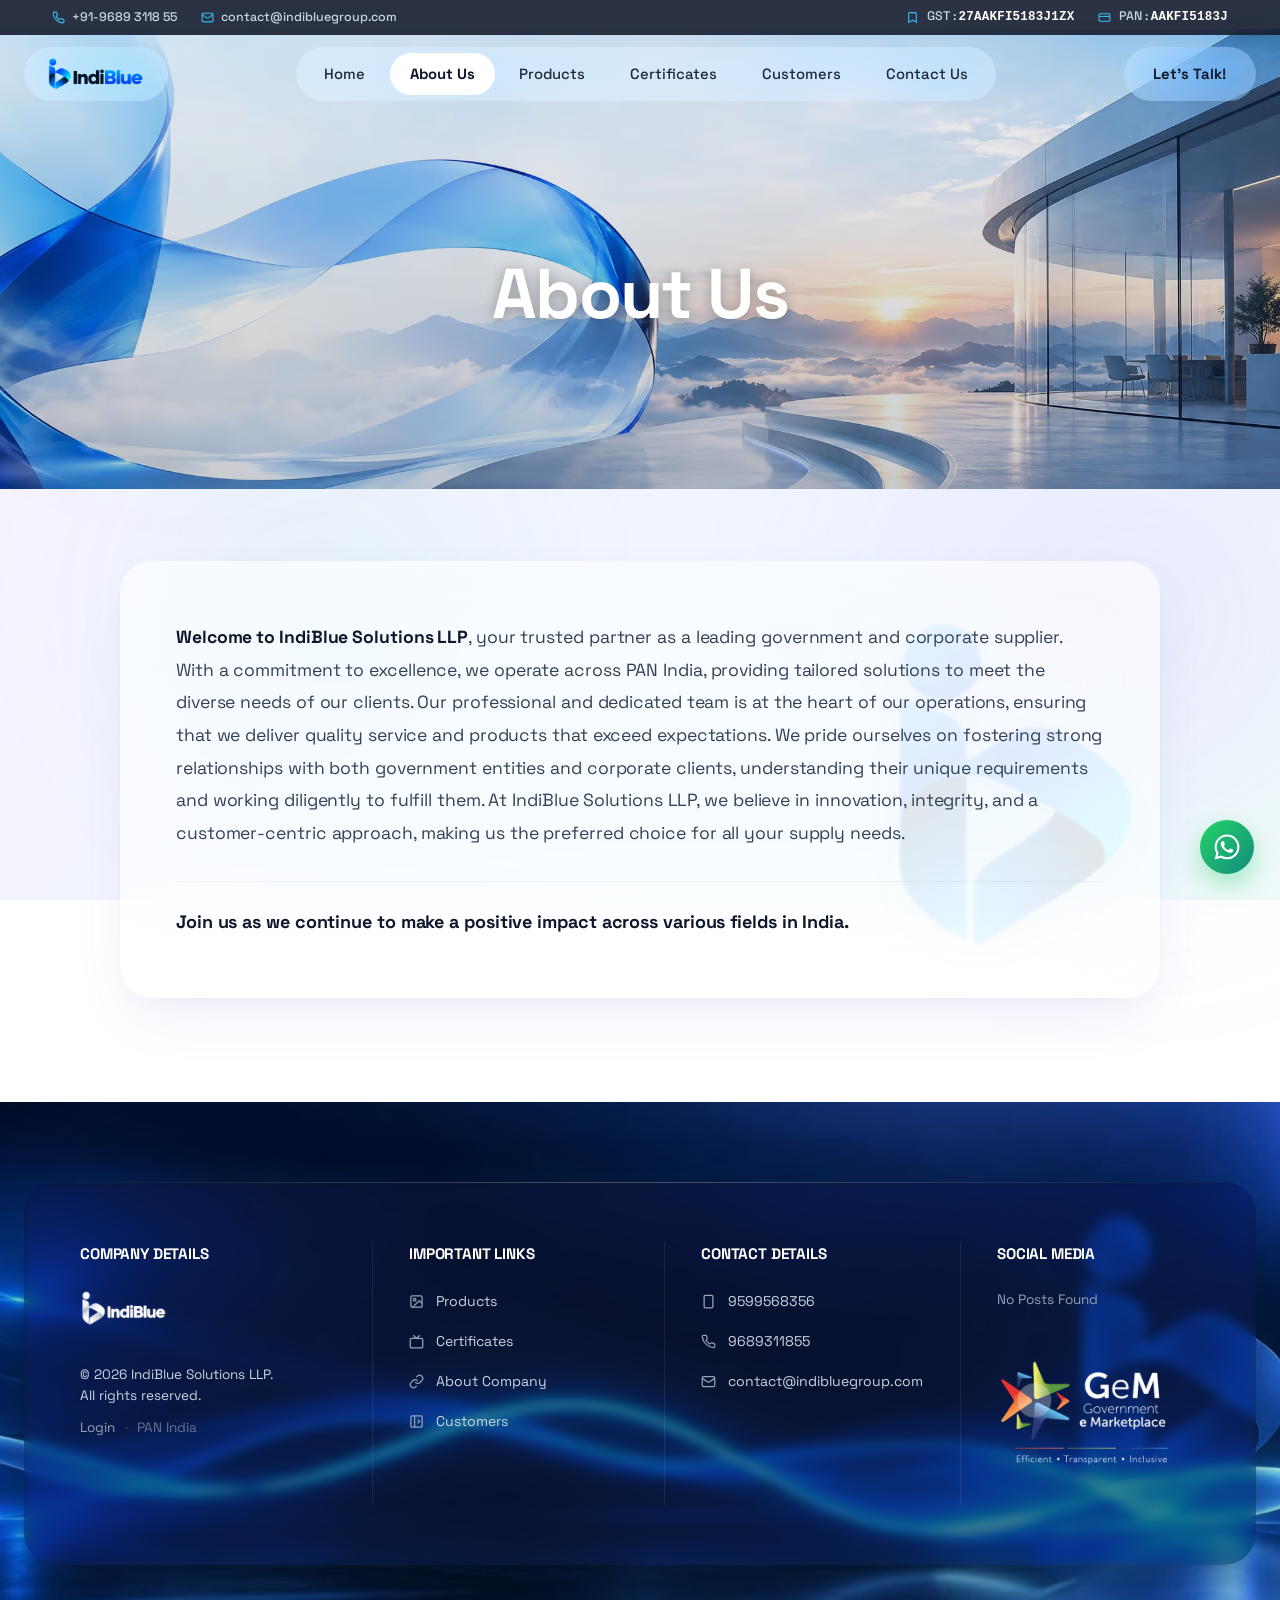
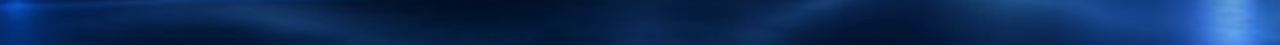
==== index.html @ 988ccf28 "Add files via upload" ====
<!DOCTYPE html>
<html lang="en">
<head>
  <meta charset="UTF-8">
  <meta name="viewport" content="width=device-width, initial-scale=1.0">
  <title>About our business – INDIBLUE SOLUTIONS LLP</title>
  
  <!-- Favicon -->
  <link rel="icon" type="image/png" href="assets/images/favicon.png">
  
  <!-- Modern Fonts: Space Grotesk -->
  <link rel="preconnect" href="https://fonts.googleapis.com">
  <link rel="preconnect" href="https://fonts.gstatic.com" crossorigin>
  <link href="https://fonts.googleapis.com/css2?family=Space+Grotesk:wght@400;500;600;700&display=swap" rel="stylesheet">
  
  <link rel="stylesheet" href="styles.css">
</head>
<body id="top">

  <!-- Ambient Glass Background Glows -->
  <div class="ambient-glow glow-1"></div>
  <div class="ambient-glow glow-2"></div>
  <div class="ambient-glow glow-3"></div>

  <!-- TOP UTILITY BAR (Phone, Email, GST, PAN) -->
  <aside class="top-util-strip" aria-label="Official Contact and Registration">
    <div class="top-util-inner">
      <div class="util-left">
        <a href="tel:+919689311855" class="util-item">
          <svg viewBox="0 0 24 24" fill="none" stroke="currentColor" stroke-width="2"><path d="M22 16.92v3a2 2 0 0 1-2.18 2 19.79 19.79 0 0 1-8.63-3.07 19.5 19.5 0 0 1-6-6 19.79 19.79 0 0 1-3.07-8.67A2 2 0 0 1 4.11 2h3a2 2 0 0 1 2 1.72 12.84 12.84 0 0 0 .7 2.81 2 2 0 0 1-.45 2.11L8.09 9.91a16 16 0 0 0 6 6l1.27-1.27a2 2 0 0 1 2.11-.45 12.84 12.84 0 0 0 2.81.7A2 2 0 0 1 22 16.92z"/></svg>
          <span>+91-9689 3118 55</span>
        </a>
        <a href="mailto:contact@indibluegroup.com" class="util-item">
          <svg viewBox="0 0 24 24" fill="none" stroke="currentColor" stroke-width="2"><rect width="20" height="16" x="2" y="4" rx="2"/><path d="m22 7-8.97 5.7a1.94 1.94 0 0 1-2.06 0L2 7"/></svg>
          <span>contact@indibluegroup.com</span>
        </a>
      </div>

      <div class="util-right">
        <div class="util-item">
          <svg viewBox="0 0 24 24" fill="none" stroke="currentColor" stroke-width="2"><path d="m19 21-7-4-7 4V5a2 2 0 0 1 2-2h10a2 2 0 0 1 2 2v16z"/></svg>
          <span>GST : <strong class="util-bold">27AAKFI5183J1ZX</strong></span>
        </div>
        <div class="util-item">
          <svg viewBox="0 0 24 24" fill="none" stroke="currentColor" stroke-width="2"><rect width="20" height="14" x="2" y="5" rx="2"/><line x1="2" x2="22" y1="10" y2="10"/></svg>
          <span>PAN : <strong class="util-bold">AAKFI5183J</strong></span>
        </div>
      </div>
    </div>
  </aside>

  <!-- FLOATING NAVBAR (Coditas-Style 3-Part Glassmorphic Layout) -->
  <header class="floating-navbar-wrapper">
    <div class="floating-navbar-container">
      
      <!-- 1. Left: Official Logo Pill -->
      <a href="#top" class="logo-pill" aria-label="IndiBlue Solutions LLP Homepage">
        <picture>
          <source media="(max-width: 640px)" srcset="assets/images/logo-icon.png">
          <img src="assets/images/logo-primary.png" alt="IndiBlue Solutions LLP" class="official-logo-img">
        </picture>
      </a>

      <!-- 2. Center: Frosted Glass Navigation Pill -->
      <nav class="center-nav-pill" aria-label="Primary Navigation">
        <ul class="nav-links-list">
          <li>
            <a href="https://indibluegroup.com/" class="nav-link-item">
              <span class="FlipText_flipText__awbnF">
                <span>Home</span>
                <span aria-hidden="true">Home</span>
              </span>
            </a>
          </li>
          <li>
            <a href="#top" class="nav-link-item active">
              <span class="FlipText_flipText__awbnF">
                <span>About Us</span>
                <span aria-hidden="true">About Us</span>
              </span>
            </a>
          </li>
          <li>
            <a href="https://indibluegroup.com/facilities/" class="nav-link-item">
              <span class="FlipText_flipText__awbnF">
                <span>Products</span>
                <span aria-hidden="true">Products</span>
              </span>
            </a>
          </li>
          <li>
            <a href="https://indibluegroup.com/certificates/" class="nav-link-item">
              <span class="FlipText_flipText__awbnF">
                <span>Certificates</span>
                <span aria-hidden="true">Certificates</span>
              </span>
            </a>
          </li>
          <li>
            <a href="https://indibluegroup.com/clients/" class="nav-link-item">
              <span class="FlipText_flipText__awbnF">
                <span>Customers</span>
                <span aria-hidden="true">Customers</span>
              </span>
            </a>
          </li>
          <li>
            <a href="https://indibluegroup.com/contact/" class="nav-link-item">
              <span class="FlipText_flipText__awbnF">
                <span>Contact Us</span>
                <span aria-hidden="true">Contact Us</span>
              </span>
            </a>
          </li>
        </ul>
      </nav>

      <!-- 3. Right: "Let's Talk!" Action Pill & Mobile Toggle -->
      <div class="navbar-right-group">
        <a href="tel:+919689311855" class="lets-talk-pill">
          <span class="FlipText_flipText__awbnF">
            <span>Let's Talk!</span>
            <span aria-hidden="true">Let's Talk!</span>
          </span>
        </a>
        <button class="mobile-hamburger-btn" id="mobileMenuBtn" aria-label="Open mobile menu">
          <span></span>
          <span></span>
          <span></span>
        </button>
      </div>

    </div>

    <!-- Mobile Drawer for smaller devices -->
    <div class="mobile-drawer-glass" id="mobileDropdown">
      <a href="https://indibluegroup.com/" class="mobile-link">Home</a>
      <a href="#top" class="mobile-link active">About Us</a>
      <a href="https://indibluegroup.com/facilities/" class="mobile-link">Products</a>
      <a href="https://indibluegroup.com/certificates/" class="mobile-link">Certificates</a>
      <a href="https://indibluegroup.com/clients/" class="mobile-link">Customers</a>
      <a href="https://indibluegroup.com/contact/" class="mobile-link">Contact Us</a>
    </div>
  </header>

  <!-- HERO BANNER: "About Us" with User's Architectural Glass Ribbon Banner -->
  <section class="hero-banner">
    <div class="hero-image-backdrop">
      <img src="assets/images/banner.avif" alt="IndiBlue Solutions architectural glass ribbon banner" class="hero-img" width="1920" height="768">
      <div class="hero-overlay-tint"></div>
    </div>
    
    <div class="hero-content-wrap">
      <h1 class="hero-title">About Us</h1>
    </div>
  </section>

  <!-- BODY CONTENT: Exact Text Inside Clean Glassmorphic Card -->
  <main class="page-content-wrapper">
    <div class="page-content-container">
      
      <div class="glass-body-card">
        <div class="glass-light-accent"></div>
        
        <!-- Right-Aligned Brand Logo Silhouette Watermark -->
        <div class="card-bg-silhouette" aria-hidden="true">
          <img src="assets/images/blue-logo.png" alt="" class="silhouette-watermark-img" width="169" height="181">
        </div>

        <div class="glass-body-content">
          <p class="content-paragraph">
            <strong>Welcome to IndiBlue Solutions LLP</strong>, your trusted partner as a leading government and corporate supplier. With a commitment to excellence, we operate across PAN India, providing tailored solutions to meet the diverse needs of our clients. Our professional and dedicated team is at the heart of our operations, ensuring that we deliver quality service and products that exceed expectations. We pride ourselves on fostering strong relationships with both government entities and corporate clients, understanding their unique requirements and working diligently to fulfill them. At IndiBlue Solutions LLP, we believe in innovation, integrity, and a customer-centric approach, making us the preferred choice for all your supply needs.
          </p>

          <p class="content-paragraph closing-statement">
            <strong>Join us as we continue to make a positive impact across various fields in India.</strong>
          </p>
        </div>
      </div>

    </div>
  </main>

  <!-- SITE FOOTER: Floating Frosted Glass Island Over Full Background Video -->
  <footer class="clean-footer">
    
    <!-- Full Background WebM Video Backdrop -->
    <div class="footer-video-backdrop" aria-hidden="true">
      <video class="footer-bg-video" autoplay loop muted playsinline poster="assets/videos/footer-bg-poster.jpg" disablepictureinpicture>
        <source src="assets/videos/footer-bg.webm" type="video/webm">
        <source src="assets/videos/footer-bg.mp4" type="video/mp4">
      </video>
      <div class="footer-video-overlay"></div>
    </div>

    <!-- Floating Frosted Glass Footer Island -->
    <div class="footer-glass-island">
      <div class="glass-light-accent"></div>
      
      <div class="clean-footer-container">
        
        <div class="clean-footer-cols">
          
          <!-- Col 1: COMPANY DETAILS -->
          <div class="clean-col">
            <h4 class="clean-col-title">COMPANY DETAILS</h4>
            <a href="#top" class="footer-logo-link" aria-label="IndiBlue Solutions LLP Homepage">
              <img src="assets/images/logo-white.png" alt="IndiBlue Solutions LLP" class="clean-footer-logo">
            </a>
            <div class="clean-footer-copy">
              <p>© 2026 IndiBlue Solutions LLP.</p>
              <p>All rights reserved.</p>
            </div>
            <div class="clean-footer-sublinks">
              <a href="https://indibluegroup.com/login/" class="sublink">Login</a>
              <span class="sublink-sep">·</span>
              <span class="sublink-text">PAN India</span>
            </div>
          </div>

          <!-- Col 2: IMPORTANT LINKS -->
          <div class="clean-col">
            <h4 class="clean-col-title">IMPORTANT LINKS</h4>
            <ul class="clean-link-list">
              <li>
                <a href="https://indibluegroup.com/facilities/">
                  <svg width="15" height="15" viewBox="0 0 24 24" fill="none" stroke="currentColor" stroke-width="2" class="link-icon"><rect width="18" height="18" x="3" y="3" rx="2" ry="2"/><circle cx="9" cy="9" r="2"/><path d="m21 15-3.086-3.086a2 2 0 0 0-2.828 0L6 21"/></svg>
                  <span>Products</span>
                </a>
              </li>
              <li>
                <a href="https://indibluegroup.com/certificates/">
                  <svg width="15" height="15" viewBox="0 0 24 24" fill="none" stroke="currentColor" stroke-width="2" class="link-icon"><rect width="20" height="15" x="2" y="7" rx="2" ry="2"/><polyline points="17 2 12 7 7 2"/></svg>
                  <span>Certificates</span>
                </a>
              </li>
              <li>
                <a href="#top">
                  <svg width="15" height="15" viewBox="0 0 24 24" fill="none" stroke="currentColor" stroke-width="2" class="link-icon"><path d="M10 13a5 5 0 0 0 7.54.54l3-3a5 5 0 0 0-7.07-7.07l-1.72 1.71"/><path d="M14 11a5 5 0 0 0-7.54-.54l-3 3a5 5 0 0 0 7.07 7.07l1.71-1.71"/></svg>
                  <span>About Company</span>
                </a>
              </li>
              <li>
                <a href="https://indibluegroup.com/clients/">
                  <svg width="15" height="15" viewBox="0 0 24 24" fill="none" stroke="currentColor" stroke-width="2" class="link-icon"><rect width="18" height="18" x="3" y="3" rx="2"/><path d="M9 3v18"/><path d="m14 9 3 3-3 3"/></svg>
                  <span>Customers</span>
                </a>
              </li>
            </ul>
          </div>

          <!-- Col 3: CONTACT DETAILS -->
          <div class="clean-col">
            <h4 class="clean-col-title">CONTACT DETAILS</h4>
            <ul class="clean-link-list">
              <li>
                <a href="tel:9599568356">
                  <svg width="15" height="15" viewBox="0 0 24 24" fill="none" stroke="currentColor" stroke-width="2" class="link-icon"><rect width="14" height="20" x="5" y="2" rx="2" ry="2"/><path d="M12 18h.01"/></svg>
                  <span>9599568356</span>
                </a>
              </li>
              <li>
                <a href="tel:9689311855">
                  <svg width="15" height="15" viewBox="0 0 24 24" fill="none" stroke="currentColor" stroke-width="2" class="link-icon"><path d="M22 16.92v3a2 2 0 0 1-2.18 2 19.79 19.79 0 0 1-8.63-3.07 19.5 19.5 0 0 1-6-6 19.79 19.79 0 0 1-3.07-8.67A2 2 0 0 1 4.11 2h3a2 2 0 0 1 2 1.72 12.84 12.84 0 0 0 .7 2.81 2 2 0 0 1-.45 2.11L8.09 9.91a16 16 0 0 0 6 6l1.27-1.27a2 2 0 0 1 2.11-.45 12.84 12.84 0 0 0 2.81.7A2 2 0 0 1 22 16.92z"/></svg>
                  <span>9689311855</span>
                </a>
              </li>
              <li>
                <a href="mailto:contact@indibluegroup.com">
                  <svg width="15" height="15" viewBox="0 0 24 24" fill="none" stroke="currentColor" stroke-width="2" class="link-icon"><rect width="20" height="16" x="2" y="4" rx="2"/><path d="m22 7-8.97 5.7a1.94 1.94 0 0 1-2.06 0L2 7"/></svg>
                  <span>contact@indibluegroup.com</span>
                </a>
              </li>
            </ul>
          </div>

          <!-- Col 4: SOCIAL MEDIA & GeM Logo -->
          <div class="clean-col">
            <h4 class="clean-col-title">SOCIAL MEDIA</h4>
            <p class="clean-subtext">No Posts Found</p>
            <div class="gem-logo-container">
              <a href="https://gem.gov.in/" target="_blank" rel="noopener noreferrer" aria-label="Government e Marketplace (GeM)">
                <img src="assets/images/gem-logo-darkbg.png" alt="GeM Government e Marketplace" class="gem-footer-logo">
              </a>
            </div>
          </div>

        </div>

      </div>
    </div>
  </footer>

  <!-- FLOATING WHATSAPP BUTTON (Glassmorphic) -->
  <aside class="whatsapp-floating-corner" aria-label="WhatsApp Contact">
    <a href="https://wa.me/919599568356" target="_blank" rel="noopener noreferrer" class="whatsapp-glass-btn" aria-label="Chat on WhatsApp">
      <svg viewBox="0 0 24 24" fill="#ffffff" class="wa-icon-svg">
        <path d="M12.04 2c-5.46 0-9.91 4.45-9.91 9.91 0 1.75.46 3.45 1.32 4.95L2.05 22l5.25-1.38c1.45.79 3.08 1.21 4.74 1.21 5.46 0 9.91-4.45 9.91-9.91 0-2.65-1.03-5.14-2.9-7.01A9.816 9.816 0 0 0 12.04 2zm0 18.15c-1.48 0-2.93-.4-4.2-1.15l-.3-.18-3.12.82.83-3.04-.2-.31a8.196 8.196 0 0 1-1.26-4.38c0-4.54 3.7-8.24 8.24-8.24 2.2 0 4.27.86 5.82 2.42a8.18 8.18 0 0 1 2.41 5.83c.01 4.54-3.68 8.23-8.22 8.23zm4.52-6.17c-.25-.12-1.47-.72-1.7-.81-.23-.08-.39-.12-.56.12-.17.25-.64.81-.79.98-.14.17-.29.19-.54.06-.25-.12-1.05-.39-2-1.23-.74-.66-1.24-1.47-1.39-1.72-.14-.25-.02-.38.11-.51.11-.11.25-.29.37-.43.13-.15.17-.25.25-.42.08-.17.04-.31-.02-.43-.06-.12-.56-1.35-.77-1.85-.2-.49-.41-.42-.56-.43h-.48c-.17 0-.43.06-.66.31-.22.25-.86.84-.86 2.06 0 1.21.89 2.39 1.01 2.55.13.17 1.74 2.66 4.22 3.73.59.25 1.05.41 1.41.52.59.19 1.13.16 1.56.1.48-.07 1.47-.6 1.68-1.18.21-.58.21-1.08.14-1.18-.06-.1-.23-.17-.48-.29z"/>
      </svg>
    </a>
  </aside>

  <script src="app.js"></script>
</body>
</html>
---- styles.css ----
/* ==========================================================================
   INDIBLUE SOLUTIONS LLP — CODITAS & APPLE BORDERLESS GLASSMORPHISM
   Soft Frosted Capsules, No Harsh Borders, Diffused Shadows, Pastel Ambient Glow
   ========================================================================== */

/* --------------------------------------------------------------------------
   1. DESIGN TOKENS
   -------------------------------------------------------------------------- */
:root {
  --color-dark: #0f172a;
  --color-body-text: #334155;
  --color-muted: #64748b;
  --color-accent-blue: #0284c7;

  /* True Glass Tokens (ZERO HARSH BORDERS, ZERO SHADOW ON NAVBAR) */
  --glass-nav-bg: rgba(255, 255, 255, 0.28);
  --glass-nav-blur: blur(24px) saturate(190%);
  --glass-nav-shadow: none;

  --glass-card-bg: rgba(255, 255, 255, 0.65);
  --glass-card-blur: blur(32px) saturate(190%);
  --glass-card-shadow: 0 25px 60px -15px rgba(99, 102, 241, 0.12), 
                       0 10px 25px -5px rgba(0, 0, 0, 0.04);

  --glass-dark-bg: rgba(15, 23, 42, 0.92);
  --glass-dark-card: rgba(255, 255, 255, 0.04);

  /* Radii */
  --radius-sm: 8px;
  --radius-md: 14px;
  --radius-lg: 22px;
  --radius-xl: 32px;
  --radius-pill: 9999px;

  /* Typography */
  --font-sans: "Space Grotesk", -apple-system, BlinkMacSystemFont, "SF Pro Text", sans-serif;
  --ease-spring: cubic-bezier(0.16, 1, 0.3, 1);
}

/* --------------------------------------------------------------------------
   2. RESET & PASTEL GRADIENT BACKGROUND (Coditas Aesthetic)
   -------------------------------------------------------------------------- */
*, *::before, *::after {
  box-sizing: border-box;
  margin: 0;
  padding: 0;
}

html {
  font-size: 16px;
  scroll-behavior: smooth;
  -webkit-font-smoothing: antialiased;
  -moz-osx-font-smoothing: grayscale;
}

body {
  font-family: var(--font-sans);
  color: var(--color-body-text);
  /* Soft Coditas-style ambient gradient mesh */
  background: linear-gradient(135deg, #fdf2f8 0%, #f5f3ff 28%, #eff6ff 65%, #f0fdfa 100%);
  background-attachment: fixed;
  line-height: 1.6;
  position: relative;
  overflow-x: hidden;
  min-height: 100vh;
}

a {
  color: inherit;
  text-decoration: none;
  transition: all 180ms var(--ease-spring);
}

img, svg {
  display: block;
  max-width: 100%;
}

button {
  font-family: inherit;
  border: none;
  background: none;
  cursor: pointer;
  outline: none;
}

/* Ambient Radial Glows (Amplifies the frosted glass refraction) */
.ambient-glow {
  position: fixed;
  border-radius: 50%;
  filter: blur(100px);
  pointer-events: none;
  z-index: 0;
  opacity: 0.6;
}

.glow-1 {
  width: 600px;
  height: 600px;
  background: radial-gradient(circle, rgba(14, 165, 233, 0.28) 0%, rgba(56, 189, 248, 0) 70%);
  top: -150px;
  left: -100px;
}

.glow-2 {
  width: 700px;
  height: 700px;
  background: radial-gradient(circle, rgba(192, 132, 252, 0.25) 0%, rgba(168, 85, 247, 0) 70%);
  top: 30%;
  right: -200px;
}

.glow-3 {
  width: 500px;
  height: 500px;
  background: radial-gradient(circle, rgba(52, 211, 153, 0.18) 0%, rgba(16, 185, 129, 0) 70%);
  bottom: 5%;
  left: 5%;
}

/* --------------------------------------------------------------------------
   3. TOP UTILITY STRIP
   -------------------------------------------------------------------------- */
.top-util-strip {
  position: relative;
  z-index: 102;
  background: rgba(15, 23, 42, 0.88);
  backdrop-filter: blur(16px);
  -webkit-backdrop-filter: blur(16px);
  border: none;
  color: #cbd5e1;
  font-size: 0.78rem;
}

.top-util-inner {
  max-width: 1240px;
  margin: 0 auto;
  padding: 0.45rem 2rem;
  display: flex;
  align-items: center;
  justify-content: space-between;
  gap: 1.5rem;
  flex-wrap: wrap;
}

.util-left, .util-right {
  display: flex;
  align-items: center;
  gap: 1.5rem;
  flex-wrap: wrap;
}

.util-item {
  display: inline-flex;
  align-items: center;
  gap: 0.45rem;
  color: #cbd5e1;
  font-weight: 500;
  transition: color 150ms ease;
}

.util-item:hover {
  color: #ffffff;
}

.util-item svg {
  width: 13px;
  height: 13px;
  color: #38bdf8;
  flex-shrink: 0;
}

.util-bold {
  color: #ffffff;
  font-family: ui-monospace, SFMono-Regular, Menlo, monospace;
  font-weight: 700;
  letter-spacing: 0.02em;
}

/* --------------------------------------------------------------------------
   4. CODITAS-STYLE FLOATING NAVBAR (SHADOWLESS BORDERLESS GLASSMORPHISM)
   -------------------------------------------------------------------------- */
.floating-navbar-wrapper {
  position: sticky;
  top: 14px;
  z-index: 100;
  padding: 0 1.5rem;
  margin-top: 12px;
  margin-bottom: -72px; /* Flows seamlessly over the top of the hero banner */
}

.floating-navbar-container {
  max-width: 1240px;
  margin: 0 auto;
  display: flex;
  align-items: center;
  justify-content: space-between;
  gap: 1.25rem;
}

/* 1. Left: Official Logo in Pure Borderless Glass Pill (Uniform 54px Height) */
.logo-pill {
  display: inline-flex;
  align-items: center;
  justify-content: center;
  height: 54px;
  background: var(--glass-nav-bg);
  backdrop-filter: var(--glass-nav-blur);
  -webkit-backdrop-filter: var(--glass-nav-blur);
  border: none;
  border-radius: var(--radius-pill);
  padding: 0 1.5rem;
  box-shadow: none !important;
  transition: all 180ms var(--ease-spring);
  user-select: none;
}

.logo-pill:hover {
  background: rgba(255, 255, 255, 0.42);
  transform: translateY(-1px);
  box-shadow: none !important;
}

.logo-pill:active {
  transform: scale(0.97);
}

.official-logo-img {
  height: 32px;
  width: auto;
  object-fit: contain;
  display: block;
}

/* 2. Center: Borderless Frosted Glass Navigation Pill (Uniform 54px Height) */
.center-nav-pill {
  display: flex;
  align-items: center;
  height: 54px;
  background: var(--glass-nav-bg);
  backdrop-filter: var(--glass-nav-blur);
  -webkit-backdrop-filter: var(--glass-nav-blur);
  border: none;
  border-radius: var(--radius-pill);
  padding: 0 0.5rem;
  box-shadow: none !important;
  transition: all 180ms ease;
}

.nav-links-list {
  display: flex;
  align-items: center;
  gap: 0.3rem;
  list-style: none;
  height: 100%;
}

.nav-link-item {
  display: inline-flex;
  align-items: center;
  justify-content: center;
  height: 42px;
  font-size: 0.925rem;
  font-weight: 500;
  color: #1e293b;
  padding: 0 1.25rem;
  border-radius: var(--radius-pill);
  background: transparent;
  transition: color 180ms ease;
}

.nav-link-item:hover {
  color: #000000;
  background: transparent; /* No button-like background */
}

.nav-link-item.active {
  color: #0f172a;
  font-weight: 700;
  background: #ffffff;
  border: none;
  box-shadow: none !important;
}

.nav-link-item:active {
  transform: scale(0.96);
}

/* FlipText Kinetic Hover Animation */
.FlipText_flipText__awbnF {
  display: inline-flex;
  flex-direction: column;
  overflow: hidden;
  height: 1.25em;
  line-height: 1.25em;
}

.FlipText_flipText__awbnF > * {
  display: block;
  height: 1.25em;
  line-height: 1.25em;
  white-space: nowrap;
}

@media (hover: hover) {
  .FlipText_flipText__awbnF > * {
    display: block;
    transition: transform 0.4s ease-in-out;
    will-change: transform;
  }

  .nav-link-item:hover .FlipText_flipText__awbnF > *,
  .lets-talk-pill:hover .FlipText_flipText__awbnF > * {
    transform: translateY(-100%);
  }
}

/* 3. Right: "Let's Talk!" Borderless Action Pill (Uniform 54px Height) */
.navbar-right-group {
  display: flex;
  align-items: center;
  gap: 0.65rem;
}

.lets-talk-pill {
  display: inline-flex;
  align-items: center;
  justify-content: center;
  height: 54px;
  background: var(--glass-nav-bg);
  backdrop-filter: var(--glass-nav-blur);
  -webkit-backdrop-filter: var(--glass-nav-blur);
  border: none;
  border-radius: var(--radius-pill);
  padding: 0 1.85rem;
  font-size: 0.925rem;
  font-weight: 650;
  color: #0f172a;
  box-shadow: none !important;
  transition: all 180ms var(--ease-spring);
}

.lets-talk-pill:hover {
  background: #ffffff;
  transform: translateY(-1px);
  color: var(--color-accent-blue);
  box-shadow: none !important;
}

.lets-talk-pill:active {
  transform: scale(0.96);
}

/* Mobile Hamburger */
.mobile-hamburger-btn {
  display: none;
  width: 54px;
  height: 54px;
  flex-direction: column;
  justify-content: center;
  align-items: center;
  gap: 5px;
  border-radius: 50%;
  background: var(--glass-nav-bg);
  backdrop-filter: var(--glass-nav-blur);
  border: none;
  box-shadow: none !important;
}

.mobile-hamburger-btn span {
  width: 18px;
  height: 2px;
  background-color: var(--color-dark);
  border-radius: 2px;
  transition: transform 180ms ease;
}

.mobile-drawer-glass {
  display: none;
  max-width: 1240px;
  margin: 0.75rem auto 0;
  background: rgba(255, 255, 255, 0.95);
  backdrop-filter: blur(24px);
  -webkit-backdrop-filter: blur(24px);
  border: none;
  border-radius: var(--radius-lg);
  padding: 1rem 1.5rem;
  box-shadow: 0 16px 40px rgba(0, 0, 0, 0.08);
}

.mobile-drawer-glass.open {
  display: flex;
  flex-direction: column;
  gap: 0.4rem;
}

.mobile-link {
  padding: 0.65rem 0.75rem;
  font-size: 1rem;
  font-weight: 600;
  color: #334155;
  border-radius: var(--radius-sm);
}

.mobile-link.active {
  color: var(--color-accent-blue);
  background: rgba(2, 132, 199, 0.08);
}

/* --------------------------------------------------------------------------
   5. HERO BANNER: "ABOUT US" (Spacious & Beautifully Offset)
   -------------------------------------------------------------------------- */
.hero-banner {
  position: relative;
  width: 100%;
  min-height: 460px;
  display: flex;
  align-items: center;
  justify-content: center;
  overflow: hidden;
  background-color: #dbeafe;
  padding-top: 70px; /* Ensures "About Us" sits comfortably below the floating navbar */
}

.hero-image-backdrop {
  position: absolute;
  inset: 0;
  width: 100%;
  height: 100%;
}

.hero-img {
  width: 100vw;
  height: auto;
  object-fit: cover;
  object-position: center;
}

.hero-overlay-tint {
  position: absolute;
  inset: 0;
  background: linear-gradient(180deg, rgba(15, 23, 42, 0.05) 0%, rgba(15, 23, 42, 0.22) 100%);
}

.hero-content-wrap {
  position: relative;
  z-index: 10;
  text-align: center;
}

/* Frosted Title Capsule (BORDERLESS) */
.hero-glass-capsule {
  display: inline-block;
  background: rgba(255, 255, 255, 0.22);
  backdrop-filter: blur(20px) saturate(180%);
  -webkit-backdrop-filter: blur(20px) saturate(180%);
  border: none; /* NO BORDER */
  padding: 0.95rem 3.8rem;
  border-radius: var(--radius-xl);
  box-shadow: 0 16px 45px rgba(0, 0, 0, 0.15);
}

.hero-title {
  font-size: clamp(3rem, 6.5vw, 4.4rem);
  font-weight: 700;
  letter-spacing: -0.025em;
  color: #ffffff;
  text-shadow: 0 2px 14px rgba(0, 0, 0, 0.3);
  line-height: 1.1;
}

/* --------------------------------------------------------------------------
   6. ABOUT US TEXT SECTION (TRUE BORDERLESS GLASS CARD)
   -------------------------------------------------------------------------- */
.page-content-wrapper {
  position: relative;
  z-index: 10;
  padding: 4.5rem 1.5rem 6.5rem;
}

.page-content-container {
  max-width: 1040px;
  margin: 0 auto;
}

.glass-body-card {
  position: relative;
  background: var(--glass-card-bg);
  backdrop-filter: var(--glass-card-blur);
  -webkit-backdrop-filter: var(--glass-card-blur);
  border: none; /* NO BORDER */
  border-radius: var(--radius-xl);
  padding: 3.75rem 3.5rem;
  box-shadow: var(--glass-card-shadow);
  overflow: hidden;
}

.glass-light-accent {
  position: absolute;
  top: 0;
  left: 0;
  right: 0;
  height: 1px;
  background: linear-gradient(90deg, rgba(255, 255, 255, 0) 0%, rgba(255, 255, 255, 0.8) 50%, rgba(255, 255, 255, 0) 100%);
  opacity: 0.6;
  z-index: 3;
}

/* Watermark Silhouette of IndiBlue Logo (Right-Aligned in Background) */
.card-bg-silhouette {
  position: absolute;
  top: 50%;
  right: -20px;
  transform: translateY(-50%);
  height: 92%;
  max-height: 380px;
  width: auto;
  pointer-events: none;
  user-select: none;
  z-index: 1;
  opacity: 0.085;
  display: flex;
  align-items: center;
  justify-content: center;
  transition: opacity 300ms ease, transform 400ms var(--ease-spring);
}

.glass-body-card:hover .card-bg-silhouette {
  opacity: 0.12;
  transform: translateY(-50%) scale(1.02);
}

.silhouette-watermark-img {
  height: 100%;
  width: auto;
  max-height: 380px;
  object-fit: contain;
  filter: drop-shadow(0 15px 35px rgba(2, 132, 199, 0.22));
}

.glass-body-content {
  position: relative;
  z-index: 2;
}

.content-paragraph {
  font-size: 1.1rem;
  line-height: 1.85;
  color: var(--color-body-text);
  margin-bottom: 2rem;
  letter-spacing: -0.005em;
}

.content-paragraph strong {
  color: var(--color-dark);
  font-weight: 700;
}

.closing-statement {
  font-size: 1.125rem;
  line-height: 1.75;
  color: var(--color-dark);
  margin-bottom: 0;
  padding-top: 1.5rem;
  border-top: 1px solid rgba(0, 0, 0, 0.05);
}

/* --------------------------------------------------------------------------
   7. CLEAN SITE FOOTER WITH FULL BACKGROUND VIDEO & FLOATING GLASS ISLAND
   -------------------------------------------------------------------------- */
.clean-footer {
  position: relative;
  z-index: 10;
  width: 100%;
  overflow: hidden;
  padding: 5rem 1.5rem;
  background-color: #060b17;
  display: flex;
  justify-content: center;
  align-items: center;
}

/* Full Background Video Backdrop */
.footer-video-backdrop {
  position: absolute;
  inset: 0;
  width: 100%;
  height: 100%;
  overflow: hidden;
  pointer-events: none;
  z-index: 1;
}

.footer-bg-video {
  width: 100%;
  height: 100%;
  object-fit: cover;
  object-position: center;
  display: block;
  transform: scale(1.02); /* Prevents subpixel edge fringing */
}



/* Floating Frosted Glass Footer Island */
.footer-glass-island {
  position: relative;
  z-index: 2;
  width: 100%;
  max-width: 1240px;
  margin: 0 auto;
  background: rgba(15, 23, 42, 0.52);
  backdrop-filter: blur(6px) saturate(190%);
  -webkit-backdrop-filter: blur(6px) saturate(190%);
  border: none; /* TRUE BORDERLESS GLASS */
  border-radius: var(--radius-xl);
  padding: 3.75rem 3.5rem;
  box-shadow: 0 35px 80px -15px rgba(0, 0, 0, 0.6),
              0 0 40px rgba(2, 132, 199, 0.12);
  overflow: hidden;
  transition: transform 300ms var(--ease-spring), box-shadow 300ms ease;
}

.footer-glass-island:hover {
  box-shadow: 0 40px 90px -15px rgba(0, 0, 0, 0.7),
              0 0 50px rgba(2, 132, 199, 0.18);
}

.footer-glass-island .glass-light-accent {
  position: absolute;
  top: 0;
  left: 0;
  right: 0;
  height: 1px;
  background: linear-gradient(90deg, rgba(255, 255, 255, 0) 0%, rgba(255, 255, 255, 0.45) 50%, rgba(255, 255, 255, 0) 100%);
  opacity: 0.6;
  z-index: 3;
}

.clean-footer-container {
  width: 100%;
  margin: 0 auto;
  padding: 0;
  display: flex;
  justify-content: space-between;
  gap: 3.5rem;
}

/* Left Branding Column */
.clean-footer-brand {
  max-width: 260px;
  display: flex;
  flex-direction: column;
}

.footer-logo-link {
  display: inline-block;
  margin-bottom: 1.15rem;
}

.clean-footer-logo {
  height: 36px;
  width: auto;
  object-fit: contain;
  display: block;
}

.clean-footer-copy {
  font-size: 0.85rem;
  line-height: 1.55;
  color: #cbd5e1;
  margin-top: 1.25rem;
  margin-bottom: 0.65rem;
}

.clean-footer-sublinks {
  display: flex;
  align-items: center;
  gap: 0.6rem;
  font-size: 0.85rem;
}

.sublink {
  color: #94a3b8;
  transition: color 150ms ease;
}

.sublink:hover {
  color: #ffffff;
}

.sublink-sep {
  color: #475569;
}

.sublink-text {
  color: #64748b;
}

/* Right Directory Columns */
.clean-footer-cols {
  display: grid;
  grid-template-columns: repeat(4, 1fr);
  gap: 3.25rem;
  flex: 1;
}

.clean-col {
  display: flex;
  flex-direction: column;
}

.clean-col-title {
  font-size: 0.95rem;
  font-weight: 700;
  color: #ffffff;
  margin-bottom: 1.5rem;
  letter-spacing: -0.01em;
}

.clean-link-list {
  list-style: none;
  display: flex;
  flex-direction: column;
  gap: 0.85rem;
}

.clean-link-list a {
  font-size: 0.88rem;
  color: #cbd5e1;
  transition: all 150ms ease;
}

.clean-link-list a:hover {
  color: #ffffff;
  text-shadow: 0 0 10px rgba(56, 189, 248, 0.5);
}

.clean-info-block {
  display: flex;
  flex-direction: column;
  gap: 0.45rem;
}

.clean-info-block p {
  font-size: 0.88rem;
  line-height: 1.55;
  color: #cbd5e1;
}

.clean-info-highlight {
  color: #ffffff !important;
  font-weight: 650;
  margin-bottom: 0.2rem;
}

.clean-subtext {
  font-size: 0.85rem;
  color: #94a3b8;
  line-height: 1.45;
}

.clean-text-bold {
  font-size: 0.88rem;
  font-weight: 650;
  color: #f1f5f9;
}

.whatsapp-text-link {
  display: inline-block;
  margin-top: 0.45rem;
  font-weight: 650;
  color: #34d399 !important;
}

.whatsapp-text-link:hover {
  color: #6ee7b7 !important;
}

/* Column Links with Inline Icons */
.clean-link-list a {
  display: inline-flex;
  align-items: center;
  gap: 0.75rem;
}

.clean-link-list a .link-icon {
  flex-shrink: 0;
  color: #94a3b8;
  transition: color 150ms ease;
}

.clean-link-list a:hover .link-icon {
  color: #38bdf8;
}

/* GeM Government e Marketplace Logo */
.gem-logo-container {
  margin-top: 1.25rem;
}

.gem-footer-logo {
  max-width: 175px;
  width: 100%;
  height: auto;
  display: block;
  object-fit: contain;
  transition: transform 200ms ease;
}

.gem-footer-logo:hover {
  transform: scale(1.03);
}

/* Vertical column dividers from reference screenshot */
@media (min-width: 1061px) {
  .clean-footer-cols > .clean-col + .clean-col {
    border-left: 1px solid rgba(255, 255, 255, 0.08);
    padding-left: 2.25rem;
  }
}

/* --------------------------------------------------------------------------
   8. FLOATING WHATSAPP BUTTON (BORDERLESS GLASSMORPHIC GREEN)
   -------------------------------------------------------------------------- */
.whatsapp-floating-corner {
  position: fixed;
  bottom: 26px;
  right: 26px;
  z-index: 1000;
}

.whatsapp-glass-btn {
  display: flex;
  align-items: center;
  justify-content: center;
  width: 54px;
  height: 54px;
  border-radius: 50%;
  background: linear-gradient(135deg, #25d366 0%, #128c7e 100%);
  border: none; /* NO BORDER */
  box-shadow: 0 10px 25px rgba(37, 211, 102, 0.4);
  transition: all 180ms var(--ease-spring);
}

.whatsapp-glass-btn:hover {
  transform: scale(1.1) translateY(-2px);
  box-shadow: 0 14px 30px rgba(37, 211, 102, 0.5);
}

.whatsapp-glass-btn:active {
  transform: scale(0.94);
}

.wa-icon-svg {
  width: 30px;
  height: 30px;
}

/* --------------------------------------------------------------------------
   9. RESPONSIVE DESIGN
   -------------------------------------------------------------------------- */
@media (max-width: 1060px) {
  .center-nav-pill {
    display: none;
  }
  .mobile-hamburger-btn {
    display: flex;
  }
  .footer-glass-island {
    padding: 3rem 2.25rem;
  }
  .clean-footer-container {
    flex-direction: column;
    gap: 3rem;
  }
  .clean-footer-cols {
    grid-template-columns: repeat(2, 1fr);
    gap: 2.5rem;
  }
}

@media (max-width: 768px) {
  .top-util-inner {
    flex-direction: column;
    align-items: flex-start;
    gap: 0.5rem;
    padding: 0.6rem 1.25rem;
  }
  .util-left, .util-right {
    gap: 0.75rem;
  }
  .floating-navbar-wrapper {
    padding: 0 1rem;
    top: 8px;
    margin-bottom: -50px;
  }
  .official-logo-img {
    height: 30px;
  }
  .lets-talk-pill {
    padding: 0.45rem 1.15rem;
    font-size: 0.8rem;
  }
  .hero-banner {
    min-height: 360px;
    padding-top: 50px;
  }
  .hero-glass-capsule {
    padding: 0.65rem 2rem;
  }
  .glass-body-card {
    padding: 2.25rem 1.75rem;
  }
  .card-bg-silhouette {
    right: -10px;
    height: 60%;
    opacity: 0.05;
  }
  .clean-footer {
    padding: 2.5rem 1rem;
  }
  .footer-glass-island {
    padding: 2.25rem 1.5rem;
    border-radius: var(--radius-lg);
  }
  .clean-footer-cols {
    grid-template-columns: 1fr;
    gap: 2rem;
  }
}
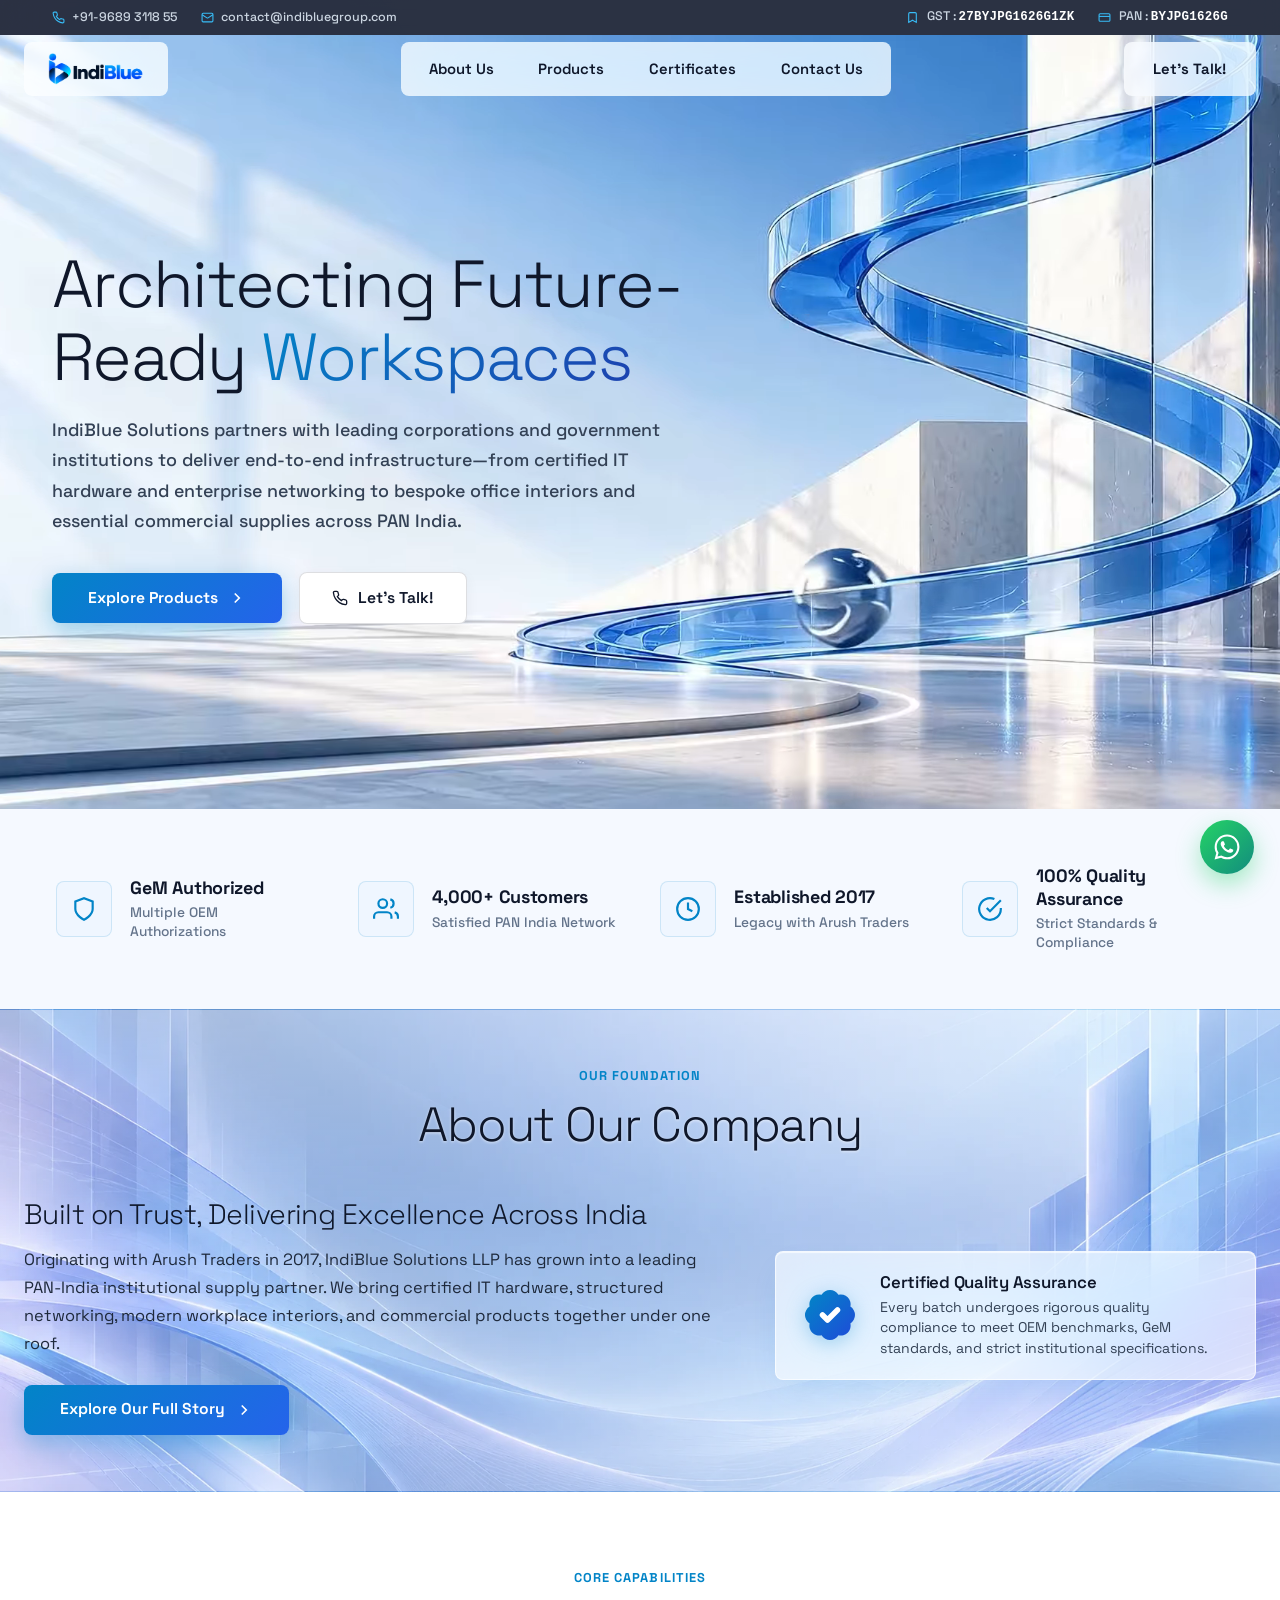
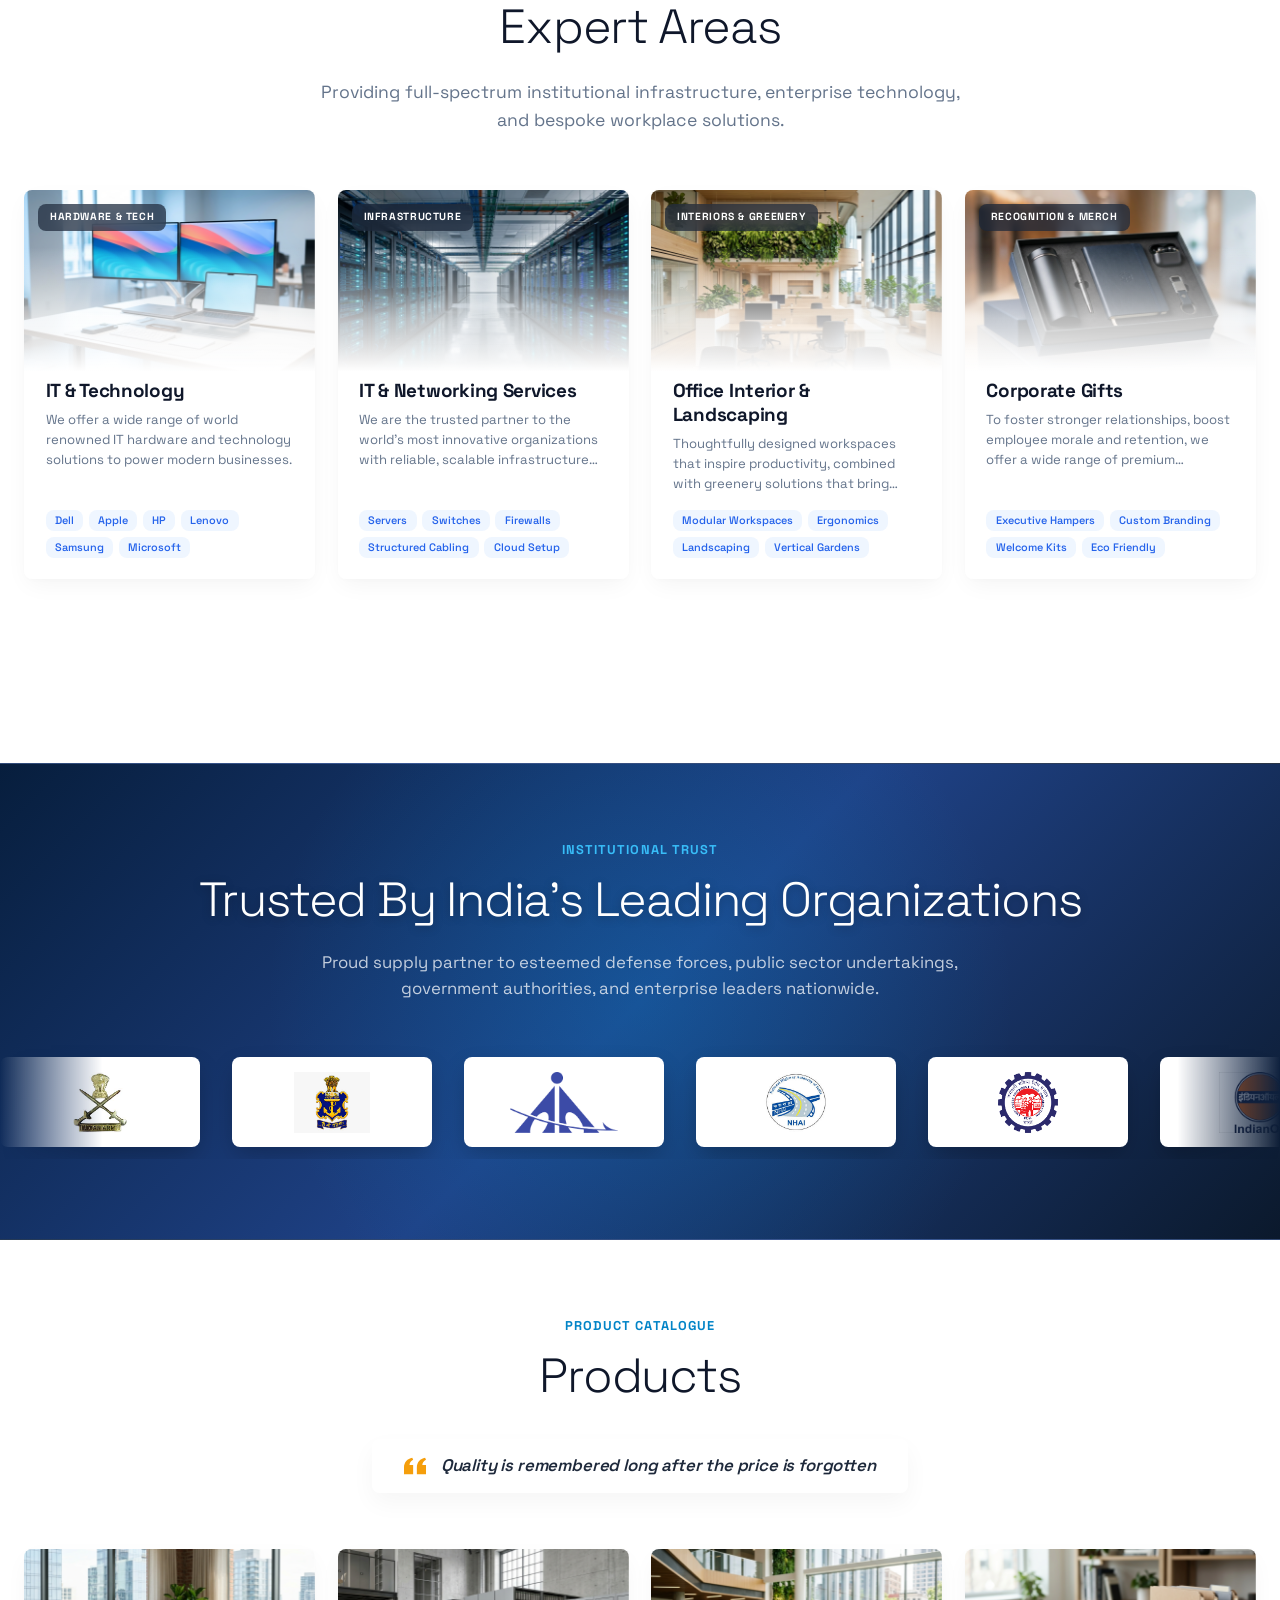
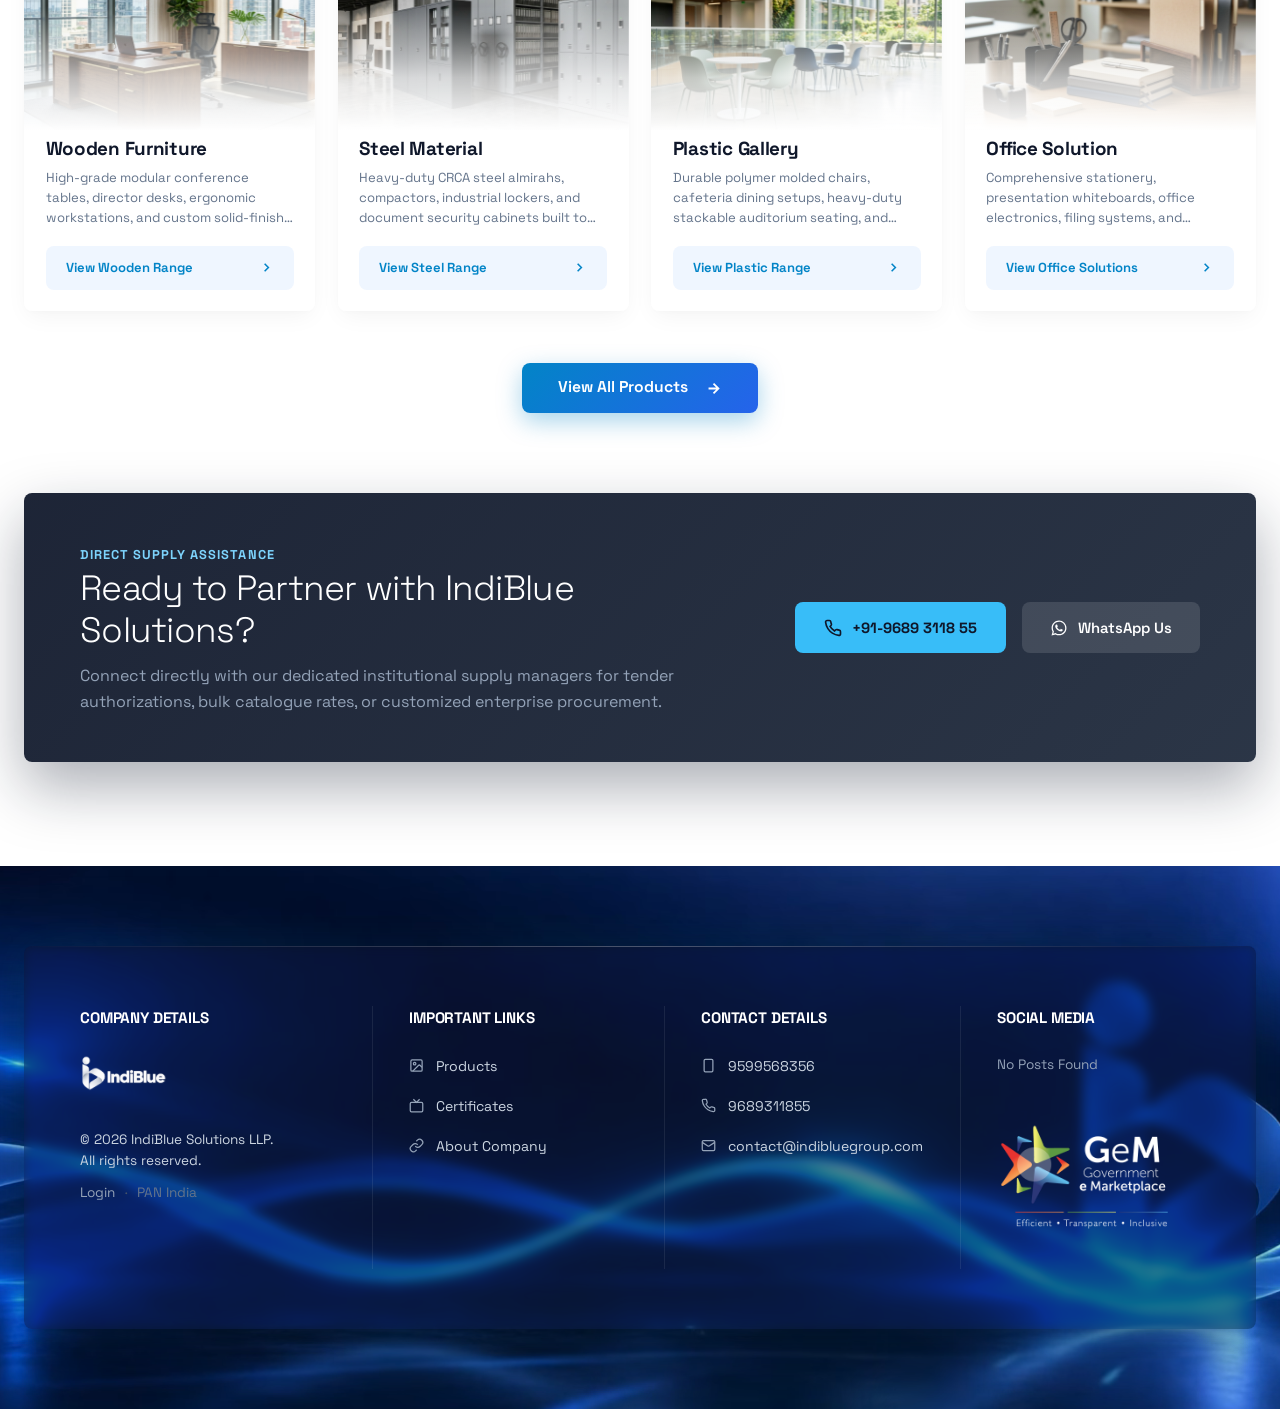
==== commit 5e0d9ce4: "Add files via upload" ====
--- a/index.html
+++ b/index.html
@@ -3,7 +3,8 @@
 <head>
   <meta charset="UTF-8">
   <meta name="viewport" content="width=device-width, initial-scale=1.0">
-  <title>About our business – INDIBLUE SOLUTIONS LLP</title>
+  <title>INDIBLUE SOLUTIONS LLP – Leading Government & Corporate Supplier</title>
+  <meta name="description" content="IndiBlue Solutions LLP (Marketed by Arush Traders) – Leading GeM supplier with multiple authorizations, serving over 4,000+ clients across PAN India with IT, furniture, steel materials, and corporate solutions.">
   
   <!-- Favicon -->
   <link rel="icon" type="image/png" href="assets/images/favicon.png">
@@ -11,7 +12,7 @@
   <!-- Modern Fonts: Space Grotesk -->
   <link rel="preconnect" href="https://fonts.googleapis.com">
   <link rel="preconnect" href="https://fonts.gstatic.com" crossorigin>
-  <link href="https://fonts.googleapis.com/css2?family=Space+Grotesk:wght@400;500;600;700&display=swap" rel="stylesheet">
+  <link href="https://fonts.googleapis.com/css2?family=Space+Grotesk:wght@300;400;500;600;700&display=swap" rel="stylesheet">
   
   <link rel="stylesheet" href="styles.css">
 </head>
@@ -39,11 +40,11 @@
       <div class="util-right">
         <div class="util-item">
           <svg viewBox="0 0 24 24" fill="none" stroke="currentColor" stroke-width="2"><path d="m19 21-7-4-7 4V5a2 2 0 0 1 2-2h10a2 2 0 0 1 2 2v16z"/></svg>
-          <span>GST : <strong class="util-bold">27AAKFI5183J1ZX</strong></span>
+          <span>GST : <strong class="util-bold">27BYJPG1626G1ZK</strong></span>
         </div>
         <div class="util-item">
           <svg viewBox="0 0 24 24" fill="none" stroke="currentColor" stroke-width="2"><rect width="20" height="14" x="2" y="5" rx="2"/><line x1="2" x2="22" y1="10" y2="10"/></svg>
-          <span>PAN : <strong class="util-bold">AAKFI5183J</strong></span>
+          <span>PAN : <strong class="util-bold">BYJPG1626G</strong></span>
         </div>
       </div>
     </div>
@@ -54,7 +55,7 @@
     <div class="floating-navbar-container">
       
       <!-- 1. Left: Official Logo Pill -->
-      <a href="#top" class="logo-pill" aria-label="IndiBlue Solutions LLP Homepage">
+      <a href="index.html" class="logo-pill" aria-label="IndiBlue Solutions LLP Homepage">
         <picture>
           <source media="(max-width: 640px)" srcset="assets/images/logo-icon.png">
           <img src="assets/images/logo-primary.png" alt="IndiBlue Solutions LLP" class="official-logo-img">
@@ -65,15 +66,7 @@
       <nav class="center-nav-pill" aria-label="Primary Navigation">
         <ul class="nav-links-list">
           <li>
-            <a href="https://indibluegroup.com/" class="nav-link-item">
-              <span class="FlipText_flipText__awbnF">
-                <span>Home</span>
-                <span aria-hidden="true">Home</span>
-              </span>
-            </a>
-          </li>
-          <li>
-            <a href="#top" class="nav-link-item active">
+            <a href="about-us.html" class="nav-link-item">
               <span class="FlipText_flipText__awbnF">
                 <span>About Us</span>
                 <span aria-hidden="true">About Us</span>
@@ -81,7 +74,7 @@
             </a>
           </li>
           <li>
-            <a href="https://indibluegroup.com/facilities/" class="nav-link-item">
+            <a href="products.html" class="nav-link-item">
               <span class="FlipText_flipText__awbnF">
                 <span>Products</span>
                 <span aria-hidden="true">Products</span>
@@ -89,7 +82,7 @@
             </a>
           </li>
           <li>
-            <a href="https://indibluegroup.com/certificates/" class="nav-link-item">
+            <a href="certificates.html" class="nav-link-item">
               <span class="FlipText_flipText__awbnF">
                 <span>Certificates</span>
                 <span aria-hidden="true">Certificates</span>
@@ -97,15 +90,7 @@
             </a>
           </li>
           <li>
-            <a href="https://indibluegroup.com/clients/" class="nav-link-item">
-              <span class="FlipText_flipText__awbnF">
-                <span>Customers</span>
-                <span aria-hidden="true">Customers</span>
-              </span>
-            </a>
-          </li>
-          <li>
-            <a href="https://indibluegroup.com/contact/" class="nav-link-item">
+            <a href="#contact" class="nav-link-item">
               <span class="FlipText_flipText__awbnF">
                 <span>Contact Us</span>
                 <span aria-hidden="true">Contact Us</span>
@@ -134,54 +119,484 @@
 
     <!-- Mobile Drawer for smaller devices -->
     <div class="mobile-drawer-glass" id="mobileDropdown">
-      <a href="https://indibluegroup.com/" class="mobile-link">Home</a>
-      <a href="#top" class="mobile-link active">About Us</a>
-      <a href="https://indibluegroup.com/facilities/" class="mobile-link">Products</a>
-      <a href="https://indibluegroup.com/certificates/" class="mobile-link">Certificates</a>
-      <a href="https://indibluegroup.com/clients/" class="mobile-link">Customers</a>
-      <a href="https://indibluegroup.com/contact/" class="mobile-link">Contact Us</a>
+      <nav class="mobile-drawer-nav" aria-label="Mobile Navigation">
+        <a href="about-us.html" class="mobile-link">About Us</a>
+        <a href="products.html" class="mobile-link">Products & Facilities</a>
+        <a href="certificates.html" class="mobile-link">Certificates</a>
+        <a href="#contact" class="mobile-link">Contact Us</a>
+      </nav>
+      <div class="mobile-drawer-divider"></div>
+      <div class="mobile-drawer-actions">
+        <a href="tel:+919689311855" class="mobile-drawer-call-btn">
+          <svg viewBox="0 0 24 24" fill="none" stroke="currentColor" stroke-width="2"><path d="M22 16.92v3a2 2 0 0 1-2.18 2 19.79 19.79 0 0 1-8.63-3.07 19.5 19.5 0 0 1-6-6 19.79 19.79 0 0 1-3.07-8.67A2 2 0 0 1 4.11 2h3a2 2 0 0 1 2 1.72 12.84 12.84 0 0 0 .7 2.81 2 2 0 0 1-.45 2.11L8.09 9.91a16 16 0 0 0 6 6l1.27-1.27a2 2 0 0 1 2.11-.45 12.84 12.84 0 0 0 2.81.7A2 2 0 0 1 22 16.92z"/></svg>
+          <span>Call: +91-9689 3118 55</span>
+        </a>
+        <div class="mobile-drawer-meta">
+          <span>GeM Authorized</span>
+          <span class="meta-dot">•</span>
+          <span>MSME Registered</span>
+        </div>
+      </div>
     </div>
   </header>
 
-  <!-- HERO BANNER: "About Us" with User's Architectural Glass Ribbon Banner -->
-  <section class="hero-banner">
-    <div class="hero-image-backdrop">
-      <img src="assets/images/banner.avif" alt="IndiBlue Solutions architectural glass ribbon banner" class="hero-img" width="1920" height="768">
-      <div class="hero-overlay-tint"></div>
-    </div>
-    
-    <div class="hero-content-wrap">
-      <h1 class="hero-title">About Us</h1>
+  <!-- HERO SECTION: Full Cinematic Background Video (ib-hero.webm) & Authentic Corporate Overview -->
+  <section class="hero-video-section" aria-label="IndiBlue Solutions Hero">
+    <!-- Full Background Video Backdrop -->
+    <div class="hero-video-backdrop">
+      <!-- Desktop Background Video -->
+      <video class="hero-bg-video desktop-only-media" autoplay muted loop playsinline poster="assets/images/hero-home-enterprise.jpg">
+        <source src="assets/videos/ib-hero.webm" type="video/webm">
+      </video>
+      <!-- Mobile Portrait Architectural Banner -->
+      <picture class="mobile-only-media">
+        <img src="assets/images/hero-home-mobile.jpg" alt="IndiBlue Solutions Workspaces" class="hero-mobile-backdrop-img">
+      </picture>
+      <div class="hero-video-overlay"></div>
+    </div>
+
+    <div class="hero-video-container">
+      <div class="hero-video-content">
+        <h1 class="hero-headline">
+          Architecting Future-Ready <span class="text-gradient-blue">Workspaces</span>
+        </h1>
+
+        <p class="hero-description">
+          IndiBlue Solutions partners with leading corporations and government institutions to deliver end-to-end infrastructure—from certified IT hardware and enterprise networking to bespoke office interiors and essential commercial supplies across PAN India.
+        </p>
+
+        <div class="hero-actions">
+          <a href="#products" class="hero-btn-primary">
+            <span class="FlipText_flipText__awbnF">
+              <span>Explore Products</span>
+              <span aria-hidden="true">Explore Products</span>
+            </span>
+            <svg width="18" height="18" viewBox="0 0 24 24" fill="none" stroke="currentColor" stroke-width="2.2"><path d="m9 18 6-6-6-6"/></svg>
+          </a>
+          <a href="tel:+919689311855" class="hero-btn-secondary">
+            <svg width="16" height="16" viewBox="0 0 24 24" fill="none" stroke="currentColor" stroke-width="2"><path d="M22 16.92v3a2 2 0 0 1-2.18 2 19.79 19.79 0 0 1-8.63-3.07 19.5 19.5 0 0 1-6-6 19.79 19.79 0 0 1-3.07-8.67A2 2 0 0 1 4.11 2h3a2 2 0 0 1 2 1.72 12.84 12.84 0 0 0 .7 2.81 2 2 0 0 1-.45 2.11L8.09 9.91a16 16 0 0 0 6 6l1.27-1.27a2 2 0 0 1 2.11-.45 12.84 12.84 0 0 0 2.81.7A2 2 0 0 1 22 16.92z"/></svg>
+            <span class="FlipText_flipText__awbnF">
+              <span>Let's Talk!</span>
+              <span aria-hidden="true">Let's Talk!</span>
+            </span>
+          </a>
+        </div>
+      </div>
     </div>
   </section>
 
-  <!-- BODY CONTENT: Exact Text Inside Clean Glassmorphic Card -->
+  <!-- TRUST RIBBON ISLAND (Floats over the hero edge) -->
+  <section class="trust-ribbon-wrapper" aria-label="Trust Highlights">
+    <div class="trust-ribbon-card">
+      <div class="trust-item">
+        <div class="trust-item-icon">
+          <svg viewBox="0 0 24 24" fill="none" stroke="currentColor" stroke-width="2"><path d="M12 22s8-4 8-10V5l-8-3-8 3v7c0 6 8 10 8 10z"/></svg>
+        </div>
+        <div class="trust-item-text">
+          <span class="trust-item-bold">GeM Authorized</span>
+          <span class="trust-item-sub">Multiple OEM Authorizations</span>
+        </div>
+      </div>
+
+      <div class="trust-item">
+        <div class="trust-item-icon">
+          <svg viewBox="0 0 24 24" fill="none" stroke="currentColor" stroke-width="2"><path d="M17 21v-2a4 4 0 0 0-4-4H5a4 4 0 0 0-4 4v2"/><circle cx="9" cy="7" r="4"/><path d="M23 21v-2a4 4 0 0 0-3-3.87"/><path d="M16 3.13a4 4 0 0 1 0 7.75"/></svg>
+        </div>
+        <div class="trust-item-text">
+          <span class="trust-item-bold">4,000+ Customers</span>
+          <span class="trust-item-sub">Satisfied PAN India Network</span>
+        </div>
+      </div>
+
+      <div class="trust-item">
+        <div class="trust-item-icon">
+          <svg viewBox="0 0 24 24" fill="none" stroke="currentColor" stroke-width="2"><circle cx="12" cy="12" r="10"/><polyline points="12 6 12 12 16 14"/></svg>
+        </div>
+        <div class="trust-item-text">
+          <span class="trust-item-bold">Established 2017</span>
+          <span class="trust-item-sub">Legacy with Arush Traders</span>
+        </div>
+      </div>
+
+      <div class="trust-item">
+        <div class="trust-item-icon">
+          <svg viewBox="0 0 24 24" fill="none" stroke="currentColor" stroke-width="2"><path d="M22 11.08V12a10 10 0 1 1-5.93-9.14"/><polyline points="22 4 12 14.01 9 11.01"/></svg>
+        </div>
+        <div class="trust-item-text">
+          <span class="trust-item-bold">100% Quality Assurance</span>
+          <span class="trust-item-sub">Strict Standards & Compliance</span>
+        </div>
+      </div>
+    </div>
+  </section>
+
+  <!-- SECTION 1: ABOUT OUR COMPANY (Full Width Section with about-home-bg.webp) -->
+  <section id="about-company" class="about-fullwidth-section">
+    <div class="about-fullwidth-container">
+      <header class="home-section-header">
+        <span class="section-pill">Our Foundation</span>
+        <h2 class="home-section-title">About Our Company</h2>
+      </header>
+
+      <div class="about-compact-card">
+        <div class="about-compact-content">
+          <h3 class="about-compact-headline">Built on Trust, Delivering Excellence Across India</h3>
+          <p class="about-compact-text">
+            Originating with Arush Traders in 2017, IndiBlue Solutions LLP has grown into a leading PAN-India institutional supply partner. We bring certified IT hardware, structured networking, modern workplace interiors, and commercial products together under one roof.
+          </p>
+          <div class="about-compact-actions">
+            <a href="about-us.html" class="hero-btn-primary">
+              <span class="FlipText_flipText__awbnF">
+                <span>Explore Our Full Story</span>
+                <span aria-hidden="true">Explore Our Full Story</span>
+              </span>
+              <svg width="18" height="18" viewBox="0 0 24 24" fill="none" stroke="currentColor" stroke-width="2.2"><path d="m9 18 6-6-6-6"/></svg>
+            </a>
+          </div>
+        </div>
+
+        <!-- Certified Quality Assurance with Compact Frosted Glass & Big Verified Icon -->
+        <div class="about-compact-cert">
+          <div class="about-cert-icon">
+            <svg class="verified-big-icon" viewBox="0 0 24 24" fill="none" xmlns="http://www.w3.org/2000/svg">
+              <path d="M3.85 8.62a4 4 0 0 1 4.78-4.77 4 4 0 0 1 6.74 0 4 4 0 0 1 4.78 4.78 4 4 0 0 1 0 6.74 4 4 0 0 1-4.77 4.78 4 4 0 0 1-6.75 0 4 4 0 0 1-4.78-4.77 4 4 0 0 1 0-6.76Z" fill="url(#blueVerifiedGrad)"/>
+              <path d="m9 12 2 2 4-4" stroke="#ffffff" stroke-width="2.2" stroke-linecap="round" stroke-linejoin="round"/>
+              <defs>
+                <linearGradient id="blueVerifiedGrad" x1="3.5" y1="3.5" x2="20.5" y2="20.5" gradientUnits="userSpaceOnUse">
+                  <stop stop-color="#0284c7"/>
+                  <stop offset="100%" stop-color="#1d4ed8"/>
+                </linearGradient>
+              </defs>
+            </svg>
+          </div>
+          <div class="cert-text-wrap">
+            <h4 class="cert-title">Certified Quality Assurance</h4>
+            <p class="cert-desc">
+              Every batch undergoes rigorous quality compliance to meet OEM benchmarks, GeM standards, and strict institutional specifications.
+            </p>
+          </div>
+        </div>
+      </div>
+    </div>
+  </section>
+
+  <!-- MAIN PAGE CONTENT WRAPPER -->
   <main class="page-content-wrapper">
     <div class="page-content-container">
-      
-      <div class="glass-body-card">
-        <div class="glass-light-accent"></div>
+
+      <!-- SECTION 2: EXPERT AREAS -->
+      <section id="expert-areas" class="home-section-wrap" style="margin-bottom: 5rem;">
+        <header class="home-section-header">
+          <span class="section-pill">Core Capabilities</span>
+          <h2 class="home-section-title">Expert Areas</h2>
+          <p class="home-section-subtitle">
+            Providing full-spectrum institutional infrastructure, enterprise technology, and bespoke workplace solutions.
+          </p>
+        </header>
+
+        <div class="expert-grid">
+          
+          <!-- Card 1: IT & Technology -->
+          <article class="expert-card">
+            <div class="expert-img-container">
+              <img src="assets/images/expert-it-new.jpg" alt="Enterprise IT & Technology Workstation" class="expert-img" loading="lazy">
+              <span class="expert-img-badge">Hardware & Tech</span>
+            </div>
+            <div class="expert-body">
+              <h3 class="expert-title">IT & Technology</h3>
+              <p class="expert-caption">
+                We offer a wide range of world renowned IT hardware and technology solutions to power modern businesses.
+              </p>
+              <div class="expert-tags-wrap">
+                <span class="expert-mini-tag">Dell</span>
+                <span class="expert-mini-tag">Apple</span>
+                <span class="expert-mini-tag">HP</span>
+                <span class="expert-mini-tag">Lenovo</span>
+                <span class="expert-mini-tag">Samsung</span>
+                <span class="expert-mini-tag">Microsoft</span>
+              </div>
+            </div>
+          </article>
+
+          <!-- Card 2: IT & Networking Services -->
+          <article class="expert-card">
+            <div class="expert-img-container">
+              <img src="assets/images/expert-networking-new.jpg" alt="Modern Enterprise Data Center Server Racks" class="expert-img" loading="lazy">
+              <span class="expert-img-badge">Infrastructure</span>
+            </div>
+            <div class="expert-body">
+              <h3 class="expert-title">IT & Networking Services</h3>
+              <p class="expert-caption">
+                We are the trusted partner to the world’s most innovative organizations with reliable, scalable infrastructure solutions.
+              </p>
+              <div class="expert-tags-wrap">
+                <span class="expert-mini-tag">Servers</span>
+                <span class="expert-mini-tag">Switches</span>
+                <span class="expert-mini-tag">Firewalls</span>
+                <span class="expert-mini-tag">Structured Cabling</span>
+                <span class="expert-mini-tag">Cloud Setup</span>
+              </div>
+            </div>
+          </article>
+
+          <!-- Card 3: Office Interior & Landscaping -->
+          <article class="expert-card">
+            <div class="expert-img-container">
+              <img src="assets/images/expert-interior-new.jpg" alt="Modern Biophilic Corporate Office Interior" class="expert-img" loading="lazy">
+              <span class="expert-img-badge">Interiors & Greenery</span>
+            </div>
+            <div class="expert-body">
+              <h3 class="expert-title">Office Interior & Landscaping</h3>
+              <p class="expert-caption">
+                Thoughtfully designed workspaces that inspire productivity, combined with greenery solutions that bring nature closer to your workplace.
+              </p>
+              <div class="expert-tags-wrap">
+                <span class="expert-mini-tag">Modular Workspaces</span>
+                <span class="expert-mini-tag">Ergonomics</span>
+                <span class="expert-mini-tag">Landscaping</span>
+                <span class="expert-mini-tag">Vertical Gardens</span>
+              </div>
+            </div>
+          </article>
+
+          <!-- Card 4: Corporate Gifts -->
+          <article class="expert-card">
+            <div class="expert-img-container">
+              <img src="assets/images/expert-gifts-new.jpg" alt="Luxury Executive Corporate Gift Box Set" class="expert-img" loading="lazy">
+              <span class="expert-img-badge">Recognition & Merch</span>
+            </div>
+            <div class="expert-body">
+              <h3 class="expert-title">Corporate Gifts</h3>
+              <p class="expert-caption">
+                To foster stronger relationships, boost employee morale and retention, we offer a wide range of premium corporate gifts.
+              </p>
+              <div class="expert-tags-wrap">
+                <span class="expert-mini-tag">Executive Hampers</span>
+                <span class="expert-mini-tag">Custom Branding</span>
+                <span class="expert-mini-tag">Welcome Kits</span>
+                <span class="expert-mini-tag">Eco Friendly</span>
+              </div>
+            </div>
+          </article>
+
+        </div>
+      </section>
+    </div>
+  </main>
+
+  <!-- SECTION: CLIENTS & INSTITUTIONAL PARTNERS (Full Width Colored Marquee Strip) -->
+  <section id="customers" class="clients-marquee-section">
+    <div class="clients-header-container">
+      <header class="home-section-header" style="margin-bottom: 2.25rem;">
+        <span class="section-pill clients-pill">Institutional Trust</span>
+        <h2 class="home-section-title clients-title">Trusted By India's Leading Organizations</h2>
+        <p class="home-section-subtitle clients-subtitle">
+          Proud supply partner to esteemed defense forces, public sector undertakings, government authorities, and enterprise leaders nationwide.
+        </p>
+      </header>
+    </div>
+
+    <!-- Infinite Scrolling Marquee Track -->
+    <div class="clients-marquee-wrapper">
+      <div class="clients-marquee-track">
+        <!-- Set 1 (10 Institutional Logos) -->
+        <div class="client-logo-card">
+          <img src="assets/images/clients/indian-army.png" alt="Indian Army" class="client-logo-img" loading="lazy">
+        </div>
+        <div class="client-logo-card">
+          <img src="assets/images/clients/indian-navy.png" alt="Indian Navy" class="client-logo-img" loading="lazy">
+        </div>
+        <div class="client-logo-card">
+          <img src="assets/images/clients/aai.png" alt="Airports Authority of India (AAI)" class="client-logo-img" loading="lazy">
+        </div>
+        <div class="client-logo-card">
+          <img src="assets/images/clients/nhai.png" alt="National Highways Authority of India (NHAI)" class="client-logo-img" loading="lazy">
+        </div>
+        <div class="client-logo-card">
+          <img src="assets/images/clients/epfo.png" alt="Employees' Provident Fund Organisation (EPFO)" class="client-logo-img" loading="lazy">
+        </div>
+        <div class="client-logo-card">
+          <img src="assets/images/clients/indianoil.png" alt="IndianOil Corporation" class="client-logo-img" loading="lazy">
+        </div>
+        <div class="client-logo-card">
+          <img src="assets/images/clients/concor.png" alt="Container Corporation of India Limited (CONCOR)" class="client-logo-img" loading="lazy">
+        </div>
+        <div class="client-logo-card">
+          <img src="assets/images/clients/nvs.png" alt="Navodaya Vidyalaya Samiti" class="client-logo-img" loading="lazy">
+        </div>
+        <div class="client-logo-card">
+          <img src="assets/images/clients/aic.png" alt="Agriculture Insurance Company of India (AIC)" class="client-logo-img" loading="lazy">
+        </div>
+        <div class="client-logo-card">
+          <img src="assets/images/clients/iti.png" alt="Industrial Training Institute (ITI)" class="client-logo-img" loading="lazy">
+        </div>
+
+        <!-- Set 2 (10 Institutional Logos for Infinite Loop) -->
+        <div class="client-logo-card">
+          <img src="assets/images/clients/indian-army.png" alt="Indian Army" class="client-logo-img" loading="lazy">
+        </div>
+        <div class="client-logo-card">
+          <img src="assets/images/clients/indian-navy.png" alt="Indian Navy" class="client-logo-img" loading="lazy">
+        </div>
+        <div class="client-logo-card">
+          <img src="assets/images/clients/aai.png" alt="Airports Authority of India (AAI)" class="client-logo-img" loading="lazy">
+        </div>
+        <div class="client-logo-card">
+          <img src="assets/images/clients/nhai.png" alt="National Highways Authority of India (NHAI)" class="client-logo-img" loading="lazy">
+        </div>
+        <div class="client-logo-card">
+          <img src="assets/images/clients/epfo.png" alt="Employees' Provident Fund Organisation (EPFO)" class="client-logo-img" loading="lazy">
+        </div>
+        <div class="client-logo-card">
+          <img src="assets/images/clients/indianoil.png" alt="IndianOil Corporation" class="client-logo-img" loading="lazy">
+        </div>
+        <div class="client-logo-card">
+          <img src="assets/images/clients/concor.png" alt="Container Corporation of India Limited (CONCOR)" class="client-logo-img" loading="lazy">
+        </div>
+        <div class="client-logo-card">
+          <img src="assets/images/clients/nvs.png" alt="Navodaya Vidyalaya Samiti" class="client-logo-img" loading="lazy">
+        </div>
+        <div class="client-logo-card">
+          <img src="assets/images/clients/aic.png" alt="Agriculture Insurance Company of India (AIC)" class="client-logo-img" loading="lazy">
+        </div>
+        <div class="client-logo-card">
+          <img src="assets/images/clients/iti.png" alt="Industrial Training Institute (ITI)" class="client-logo-img" loading="lazy">
+        </div>
+      </div>
+    </div>
+  </section>
+
+  <!-- LOWER PAGE CONTENT WRAPPER -->
+  <main class="page-content-wrapper" style="padding-top: 4.5rem;">
+    <div class="page-content-container">
+
+      <!-- SECTION 3: PRODUCTS ("Quality is remembered long after the price is forgotten") -->
+      <section id="products" class="home-section-wrap" style="margin-bottom: 5rem;">
+        <header class="home-section-header">
+          <span class="section-pill">Product Catalogue</span>
+          <h2 class="home-section-title">Products</h2>
+          
+          <!-- Famous Quote Capsule from indibluegroup.com -->
+          <div class="quote-banner-wrap">
+            <div class="quote-glass-capsule">
+              <svg viewBox="0 0 24 24" fill="currentColor"><path d="M14.017 21v-7.391c0-5.704 3.731-9.57 8.983-10.609l.995 2.151c-2.432.917-3.995 3.638-3.995 5.849h4v10h-9.983zm-14.017 0v-7.391c0-5.704 3.748-9.57 9-10.609l.996 2.151c-2.433.917-3.996 3.638-3.996 5.849h3.983v10h-9.983z"/></svg>
+              <span class="quote-text">Quality is remembered long after the price is forgotten</span>
+            </div>
+          </div>
+        </header>
+
+        <div class="products-grid">
+          
+          <!-- Product 1: Wooden Furniture (New Generated Image) -->
+          <article class="product-card">
+            <div class="product-img-box">
+              <img src="assets/images/prod-wooden-new.jpg" alt="Executive Walnut Director Desk & Seating" class="product-img" loading="lazy">
+            </div>
+            <div class="product-body">
+              <h3 class="product-title">Wooden Furniture</h3>
+              <p class="product-desc">
+                High-grade modular conference tables, director desks, ergonomic workstations, and custom solid-finish cabinetry designed for modern corporate workplaces.
+              </p>
+              <a href="https://indibluegroup.com/facilities/" class="product-action-btn">
+                <span>View Wooden Range</span>
+                <svg viewBox="0 0 24 24" fill="none" stroke="currentColor" stroke-width="2.5"><path d="m9 18 6-6-6-6"/></svg>
+              </a>
+            </div>
+          </article>
+
+          <!-- Product 2: Steel Material (New Generated Image) -->
+          <article class="product-card">
+            <div class="product-img-box">
+              <img src="assets/images/prod-steel-new.jpg" alt="Industrial Steel Storage Cabinets & Modern Lockers" class="product-img" loading="lazy">
+            </div>
+            <div class="product-body">
+              <h3 class="product-title">Steel Material</h3>
+              <p class="product-desc">
+                Heavy-duty CRCA steel almirahs, compactors, industrial lockers, and document security cabinets built to institutional and government specifications.
+              </p>
+              <a href="https://indibluegroup.com/facilities/" class="product-action-btn">
+                <span>View Steel Range</span>
+                <svg viewBox="0 0 24 24" fill="none" stroke="currentColor" stroke-width="2.5"><path d="m9 18 6-6-6-6"/></svg>
+              </a>
+            </div>
+          </article>
+
+          <!-- Product 3: Plastic Gallery (New Generated Image) -->
+          <article class="product-card">
+            <div class="product-img-box">
+              <img src="assets/images/prod-plastic-new.jpg" alt="High-density Polymer Molded Cafeteria Chairs" class="product-img" loading="lazy">
+            </div>
+            <div class="product-body">
+              <h3 class="product-title">Plastic Gallery</h3>
+              <p class="product-desc">
+                Durable polymer molded chairs, cafeteria dining setups, heavy-duty stackable auditorium seating, and industrial handling crates.
+              </p>
+              <a href="https://indibluegroup.com/facilities/" class="product-action-btn">
+                <span>View Plastic Range</span>
+                <svg viewBox="0 0 24 24" fill="none" stroke="currentColor" stroke-width="2.5"><path d="m9 18 6-6-6-6"/></svg>
+              </a>
+            </div>
+          </article>
+
+          <!-- Product 4: Office Solution (New Generated Image) -->
+          <article class="product-card">
+            <div class="product-img-box">
+              <img src="assets/images/prod-office-new.jpg" alt="Curated Executive Office Stationery & Desk Organizers" class="product-img" loading="lazy">
+            </div>
+            <div class="product-body">
+              <h3 class="product-title">Office Solution</h3>
+              <p class="product-desc">
+                Comprehensive stationery, presentation whiteboards, office electronics, filing systems, and everyday consumables for government and private offices.
+              </p>
+              <a href="products.html" class="product-action-btn">
+                <span>View Office Solutions</span>
+                <svg viewBox="0 0 24 24" fill="none" stroke="currentColor" stroke-width="2.5"><path d="m9 18 6-6-6-6"/></svg>
+              </a>
+            </div>
+          </article>
+
+        </div>
+
+        <!-- View All Products Action Button -->
+        <div class="products-action-footer">
+          <a href="products.html" class="hero-btn-primary" style="text-decoration: none;">
+            <span class="FlipText_flipText__awbnF">
+              <span>View All Products</span>
+              <span aria-hidden="true">View All Products</span>
+            </span>
+            <svg viewBox="0 0 24 24" fill="none" stroke="currentColor" stroke-width="2.5" style="width: 17px; height: 17px; margin-left: 0.5rem; transition: transform 0.2s ease;"><path d="M5 12h14M12 5l7 7-7 7"/></svg>
+          </a>
+        </div>
+      </section>
+
+      <!-- SECTION 4: CALL TO ACTION GLASS ISLAND -->
+      <section id="contact" class="callout-glass-card">
+        <div class="callout-info">
+          <span class="section-pill" style="color: #7dd3fc;">Direct Supply Assistance</span>
+          <h2 class="callout-title">Ready to Partner with IndiBlue Solutions?</h2>
+          <p class="callout-text">
+            Connect directly with our dedicated institutional supply managers for tender authorizations, bulk catalogue rates, or customized enterprise procurement.
+          </p>
+        </div>
         
-        <!-- Right-Aligned Brand Logo Silhouette Watermark -->
-        <div class="card-bg-silhouette" aria-hidden="true">
-          <img src="assets/images/blue-logo.png" alt="" class="silhouette-watermark-img" width="169" height="181">
-        </div>
-
-        <div class="glass-body-content">
-          <p class="content-paragraph">
-            <strong>Welcome to IndiBlue Solutions LLP</strong>, your trusted partner as a leading government and corporate supplier. With a commitment to excellence, we operate across PAN India, providing tailored solutions to meet the diverse needs of our clients. Our professional and dedicated team is at the heart of our operations, ensuring that we deliver quality service and products that exceed expectations. We pride ourselves on fostering strong relationships with both government entities and corporate clients, understanding their unique requirements and working diligently to fulfill them. At IndiBlue Solutions LLP, we believe in innovation, integrity, and a customer-centric approach, making us the preferred choice for all your supply needs.
-          </p>
-
-          <p class="content-paragraph closing-statement">
-            <strong>Join us as we continue to make a positive impact across various fields in India.</strong>
-          </p>
-        </div>
-      </div>
+        <div class="callout-actions">
+          <a href="tel:+919689311855" class="callout-btn-primary">
+            <svg width="18" height="18" viewBox="0 0 24 24" fill="none" stroke="currentColor" stroke-width="2.2"><path d="M22 16.92v3a2 2 0 0 1-2.18 2 19.79 19.79 0 0 1-8.63-3.07 19.5 19.5 0 0 1-6-6 19.79 19.79 0 0 1-3.07-8.67A2 2 0 0 1 4.11 2h3a2 2 0 0 1 2 1.72 12.84 12.84 0 0 0 .7 2.81 2 2 0 0 1-.45 2.11L8.09 9.91a16 16 0 0 0 6 6l1.27-1.27a2 2 0 0 1 2.11-.45 12.84 12.84 0 0 0 2.81.7A2 2 0 0 1 22 16.92z"/></svg>
+            <span>+91-9689 3118 55</span>
+          </a>
+          
+          <a href="https://wa.me/919599568356" target="_blank" rel="noopener noreferrer" class="callout-btn-secondary">
+            <svg width="18" height="18" viewBox="0 0 24 24" fill="currentColor"><path d="M12.04 2c-5.46 0-9.91 4.45-9.91 9.91 0 1.75.46 3.45 1.32 4.95L2.05 22l5.25-1.38c1.45.79 3.08 1.21 4.74 1.21 5.46 0 9.91-4.45 9.91-9.91 0-2.65-1.03-5.14-2.9-7.01A9.816 9.816 0 0 0 12.04 2zm0 18.15c-1.48 0-2.93-.4-4.2-1.15l-.3-.18-3.12.82.83-3.04-.2-.31a8.196 8.196 0 0 1-1.26-4.38c0-4.54 3.7-8.24 8.24-8.24 2.2 0 4.27.86 5.82 2.42a8.18 8.18 0 0 1 2.41 5.83c.01 4.54-3.68 8.23-8.22 8.23zm4.52-6.17c-.25-.12-1.47-.72-1.7-.81-.23-.08-.39-.12-.56.12-.17.25-.64.81-.79.98-.14.17-.29.19-.54.06-.25-.12-1.05-.39-2-1.23-.74-.66-1.24-1.47-1.39-1.72-.14-.25-.02-.38.11-.51.11-.11.25-.29.37-.43.13-.15.17-.25.25-.42.08-.17.04-.31-.02-.43-.06-.12-.56-1.35-.77-1.85-.2-.49-.41-.42-.56-.43h-.48c-.17 0-.43.06-.66.31-.22.25-.86.84-.86 2.06 0 1.21.89 2.39 1.01 2.55.13.17 1.74 2.66 4.22 3.73.59.25 1.05.41 1.41.52.59.19 1.13.16 1.56.1.48-.07 1.47-.6 1.68-1.18.21-.58.21-1.08.14-1.18-.06-.1-.23-.17-.48-.29z"/>
+            </svg>
+            <span>WhatsApp Us</span>
+          </a>
+        </div>
+      </section>
 
     </div>
   </main>
 
-  <!-- SITE FOOTER: Floating Frosted Glass Island Over Full Background Video -->
+  <!-- SITE FOOTER: Floating Frosted Glass Island Over Full Background Video (Identical to About-Us) -->
   <footer class="clean-footer">
     
     <!-- Full Background WebM Video Backdrop -->
@@ -204,7 +619,7 @@
           <!-- Col 1: COMPANY DETAILS -->
           <div class="clean-col">
             <h4 class="clean-col-title">COMPANY DETAILS</h4>
-            <a href="#top" class="footer-logo-link" aria-label="IndiBlue Solutions LLP Homepage">
+            <a href="index.html" class="footer-logo-link" aria-label="IndiBlue Solutions LLP Homepage">
               <img src="assets/images/logo-white.png" alt="IndiBlue Solutions LLP" class="clean-footer-logo">
             </a>
             <div class="clean-footer-copy">
@@ -223,27 +638,21 @@
             <h4 class="clean-col-title">IMPORTANT LINKS</h4>
             <ul class="clean-link-list">
               <li>
-                <a href="https://indibluegroup.com/facilities/">
+                <a href="#products">
                   <svg width="15" height="15" viewBox="0 0 24 24" fill="none" stroke="currentColor" stroke-width="2" class="link-icon"><rect width="18" height="18" x="3" y="3" rx="2" ry="2"/><circle cx="9" cy="9" r="2"/><path d="m21 15-3.086-3.086a2 2 0 0 0-2.828 0L6 21"/></svg>
                   <span>Products</span>
                 </a>
               </li>
               <li>
-                <a href="https://indibluegroup.com/certificates/">
+                <a href="certificates.html">
                   <svg width="15" height="15" viewBox="0 0 24 24" fill="none" stroke="currentColor" stroke-width="2" class="link-icon"><rect width="20" height="15" x="2" y="7" rx="2" ry="2"/><polyline points="17 2 12 7 7 2"/></svg>
                   <span>Certificates</span>
                 </a>
               </li>
               <li>
-                <a href="#top">
+                <a href="about-us.html">
                   <svg width="15" height="15" viewBox="0 0 24 24" fill="none" stroke="currentColor" stroke-width="2" class="link-icon"><path d="M10 13a5 5 0 0 0 7.54.54l3-3a5 5 0 0 0-7.07-7.07l-1.72 1.71"/><path d="M14 11a5 5 0 0 0-7.54-.54l-3 3a5 5 0 0 0 7.07 7.07l1.71-1.71"/></svg>
                   <span>About Company</span>
-                </a>
-              </li>
-              <li>
-                <a href="https://indibluegroup.com/clients/">
-                  <svg width="15" height="15" viewBox="0 0 24 24" fill="none" stroke="currentColor" stroke-width="2" class="link-icon"><rect width="18" height="18" x="3" y="3" rx="2"/><path d="M9 3v18"/><path d="m14 9 3 3-3 3"/></svg>
-                  <span>Customers</span>
                 </a>
               </li>
             </ul>
@@ -300,6 +709,8 @@
     </a>
   </aside>
 
+  <!-- Smooth Scroll (Lenis) -->
+  <script src="assets/js/lenis.min.js"></script>
   <script src="app.js"></script>
 </body>
 </html>
--- a/styles.css
+++ b/styles.css
@@ -13,24 +13,24 @@
   --color-accent-blue: #0284c7;
 
   /* True Glass Tokens (ZERO HARSH BORDERS, ZERO SHADOW ON NAVBAR) */
-  --glass-nav-bg: rgba(255, 255, 255, 0.28);
-  --glass-nav-blur: blur(24px) saturate(190%);
-  --glass-nav-shadow: none;
+  --glass-nav-bg: rgba(255, 255, 255, 0.78);
+  --glass-nav-blur: blur(28px) saturate(210%);
+  --glass-nav-shadow: 0 4px 20px rgba(0, 0, 0, 0.08);
 
   --glass-card-bg: rgba(255, 255, 255, 0.65);
   --glass-card-blur: blur(32px) saturate(190%);
-  --glass-card-shadow: 0 25px 60px -15px rgba(99, 102, 241, 0.12), 
-                       0 10px 25px -5px rgba(0, 0, 0, 0.04);
+  --glass-card-shadow: 0 25px 60px -15px rgba(99, 102, 241, 0.12),
+    0 10px 25px -5px rgba(0, 0, 0, 0.04);
 
   --glass-dark-bg: rgba(15, 23, 42, 0.92);
   --glass-dark-card: rgba(255, 255, 255, 0.04);
 
-  /* Radii */
+  /* Radii - 8px matching header and footer throughout site */
   --radius-sm: 8px;
-  --radius-md: 14px;
-  --radius-lg: 22px;
-  --radius-xl: 32px;
-  --radius-pill: 9999px;
+  --radius-md: 8px;
+  --radius-lg: 8px;
+  --radius-xl: 8px;
+  --radius-pill: 8px;
 
   /* Typography */
   --font-sans: "Space Grotesk", -apple-system, BlinkMacSystemFont, "SF Pro Text", sans-serif;
@@ -40,7 +40,9 @@
 /* --------------------------------------------------------------------------
    2. RESET & PASTEL GRADIENT BACKGROUND (Coditas Aesthetic)
    -------------------------------------------------------------------------- */
-*, *::before, *::after {
+*,
+*::before,
+*::after {
   box-sizing: border-box;
   margin: 0;
   padding: 0;
@@ -48,9 +50,36 @@
 
 html {
   font-size: 16px;
-  scroll-behavior: smooth;
   -webkit-font-smoothing: antialiased;
   -moz-osx-font-smoothing: grayscale;
+}
+
+/* Lenis Smooth Scroll Core Styles */
+html.lenis,
+html.lenis body {
+  height: auto;
+}
+
+.lenis.lenis-smooth {
+  scroll-behavior: auto !important;
+}
+
+.lenis.lenis-smooth [data-lenis-prevent] {
+  overscroll-behavior: contain;
+}
+
+.lenis.lenis-stopped {
+  overflow: hidden;
+}
+
+.lenis.lenis-smooth iframe {
+  pointer-events: none;
+}
+
+html {
+  overflow-x: hidden;
+  max-width: 100vw;
+  width: 100%;
 }
 
 body {
@@ -62,6 +91,8 @@
   line-height: 1.6;
   position: relative;
   overflow-x: hidden;
+  max-width: 100vw;
+  width: 100%;
   min-height: 100vh;
 }
 
@@ -71,7 +102,8 @@
   transition: all 180ms var(--ease-spring);
 }
 
-img, svg {
+img,
+svg {
   display: block;
   max-width: 100%;
 }
@@ -143,7 +175,8 @@
   flex-wrap: wrap;
 }
 
-.util-left, .util-right {
+.util-left,
+.util-right {
   display: flex;
   align-items: center;
   gap: 1.5rem;
@@ -181,12 +214,23 @@
    4. CODITAS-STYLE FLOATING NAVBAR (SHADOWLESS BORDERLESS GLASSMORPHISM)
    -------------------------------------------------------------------------- */
 .floating-navbar-wrapper {
-  position: sticky;
-  top: 14px;
-  z-index: 100;
+  position: fixed;
+  top: 42px;
+  left: 0;
+  right: 0;
+  z-index: 999;
   padding: 0 1.5rem;
-  margin-top: 12px;
-  margin-bottom: -72px; /* Flows seamlessly over the top of the hero banner */
+  pointer-events: none;
+  transition: top 240ms cubic-bezier(0.16, 1, 0.3, 1);
+}
+
+.floating-navbar-wrapper.is-scrolled {
+  top: 12px;
+}
+
+.floating-navbar-container,
+.mobile-drawer-glass {
+  pointer-events: auto;
 }
 
 .floating-navbar-container {
@@ -217,7 +261,7 @@
 
 .logo-pill:hover {
   background: rgba(255, 255, 255, 0.42);
-  transform: translateY(-1px);
+
   box-shadow: none !important;
 }
 
@@ -261,8 +305,8 @@
   justify-content: center;
   height: 42px;
   font-size: 0.925rem;
-  font-weight: 500;
-  color: #1e293b;
+  font-weight: 600;
+  color: #0f172a;
   padding: 0 1.25rem;
   border-radius: var(--radius-pill);
   background: transparent;
@@ -270,16 +314,13 @@
 }
 
 .nav-link-item:hover {
-  color: #000000;
-  background: transparent; /* No button-like background */
+  color: #0284c7;
+  background: transparent;
 }
 
 .nav-link-item.active {
-  color: #0f172a;
+  color: #0284c7;
   font-weight: 700;
-  background: #ffffff;
-  border: none;
-  box-shadow: none !important;
 }
 
 .nav-link-item:active {
@@ -290,27 +331,35 @@
 .FlipText_flipText__awbnF {
   display: inline-flex;
   flex-direction: column;
-  overflow: hidden;
-  height: 1.25em;
-  line-height: 1.25em;
+  overflow: hidden !important;
+  height: 1.25em !important;
+  max-height: 1.25em !important;
+  line-height: 1.25em !important;
+  vertical-align: middle;
+  contain: paint;
 }
 
 .FlipText_flipText__awbnF > * {
   display: block;
-  height: 1.25em;
-  line-height: 1.25em;
+  height: 1.25em !important;
+  max-height: 1.25em !important;
+  line-height: 1.25em !important;
   white-space: nowrap;
+  flex-shrink: 0;
 }
 
 @media (hover: hover) {
   .FlipText_flipText__awbnF > * {
     display: block;
-    transition: transform 0.4s ease-in-out;
+    transition: transform 0.35s cubic-bezier(0.16, 1, 0.3, 1);
     will-change: transform;
   }
 
   .nav-link-item:hover .FlipText_flipText__awbnF > *,
-  .lets-talk-pill:hover .FlipText_flipText__awbnF > * {
+  .lets-talk-pill:hover .FlipText_flipText__awbnF > *,
+  .hero-btn-primary:hover .FlipText_flipText__awbnF > *,
+  .hero-btn-secondary:hover .FlipText_flipText__awbnF > *,
+  .product-action-btn:hover .FlipText_flipText__awbnF > * {
     transform: translateY(-100%);
   }
 }
@@ -342,7 +391,7 @@
 
 .lets-talk-pill:hover {
   background: #ffffff;
-  transform: translateY(-1px);
+
   color: var(--color-accent-blue);
   box-shadow: none !important;
 }
@@ -372,44 +421,165 @@
   height: 2px;
   background-color: var(--color-dark);
   border-radius: 2px;
-  transition: transform 180ms ease;
+  transition: transform 220ms var(--ease-spring), opacity 180ms ease;
+}
+
+.mobile-hamburger-btn.active span:nth-child(1) {
+  transform: translateY(7px) rotate(45deg);
+}
+
+.mobile-hamburger-btn.active span:nth-child(2) {
+  opacity: 0;
+  transform: scaleX(0);
+}
+
+.mobile-hamburger-btn.active span:nth-child(3) {
+  transform: translateY(-7px) rotate(-45deg);
 }
 
 .mobile-drawer-glass {
-  display: none;
-  max-width: 1240px;
-  margin: 0.75rem auto 0;
-  background: rgba(255, 255, 255, 0.95);
-  backdrop-filter: blur(24px);
-  -webkit-backdrop-filter: blur(24px);
-  border: none;
-  border-radius: var(--radius-lg);
-  padding: 1rem 1.5rem;
-  box-shadow: 0 16px 40px rgba(0, 0, 0, 0.08);
+  position: absolute;
+  top: calc(100% + 10px);
+  left: 0.85rem;
+  right: 0.85rem;
+  max-width: 480px;
+  margin: 0 auto;
+  background: rgba(255, 255, 255, 0.96);
+  backdrop-filter: blur(28px) saturate(190%);
+  -webkit-backdrop-filter: blur(28px) saturate(190%);
+  border: 1px solid rgba(255, 255, 255, 0.95);
+  border-radius: 20px;
+  padding: 0.85rem;
+  box-shadow: 0 20px 45px -10px rgba(15, 23, 42, 0.22), 0 0 0 1px rgba(255, 255, 255, 0.6) inset, 0 4px 16px rgba(0, 0, 0, 0.05);
+  display: flex;
+  flex-direction: column;
+  gap: 0.25rem;
+  opacity: 0;
+  visibility: hidden;
+  transform: translateY(-8px) scale(0.98);
+  transition: opacity 220ms ease, transform 240ms cubic-bezier(0.16, 1, 0.3, 1), visibility 220ms;
+  pointer-events: none;
+  z-index: 1000;
 }
 
 .mobile-drawer-glass.open {
+  opacity: 1;
+  visibility: visible;
+  transform: translateY(0) scale(1);
+  pointer-events: auto;
+}
+
+.mobile-drawer-nav {
   display: flex;
   flex-direction: column;
-  gap: 0.4rem;
+  gap: 0.25rem;
 }
 
 .mobile-link {
-  padding: 0.65rem 0.75rem;
-  font-size: 1rem;
+  display: flex;
+  align-items: center;
+  justify-content: space-between;
+  padding: 0.8rem 1rem;
+  font-size: 0.98rem;
   font-weight: 600;
-  color: #334155;
-  border-radius: var(--radius-sm);
+  color: #1e293b;
+  border-radius: 12px;
+  transition: all 160ms ease;
+  text-decoration: none;
+}
+
+.mobile-link::after {
+  content: '›';
+  font-size: 1.35rem;
+  font-weight: 300;
+  color: #94a3b8;
+  line-height: 1;
+  transition: transform 160ms ease, color 160ms ease;
+}
+
+.mobile-link:hover,
+.mobile-link:active {
+  background: rgba(2, 132, 199, 0.08);
+  color: var(--color-accent-blue);
+}
+
+.mobile-link:hover::after,
+.mobile-link:active::after {
+  transform: translateX(3px);
+  color: var(--color-accent-blue);
 }
 
 .mobile-link.active {
   color: var(--color-accent-blue);
-  background: rgba(2, 132, 199, 0.08);
+  background: rgba(2, 132, 199, 0.1);
+  font-weight: 700;
+}
+
+.mobile-link.active::after {
+  color: var(--color-accent-blue);
+}
+
+.mobile-drawer-divider {
+  height: 1px;
+  background: rgba(226, 232, 240, 0.85);
+  margin: 0.5rem 0.25rem;
+}
+
+.mobile-drawer-actions {
+  display: flex;
+  flex-direction: column;
+  gap: 0.5rem;
+  padding: 0.25rem 0.25rem 0.15rem;
+}
+
+.mobile-drawer-call-btn {
+  display: inline-flex;
+  align-items: center;
+  justify-content: center;
+  gap: 0.55rem;
+  padding: 0.75rem 1rem;
+  background: linear-gradient(135deg, #0284c7 0%, #0369a1 100%);
+  color: #ffffff;
+  border-radius: 12px;
+  font-size: 0.88rem;
+  font-weight: 650;
+  text-decoration: none;
+  box-shadow: 0 4px 14px rgba(2, 132, 199, 0.3);
+  transition: transform 160ms ease, box-shadow 160ms ease;
+}
+
+.mobile-drawer-call-btn:active {
+  transform: scale(0.98);
+}
+
+.mobile-drawer-call-btn svg {
+  width: 16px;
+  height: 16px;
+  stroke: currentColor;
+}
+
+.mobile-drawer-meta {
+  display: flex;
+  align-items: center;
+  justify-content: center;
+  gap: 0.45rem;
+  font-size: 0.74rem;
+  color: #64748b;
+  font-weight: 550;
+  margin-top: 0.15rem;
+}
+
+.mobile-drawer-meta .meta-dot {
+  color: #94a3b8;
 }
 
 /* --------------------------------------------------------------------------
    5. HERO BANNER: "ABOUT US" (Spacious & Beautifully Offset)
    -------------------------------------------------------------------------- */
+.mobile-only-media {
+  display: none;
+}
+
 .hero-banner {
   position: relative;
   width: 100%;
@@ -419,7 +589,8 @@
   justify-content: center;
   overflow: hidden;
   background-color: #dbeafe;
-  padding-top: 70px; /* Ensures "About Us" sits comfortably below the floating navbar */
+  padding-top: 70px;
+  /* Ensures "About Us" sits comfortably below the floating navbar */
 }
 
 .hero-image-backdrop {
@@ -439,13 +610,23 @@
 .hero-overlay-tint {
   position: absolute;
   inset: 0;
-  background: linear-gradient(180deg, rgba(15, 23, 42, 0.05) 0%, rgba(15, 23, 42, 0.22) 100%);
+  /* Dual gradient: dark protective shade at top for navbar legibility, rich cinema scrim in center & base */
+  background: linear-gradient(
+    180deg,
+    rgba(10, 17, 32, 0.62) 0%,
+    rgba(15, 23, 42, 0.45) 35%,
+    rgba(15, 23, 42, 0.58) 70%,
+    rgba(10, 17, 32, 0.72) 100%
+  );
+  backdrop-filter: brightness(0.92);
+  -webkit-backdrop-filter: brightness(0.92);
 }
 
 .hero-content-wrap {
   position: relative;
   z-index: 10;
   text-align: center;
+  padding: 0 1.5rem;
 }
 
 /* Frosted Title Capsule (BORDERLESS) */
@@ -454,7 +635,8 @@
   background: rgba(255, 255, 255, 0.22);
   backdrop-filter: blur(20px) saturate(180%);
   -webkit-backdrop-filter: blur(20px) saturate(180%);
-  border: none; /* NO BORDER */
+  border: none;
+  /* NO BORDER */
   padding: 0.95rem 3.8rem;
   border-radius: var(--radius-xl);
   box-shadow: 0 16px 45px rgba(0, 0, 0, 0.15);
@@ -462,10 +644,14 @@
 
 .hero-title {
   font-size: clamp(3rem, 6.5vw, 4.4rem);
-  font-weight: 700;
-  letter-spacing: -0.025em;
+  font-weight: 400;
+  letter-spacing: -0.02em;
   color: #ffffff;
-  text-shadow: 0 2px 14px rgba(0, 0, 0, 0.3);
+  /* Multi-stage crisp contrast shadow for crystal-clear readability against complex backgrounds */
+  text-shadow: 
+    0 2px 4px rgba(0, 0, 0, 0.75),
+    0 8px 24px rgba(0, 0, 0, 0.65),
+    0 16px 48px rgba(2, 132, 199, 0.25);
   line-height: 1.1;
 }
 
@@ -479,7 +665,7 @@
 }
 
 .page-content-container {
-  max-width: 1040px;
+  max-width: 1240px;
   margin: 0 auto;
 }
 
@@ -488,7 +674,8 @@
   background: var(--glass-card-bg);
   backdrop-filter: var(--glass-card-blur);
   -webkit-backdrop-filter: var(--glass-card-blur);
-  border: none; /* NO BORDER */
+  border: none;
+  /* NO BORDER */
   border-radius: var(--radius-xl);
   padding: 3.75rem 3.5rem;
   box-shadow: var(--glass-card-shadow);
@@ -527,7 +714,7 @@
 
 .glass-body-card:hover .card-bg-silhouette {
   opacity: 0.12;
-  transform: translateY(-50%) scale(1.02);
+  
 }
 
 .silhouette-watermark-img {
@@ -595,9 +782,10 @@
   width: 100%;
   height: 100%;
   object-fit: cover;
-  object-position: center;
+  object-position: right center;
   display: block;
-  transform: scale(1.02); /* Prevents subpixel edge fringing */
+  transform: scale(1.02);
+  /* Prevents subpixel edge fringing */
 }
 
 
@@ -612,18 +800,19 @@
   background: rgba(15, 23, 42, 0.52);
   backdrop-filter: blur(6px) saturate(190%);
   -webkit-backdrop-filter: blur(6px) saturate(190%);
-  border: none; /* TRUE BORDERLESS GLASS */
+  border: none;
+  /* TRUE BORDERLESS GLASS */
   border-radius: var(--radius-xl);
   padding: 3.75rem 3.5rem;
   box-shadow: 0 35px 80px -15px rgba(0, 0, 0, 0.6),
-              0 0 40px rgba(2, 132, 199, 0.12);
+    0 0 40px rgba(2, 132, 199, 0.12);
   overflow: hidden;
   transition: transform 300ms var(--ease-spring), box-shadow 300ms ease;
 }
 
 .footer-glass-island:hover {
   box-shadow: 0 40px 90px -15px rgba(0, 0, 0, 0.7),
-              0 0 50px rgba(2, 132, 199, 0.18);
+    0 0 50px rgba(2, 132, 199, 0.18);
 }
 
 .footer-glass-island .glass-light-accent {
@@ -814,7 +1003,7 @@
 
 /* Vertical column dividers from reference screenshot */
 @media (min-width: 1061px) {
-  .clean-footer-cols > .clean-col + .clean-col {
+  .clean-footer-cols>.clean-col+.clean-col {
     border-left: 1px solid rgba(255, 255, 255, 0.08);
     padding-left: 2.25rem;
   }
@@ -838,13 +1027,14 @@
   height: 54px;
   border-radius: 50%;
   background: linear-gradient(135deg, #25d366 0%, #128c7e 100%);
-  border: none; /* NO BORDER */
+  border: none;
+  /* NO BORDER */
   box-shadow: 0 10px 25px rgba(37, 211, 102, 0.4);
   transition: all 180ms var(--ease-spring);
 }
 
 .whatsapp-glass-btn:hover {
-  transform: scale(1.1) translateY(-2px);
+
   box-shadow: 0 14px 30px rgba(37, 211, 102, 0.5);
 }
 
@@ -864,16 +1054,20 @@
   .center-nav-pill {
     display: none;
   }
+
   .mobile-hamburger-btn {
     display: flex;
   }
+
   .footer-glass-island {
     padding: 3rem 2.25rem;
   }
+
   .clean-footer-container {
     flex-direction: column;
     gap: 3rem;
   }
+
   .clean-footer-cols {
     grid-template-columns: repeat(2, 1fr);
     gap: 2.5rem;
@@ -884,48 +1078,2095 @@
   .top-util-inner {
     flex-direction: column;
     align-items: flex-start;
-    gap: 0.5rem;
-    padding: 0.6rem 1.25rem;
-  }
-  .util-left, .util-right {
-    gap: 0.75rem;
-  }
+    gap: 0.35rem;
+    padding: 0.4rem 0.85rem;
+    width: 100%;
+    box-sizing: border-box;
+  }
+
+  .util-left,
+  .util-right {
+    display: flex;
+    flex-wrap: wrap;
+    align-items: center;
+    gap: 0.35rem 0.85rem;
+    width: 100%;
+    font-size: 0.72rem;
+  }
+
+  .util-item {
+    font-size: 0.72rem;
+  }
+
   .floating-navbar-wrapper {
-    padding: 0 1rem;
+    top: 66px;
+    padding: 0 0.85rem;
+  }
+
+  .floating-navbar-wrapper.is-scrolled {
     top: 8px;
-    margin-bottom: -50px;
-  }
+  }
+
+  .logo-pill {
+    height: 48px;
+    padding: 0 1.15rem;
+  }
+
   .official-logo-img {
-    height: 30px;
-  }
+    height: 28px;
+  }
+
+  .navbar-right-group {
+    gap: 0.45rem;
+  }
+
   .lets-talk-pill {
-    padding: 0.45rem 1.15rem;
+    height: 48px;
+    padding: 0 1.15rem;
     font-size: 0.8rem;
   }
+
+  .mobile-hamburger-btn {
+    width: 48px;
+    height: 48px;
+  }
+
   .hero-banner {
-    min-height: 360px;
+    min-height: 380px;
+    height: 52vh;
+    max-height: 500px;
     padding-top: 50px;
   }
+
+  .hero-image-backdrop picture,
+  .hero-img {
+    width: 100%;
+    height: 100%;
+    object-fit: cover;
+    object-position: center center;
+    display: block;
+  }
+
+  .desktop-only-media {
+    display: none !important;
+  }
+
+  .mobile-only-media {
+    display: block !important;
+    position: absolute;
+    inset: 0;
+    width: 100%;
+    height: 100%;
+  }
+
+  .hero-mobile-backdrop-img {
+    width: 100%;
+    height: 100%;
+    object-fit: cover;
+    object-position: center top;
+    display: block;
+  }
+
+  .hero-video-overlay {
+    display: block !important;
+    position: absolute;
+    inset: 0;
+    background: linear-gradient(180deg, rgba(255, 255, 255, 0.72) 0%, rgba(255, 255, 255, 0.45) 55%, rgba(255, 255, 255, 0.85) 100%);
+    pointer-events: none;
+    z-index: 2;
+  }
+
   .hero-glass-capsule {
     padding: 0.65rem 2rem;
   }
+
   .glass-body-card {
     padding: 2.25rem 1.75rem;
   }
+
   .card-bg-silhouette {
     right: -10px;
     height: 60%;
     opacity: 0.05;
   }
+
   .clean-footer {
-    padding: 2.5rem 1rem;
-  }
+    padding: 2.5rem 0.85rem;
+  }
+
   .footer-glass-island {
-    padding: 2.25rem 1.5rem;
+    padding: 2.25rem 1.25rem;
     border-radius: var(--radius-lg);
   }
+
+  .footer-bg-video {
+    object-position: right center !important;
+  }
+
   .clean-footer-cols {
     grid-template-columns: 1fr;
     gap: 2rem;
   }
-}
+
+  .clean-footer-brand {
+    max-width: 100%;
+  }
+
+  .whatsapp-floating-corner {
+    bottom: 18px;
+    right: 18px;
+  }
+
+  .whatsapp-glass-btn {
+    width: 48px;
+    height: 48px;
+  }
+
+  .whatsapp-glass-btn svg {
+    width: 24px;
+    height: 24px;
+  }
+}
+
+/* --------------------------------------------------------------------------
+   10. HOMEPAGE SPECIFIC STYLES (Apple & Coditas Glassmorphism)
+   -------------------------------------------------------------------------- */
+
+/* --- Hero Video Section (ib-hero.webm) --- */
+.hero-video-section {
+  position: relative;
+  width: 100%;
+  min-height: clamp(620px, 86vh, 860px);
+  overflow: hidden;
+  background-color: #0b1329;
+  display: flex;
+  align-items: center;
+  justify-content: center;
+  padding-top: 100px;
+  /* Offset floating navbar */
+  padding-bottom: 5.5rem;
+}
+
+.hero-video-backdrop {
+  position: absolute;
+  inset: 0;
+  width: 100%;
+  height: 100%;
+  overflow: hidden;
+  pointer-events: none;
+  z-index: 1;
+}
+
+.hero-bg-video {
+  width: 100%;
+  height: 100%;
+  object-fit: cover;
+  object-position: center;
+  display: block;
+  transform: scale(1.02);
+  /* Prevents subpixel edge fringing */
+}
+
+.hero-video-overlay {
+  display: none;
+}
+
+.hero-video-container {
+  position: relative;
+  z-index: 10;
+  max-width: 1240px;
+  width: 100%;
+  margin: 0 auto;
+  padding: 4rem 2rem 3rem;
+  display: flex;
+  justify-content: flex-start;
+  align-items: center;
+}
+
+.hero-video-content {
+  position: relative;
+  display: flex;
+  flex-direction: column;
+  align-items: flex-start;
+  text-align: left;
+  max-width: 740px;
+}
+
+.hero-headline {
+  font-size: clamp(2.5rem, 5.2vw, 4.4rem);
+  font-weight: 300;
+  line-height: 1.1;
+  letter-spacing: -0.025em;
+  color: #0f172a;
+  /* Deep crisp black */
+  margin-bottom: 1.25rem;
+}
+
+.hero-headline .text-gradient-blue {
+  background: linear-gradient(135deg, #0284c7 0%, #1e40af 100%);
+  -webkit-background-clip: text;
+  -webkit-text-fill-color: transparent;
+}
+
+.hero-description {
+  font-size: clamp(1.05rem, 1.4vw, 1.22rem);
+  line-height: 1.7;
+  color: #334155;
+  /* Crisp dark slate for high visibility */
+  font-weight: 500;
+  margin-bottom: 2.25rem;
+  max-width: 660px;
+}
+
+.hero-actions {
+  display: flex;
+  align-items: center;
+  justify-content: flex-start;
+  gap: 1.1rem;
+  flex-wrap: wrap;
+}
+
+.hero-btn-primary {
+  display: inline-flex;
+  align-items: center;
+  justify-content: center;
+  gap: 0.6rem;
+  background: linear-gradient(135deg, #0284c7 0%, #2563eb 100%);
+  color: #ffffff;
+  padding: 0.95rem 2.25rem;
+  border-radius: 8px;
+  font-weight: 650;
+  font-size: 0.98rem;
+  border: none;
+  box-shadow: 0 8px 25px rgba(2, 132, 199, 0.35);
+  transition: all 180ms var(--ease-spring);
+}
+
+.hero-btn-primary:hover {
+
+  box-shadow: 0 14px 32px rgba(2, 132, 199, 0.5);
+  background: linear-gradient(135deg, #0369a1 0%, #1d4ed8 100%);
+  color: #ffffff;
+}
+
+.hero-btn-secondary {
+  display: inline-flex;
+  align-items: center;
+  justify-content: center;
+  gap: 0.6rem;
+  background: #ffffff;
+  border: 1px solid rgba(15, 23, 42, 0.14);
+  color: #0f172a;
+  padding: 0.95rem 2rem;
+  border-radius: 8px;
+  font-weight: 600;
+  font-size: 0.98rem;
+  box-shadow: 0 4px 14px rgba(0, 0, 0, 0.05);
+  transition: all 180ms var(--ease-spring);
+}
+
+.hero-btn-secondary:hover {
+  background: #f8fafc;
+  border-color: #0284c7;
+  color: #0284c7;
+
+}
+
+/* --- Trust Highlights Section Strip --- */
+.trust-ribbon-wrapper {
+  position: relative;
+  z-index: 25;
+  width: 100%;
+  padding: 3.5rem;
+  background: #f5f9ff;
+}
+
+.trust-ribbon-card {
+  max-width: 1240px;
+  margin: 0 auto;
+  /* background: #ffffff; */
+  /* border: 1px solid rgba(15, 23, 42, 0.08); */
+  border-radius: var(--radius-sm);
+  /* padding: 2.25rem 2.75rem; */
+  /* box-shadow: 0 16px 40px -8px rgba(15, 23, 42, 0.07),
+              0 2px 8px rgba(0, 0, 0, 0.02); */
+  display: grid;
+  grid-template-columns: repeat(4, 1fr);
+  gap: 2.5rem;
+  align-items: center;
+}
+
+.trust-item {
+  display: flex;
+  align-items: center;
+  gap: 1.15rem;
+}
+
+.trust-item-icon {
+  width: 56px;
+  height: 56px;
+  border-radius: var(--radius-sm);
+  /* 8px */
+  background: #eff6ff;
+  border: 1px solid rgba(2, 132, 199, 0.15);
+  display: flex;
+  align-items: center;
+  justify-content: center;
+  flex-shrink: 0;
+  color: var(--color-accent-blue);
+  transition: all 180ms ease;
+}
+
+.trust-item:hover .trust-item-icon {
+  background: #0284c7;
+  color: #ffffff;
+  transform: scale(1.05);
+}
+
+.trust-item-icon svg {
+  width: 26px;
+  height: 26px;
+}
+
+.trust-item-text {
+  display: flex;
+  flex-direction: column;
+  gap: 0.25rem;
+}
+
+.trust-item-bold {
+  font-size: 1.12rem;
+  font-weight: 700;
+  color: #0f172a;
+  letter-spacing: -0.015em;
+  line-height: 1.25;
+}
+
+.trust-item-sub {
+  font-size: 0.86rem;
+  color: #64748b;
+  font-weight: 500;
+  line-height: 1.4;
+}
+
+/* --- Section Headers --- */
+.home-section-header {
+  text-align: center;
+  margin-bottom: 3.5rem;
+}
+
+.section-pill {
+  display: inline-flex;
+  align-items: center;
+  gap: 0.4rem;
+  color: #0284c7;
+  border-radius: var(--radius-pill);
+  font-size: 0.8rem;
+  font-weight: 700;
+  letter-spacing: 0.08em;
+  text-transform: uppercase;
+}
+
+.home-section-title {
+  font-size: clamp(2rem, 4vw, 3rem);
+  font-weight: 300;
+  color: #0f172a;
+  letter-spacing: -0.025em;
+  margin-bottom: 0.75rem;
+}
+
+.home-section-subtitle {
+  font-size: 1.1rem;
+  color: #64748b;
+  max-width: 650px;
+  margin: 0 auto;
+}
+
+/* --- Quote Banner Capsule --- */
+.quote-banner-wrap {
+  text-align: center;
+  margin: 1.5rem auto 3rem;
+  max-width: 820px;
+}
+
+.quote-glass-capsule {
+  display: inline-flex;
+  align-items: center;
+  gap: 0.9rem;
+  background: rgba(255, 255, 255, 0.65);
+  backdrop-filter: blur(24px);
+  -webkit-backdrop-filter: blur(24px);
+  border: none;
+  padding: 0.85rem 2rem;
+  border-radius: var(--radius-pill);
+  box-shadow: 0 10px 25px rgba(0, 0, 0, 0.04);
+}
+
+.quote-glass-capsule svg {
+  width: 22px;
+  height: 22px;
+  color: #f59e0b;
+  flex-shrink: 0;
+}
+
+.quote-text {
+  font-size: 1.05rem;
+  font-style: italic;
+  font-weight: 600;
+  color: #1e293b;
+  letter-spacing: -0.01em;
+}
+
+/* --- SECTION 1: ABOUT OUR COMPANY (Full Width Section Strip with about-home-bg.webp) --- */
+.about-fullwidth-section {
+  position: relative;
+  width: 100%;
+  overflow: hidden;
+  padding: 3.25rem 1.5rem 3.5rem;
+  background-image: url('assets/images/about-home-bg.webp');
+  background-position: center center;
+  background-size: cover;
+  background-repeat: no-repeat;
+  border-top: 1px solid rgba(2, 132, 199, 0.14);
+  border-bottom: 1px solid rgba(2, 132, 199, 0.14);
+}
+
+/* Atmospheric luminous overlay: lets the vibrant glass wave & architectural towers show through with maximum legibility */
+.about-fullwidth-section::before {
+  content: '';
+  position: absolute;
+  inset: 0;
+  background: linear-gradient(180deg, rgba(255, 255, 255, 0.38) 0%, rgba(240, 248, 255, 0.12) 45%, rgba(255, 255, 255, 0.32) 100%);
+  pointer-events: none;
+  z-index: 1;
+}
+
+.about-fullwidth-container {
+  position: relative;
+  z-index: 2;
+  max-width: 1240px;
+  margin: 0 auto;
+  width: 100%;
+}
+
+.about-fullwidth-section .home-section-header {
+  margin-bottom: 2rem;
+  text-align: center;
+}
+
+
+.about-fullwidth-section .home-section-title {
+  color: #0f172a;
+  font-weight: 300;
+  letter-spacing: -0.025em;
+  text-shadow: 0 1px 3px rgba(255, 255, 255, 0.6);
+}
+
+.about-compact-card {
+  max-width: 1240px;
+  margin: 0 auto;
+  background: transparent;
+  border: none;
+  padding: 0;
+  box-shadow: none;
+  display: grid;
+  grid-template-columns: 1.25fr 0.85fr;
+  gap: 2.75rem;
+  align-items: center;
+}
+
+.about-compact-content {
+  display: flex;
+  flex-direction: column;
+  align-items: flex-start;
+}
+
+.about-compact-headline {
+  font-size: clamp(1.4rem, 2.2vw, 1.85rem);
+  font-weight: 300;
+  color: #0f172a;
+  letter-spacing: -0.02em;
+  line-height: 1.3;
+  margin-bottom: 0.85rem;
+}
+
+.about-compact-text {
+  font-size: 1.02rem;
+  line-height: 1.72;
+  color: #1e293b;
+  margin-bottom: 1.65rem;
+  font-weight: 400;
+}
+
+.about-compact-actions {
+  display: flex;
+  align-items: center;
+  gap: 1rem;
+}
+
+/* Certified Quality Assurance with Compact Frosted Glass (Zero Hover Jump) */
+.about-compact-cert {
+  background: var(--glass-card-bg);
+  backdrop-filter: var(--glass-card-blur);
+  -webkit-backdrop-filter: var(--glass-card-blur);
+  border: 1px solid rgba(255, 255, 255, 0.65);
+  border-radius: var(--radius-sm);
+  /* 8px */
+  padding: 1.25rem 1.5rem;
+  display: flex;
+  align-items: center;
+  gap: 1.25rem;
+  box-shadow: 0 12px 32px -10px rgba(2, 132, 199, 0.12),
+    inset 0 1px 1px rgba(255, 255, 255, 0.7);
+}
+
+/* Big Verified Icon (No outer box, no hover effect) */
+.about-cert-icon {
+  width: 60px;
+  height: 60px;
+  flex-shrink: 0;
+  display: flex;
+  align-items: center;
+  justify-content: center;
+  filter: drop-shadow(0 4px 10px rgba(2, 132, 199, 0.3));
+}
+
+.verified-big-icon {
+  width: 100%;
+  height: 100%;
+  display: block;
+}
+
+.cert-text-wrap {
+  display: flex;
+  flex-direction: column;
+  gap: 0.25rem;
+}
+
+.cert-title {
+  font-size: 1.05rem;
+  font-weight: 600;
+  color: #0f172a;
+  letter-spacing: -0.015em;
+  line-height: 1.25;
+}
+
+.cert-desc {
+  font-size: 0.88rem;
+  color: #334155;
+  line-height: 1.48;
+}
+
+/* --- Expert Areas Grid --- */
+.expert-grid {
+  display: grid;
+  grid-template-columns: repeat(4, 1fr);
+  gap: 1.4rem;
+  align-items: stretch;
+}
+
+.expert-card {
+  background: #ffffff;
+  border: none;
+  border-radius: var(--radius-sm);
+  overflow: hidden;
+  box-shadow: 0 8px 25px -4px rgba(0, 0, 0, 0.05), 0 2px 6px rgba(0, 0, 0, 0.02);
+  display: flex;
+  flex-direction: column;
+  transition: transform 260ms cubic-bezier(0.16, 1, 0.3, 1), box-shadow 260ms cubic-bezier(0.16, 1, 0.3, 1);
+  position: relative;
+  height: 100%;
+  -webkit-backface-visibility: hidden;
+  backface-visibility: hidden;
+  transform: translateZ(0);
+}
+
+.expert-card:hover {
+
+  box-shadow: 0 18px 40px -6px rgba(37, 99, 235, 0.12), 0 4px 10px rgba(0, 0, 0, 0.03);
+}
+
+.expert-img-container {
+  position: relative;
+  width: 100%;
+  height: 185px;
+  /* Compact, balanced proportion */
+  overflow: hidden;
+  background: #ffffff;
+  -webkit-backface-visibility: hidden;
+  backface-visibility: hidden;
+  transform: translateZ(0);
+}
+
+/* Seamless Image-to-Card Gradient Fade with anti-seam overhang */
+.expert-img-container::after {
+  content: "";
+  position: absolute;
+  top: 0;
+  left: 0;
+  right: 0;
+  bottom: -4px;
+  /* Extends past container edge to prevent subpixel rounding gaps */
+  background: linear-gradient(180deg, rgba(255, 255, 255, 0) 30%, rgba(255, 255, 255, 0.72) 68%, #ffffff 96%, #ffffff 100%);
+  pointer-events: none;
+  z-index: 1;
+}
+
+.expert-img {
+  display: block;
+  width: 100%;
+  height: 100%;
+  object-fit: cover;
+  transition: transform 600ms cubic-bezier(0.16, 1, 0.3, 1);
+  -webkit-backface-visibility: hidden;
+  backface-visibility: hidden;
+  will-change: transform;
+}
+
+.expert-card:hover .expert-img {
+  transform: scale(1.05);
+}
+
+.expert-img-badge {
+  position: absolute;
+  top: 14px;
+  left: 14px;
+  z-index: 2;
+  background: rgba(30, 41, 59, 0.72);
+  backdrop-filter: blur(8px);
+  -webkit-backdrop-filter: blur(8px);
+  color: #ffffff;
+  padding: 0.3rem 0.75rem;
+  border-radius: var(--radius-sm);
+  font-size: 0.65rem;
+  font-weight: 700;
+  letter-spacing: 0.06em;
+  text-transform: uppercase;
+}
+
+.expert-body {
+  position: relative;
+  z-index: 2;
+  margin-top: -3px;
+  /* Seamless overlap eliminates any split-second subpixel line */
+  background: #ffffff;
+  padding: 0.4rem 1.35rem 1.35rem;
+  display: flex;
+  flex-direction: column;
+  flex: 1;
+}
+
+.expert-title {
+  font-size: 1.18rem;
+  font-weight: 700;
+  color: #0f172a;
+  letter-spacing: -0.015em;
+  margin-bottom: 0.4rem;
+  line-height: 1.3;
+}
+
+.expert-caption {
+  font-size: 0.82rem;
+  line-height: 1.52;
+  color: #64748b;
+  margin-bottom: 1rem;
+  display: -webkit-box;
+  -webkit-line-clamp: 3;
+  -webkit-box-orient: vertical;
+  overflow: hidden;
+  text-overflow: ellipsis;
+  min-height: 3.75em;
+  /* Guarantees identical height alignment across all 4 cards */
+}
+
+.expert-tags-wrap {
+  display: flex;
+  flex-wrap: wrap;
+  gap: 0.35rem;
+  margin-top: auto;
+}
+
+.expert-mini-tag {
+  background: #eff6ff;
+  color: #2563eb;
+  font-size: 0.68rem;
+  font-weight: 550;
+  padding: 0.25rem 0.58rem;
+  border-radius: var(--radius-sm);
+  line-height: 1.2;
+  white-space: nowrap;
+  transition: all 150ms ease;
+}
+
+/* --- CLIENTS & INSTITUTIONAL PARTNERS (Full Width Colored Marquee Strip) --- */
+.clients-marquee-section {
+  position: relative;
+  width: 100%;
+  overflow: hidden;
+  padding: 4.5rem 0 5rem;
+  background: linear-gradient(135deg, #071e3d 0%, #1f4287 50%, #0b192c 100%);
+  border-top: 1px solid rgba(255, 255, 255, 0.12);
+  border-bottom: 1px solid rgba(255, 255, 255, 0.12);
+}
+
+.clients-marquee-section::before {
+  content: '';
+  position: absolute;
+  top: -40%;
+  left: 20%;
+  width: 60%;
+  height: 180%;
+  background: radial-gradient(circle, rgba(2, 132, 199, 0.28) 0%, transparent 65%);
+  pointer-events: none;
+  z-index: 1;
+}
+
+.clients-header-container {
+  position: relative;
+  z-index: 2;
+  max-width: 1240px;
+  margin: 0 auto;
+  padding: 0 1.5rem;
+  text-align: center;
+  margin-bottom: 2.75rem;
+}
+
+.clients-pill {
+
+  color: #38bdf8 !important;
+}
+
+.clients-title {
+  color: #ffffff !important;
+  font-weight: 300 !important;
+  letter-spacing: -0.025em;
+  margin-bottom: 0.65rem;
+  text-shadow: 0 2px 10px rgba(0, 0, 0, 0.25);
+}
+
+.clients-subtitle {
+  color: rgba(226, 232, 240, 0.85) !important;
+  font-size: 1.05rem;
+  max-width: 680px;
+  margin: 0 auto;
+  line-height: 1.55;
+}
+
+/* Infinite Scrolling Marquee Track */
+.clients-marquee-wrapper {
+  position: relative;
+  z-index: 2;
+  width: 100%;
+  overflow: hidden;
+  padding: 0.75rem 0;
+  -webkit-mask-image: linear-gradient(90deg, transparent 0%, black 8%, black 92%, transparent 100%);
+  mask-image: linear-gradient(90deg, transparent 0%, black 8%, black 92%, transparent 100%);
+}
+
+.clients-marquee-track {
+  display: flex;
+  align-items: center;
+  gap: 2rem;
+  width: max-content;
+  animation: clientsMarqueeScroll 26s linear infinite;
+}
+
+.clients-marquee-track:hover {
+  animation-play-state: paused;
+}
+
+@keyframes clientsMarqueeScroll {
+  0% {
+    transform: translateX(0);
+  }
+
+  100% {
+    transform: translateX(calc(-1 * (10 * (200px + 2rem))));
+  }
+}
+
+/* Individual Client Logo Card (8px radius enforced) */
+.client-logo-card {
+  width: 200px;
+  height: 90px;
+  background: #ffffff;
+  border-radius: var(--radius-sm);
+  /* 8px */
+  padding: 0.85rem 1.6rem;
+  display: flex;
+  align-items: center;
+  justify-content: center;
+  box-shadow: 0 10px 25px -4px rgba(0, 0, 0, 0.25);
+  border: 1px solid rgba(255, 255, 255, 0.8);
+  flex-shrink: 0;
+  transition: transform 220ms var(--ease-spring), box-shadow 220ms var(--ease-spring);
+}
+
+.client-logo-card:hover {
+
+  box-shadow: 0 16px 36px rgba(0, 0, 0, 0.35);
+}
+
+.client-logo-img {
+  max-width: 100%;
+  max-height: 100%;
+  object-fit: contain;
+  display: block;
+}
+
+/* --- Products Grid --- */
+.products-grid {
+  display: grid;
+  grid-template-columns: repeat(4, 1fr);
+  gap: 1.4rem;
+  align-items: stretch;
+}
+
+.product-card {
+  background: #ffffff;
+  border: none;
+  border-radius: var(--radius-sm);
+  overflow: hidden;
+  box-shadow: 0 8px 25px -4px rgba(0, 0, 0, 0.05), 0 2px 6px rgba(0, 0, 0, 0.02);
+  display: flex;
+  flex-direction: column;
+  transition: transform 260ms var(--ease-spring), box-shadow 260ms var(--ease-spring);
+  height: 100%;
+  -webkit-backface-visibility: hidden;
+  backface-visibility: hidden;
+  transform: translateZ(0);
+}
+
+.product-card:hover {
+
+  box-shadow: 0 18px 40px -6px rgba(2, 132, 199, 0.14), 0 4px 10px rgba(0, 0, 0, 0.03);
+}
+
+.product-img-box {
+  position: relative;
+  width: 100%;
+  height: 185px;
+  /* Compact, balanced proportion */
+  overflow: hidden;
+  background: #ffffff;
+  -webkit-backface-visibility: hidden;
+  backface-visibility: hidden;
+  transform: translateZ(0);
+}
+
+.product-img-box::after {
+  content: "";
+  position: absolute;
+  top: 0;
+  left: 0;
+  right: 0;
+  bottom: -4px;
+  background: linear-gradient(180deg, rgba(255, 255, 255, 0) 30%, rgba(255, 255, 255, 0.72) 68%, #ffffff 96%, #ffffff 100%);
+  pointer-events: none;
+  z-index: 1;
+}
+
+.product-img {
+  display: block;
+  width: 100%;
+  height: 100%;
+  object-fit: cover;
+  transition: transform 600ms cubic-bezier(0.16, 1, 0.3, 1);
+  -webkit-backface-visibility: hidden;
+  backface-visibility: hidden;
+  will-change: transform;
+}
+
+.product-card:hover .product-img {
+  transform: scale(1.05);
+}
+
+.product-body {
+  position: relative;
+  z-index: 2;
+  margin-top: -3px;
+  background: #ffffff;
+  padding: 0.4rem 1.35rem 1.35rem;
+  display: flex;
+  flex-direction: column;
+  flex: 1;
+}
+
+.product-title {
+  font-size: 1.18rem;
+  font-weight: 700;
+  color: #0f172a;
+  margin-bottom: 0.4rem;
+  letter-spacing: -0.015em;
+  line-height: 1.3;
+}
+
+.product-desc {
+  font-size: 0.82rem;
+  line-height: 1.52;
+  color: #64748b;
+  margin-bottom: 1.15rem;
+  display: -webkit-box;
+  -webkit-line-clamp: 3;
+  -webkit-box-orient: vertical;
+  overflow: hidden;
+  text-overflow: ellipsis;
+  min-height: 3.75em;
+  /* Guarantees identical height alignment across all 4 product cards */
+}
+
+.product-action-btn {
+  display: inline-flex;
+  align-items: center;
+  justify-content: space-between;
+  width: 100%;
+  padding: 0.7rem 1.25rem;
+  background: #eff6ff;
+  border-radius: var(--radius-sm);
+  font-size: 0.82rem;
+  font-weight: 650;
+  color: #0284c7;
+  transition: all 180ms ease;
+  margin-top: auto;
+}
+
+.product-card:hover .product-action-btn {
+  background: #0284c7;
+  color: #ffffff;
+}
+
+.product-action-btn svg {
+  width: 15px;
+  height: 15px;
+  transition: transform 180ms ease;
+}
+
+.product-card:hover .product-action-btn svg {
+  transform: translateX(4px);
+}
+
+/* --- Callout Island --- */
+.callout-glass-card {
+  margin-top: 4rem;
+  background: linear-gradient(135deg, rgba(15, 23, 42, 0.94) 0%, rgba(30, 41, 59, 0.94) 100%);
+  backdrop-filter: blur(28px);
+  -webkit-backdrop-filter: blur(28px);
+  border: none;
+  border-radius: var(--radius-xl);
+  padding: 3rem 3.5rem;
+  color: #ffffff;
+  display: flex;
+  align-items: center;
+  justify-content: space-between;
+  gap: 2.5rem;
+  box-shadow: 0 25px 60px rgba(15, 23, 42, 0.35);
+}
+
+.callout-info {
+  max-width: 680px;
+}
+
+.callout-title {
+  font-size: clamp(1.6rem, 3vw, 2.2rem);
+  font-weight: 300;
+  letter-spacing: -0.02em;
+  margin-bottom: 0.75rem;
+  line-height: 1.2;
+}
+
+.callout-text {
+  font-size: 1rem;
+  color: #94a3b8;
+  line-height: 1.6;
+}
+
+.callout-actions {
+  display: flex;
+  align-items: center;
+  gap: 1rem;
+  flex-shrink: 0;
+  flex-wrap: wrap;
+}
+
+.callout-btn-primary {
+  display: inline-flex;
+  align-items: center;
+  gap: 0.6rem;
+  background: #38bdf8;
+  color: #0f172a;
+  font-weight: 700;
+  font-size: 0.925rem;
+  padding: 0.85rem 1.85rem;
+  border-radius: var(--radius-pill);
+  transition: all 180ms var(--ease-spring);
+  text-decoration: none;
+  white-space: nowrap;
+}
+
+.callout-btn-primary svg {
+  width: 18px;
+  height: 18px;
+  flex-shrink: 0;
+  display: block;
+}
+
+.callout-btn-primary:hover {
+  background: #7dd3fc;
+  box-shadow: 0 8px 25px rgba(56, 189, 248, 0.4);
+}
+
+.callout-btn-secondary {
+  display: inline-flex;
+  align-items: center;
+  gap: 0.6rem;
+  background: rgba(255, 255, 255, 0.12);
+  color: #ffffff;
+  font-weight: 600;
+  font-size: 0.925rem;
+  padding: 0.85rem 1.75rem;
+  border-radius: var(--radius-pill);
+  transition: all 180ms ease;
+  text-decoration: none;
+  white-space: nowrap;
+}
+
+.callout-btn-secondary svg {
+  width: 18px;
+  height: 18px;
+  flex-shrink: 0;
+  display: block;
+}
+
+.callout-btn-secondary:hover {
+  background: rgba(255, 255, 255, 0.22);
+}
+
+/* --- Responsive Adjustments for Homepage Elements --- */
+@media (max-width: 1200px) {
+  .hero-showcase-container {
+    gap: 2rem;
+  }
+
+  .trust-ribbon-card {
+    grid-template-columns: repeat(2, 1fr);
+    gap: 1.25rem;
+    padding: 1.5rem;
+  }
+
+  .expert-grid,
+  .products-grid {
+    grid-template-columns: repeat(2, 1fr);
+  }
+
+  .about-compact-card {
+    grid-template-columns: 1fr;
+    gap: 2.25rem;
+  }
+
+  .callout-glass-card {
+    flex-direction: column;
+    align-items: flex-start;
+    padding: 2.5rem;
+  }
+}
+
+@media (max-width: 1060px) {
+  .hero-video-section {
+    min-height: auto;
+    padding-top: 85px;
+    padding-bottom: 4.5rem;
+  }
+}
+
+@media (max-width: 768px) {
+  .hero-video-section {
+    padding-top: 110px;
+    padding-bottom: 3.5rem;
+  }
+
+  .hero-video-container {
+    padding: 1.5rem 1rem 2rem;
+  }
+
+  .hero-headline {
+    font-size: clamp(1.85rem, 6vw, 2.3rem);
+    line-height: 1.18;
+    margin-bottom: 1rem;
+  }
+
+  .hero-description {
+    font-size: 0.95rem;
+    line-height: 1.6;
+    margin-bottom: 1.65rem;
+  }
+
+  .hero-actions {
+    flex-direction: column;
+    width: 100%;
+    gap: 0.75rem;
+  }
+
+  .hero-btn-primary,
+  .hero-btn-secondary {
+    width: 100%;
+    justify-content: center;
+    padding: 0.85rem 1.5rem;
+    font-size: 0.925rem;
+  }
+
+  .trust-ribbon-wrapper {
+    padding: 1.25rem 0.85rem 2rem;
+  }
+
+  .trust-ribbon-card {
+    grid-template-columns: 1fr;
+    padding: 1.25rem;
+    gap: 1.15rem;
+  }
+
+  .home-section-wrap {
+    margin-bottom: 3.5rem !important;
+  }
+
+  .home-section-header {
+    margin-bottom: 1.75rem;
+  }
+
+  .home-section-title {
+    font-size: clamp(1.5rem, 5vw, 1.95rem);
+    letter-spacing: -0.02em;
+  }
+
+  .home-section-subtitle {
+    font-size: 0.92rem;
+    line-height: 1.55;
+  }
+
+  .expert-grid,
+  .products-grid {
+    grid-template-columns: 1fr;
+    gap: 1.5rem;
+  }
+
+  .expert-card {
+    border-radius: var(--radius-sm);
+  }
+
+  .expert-img-container {
+    height: 200px;
+  }
+
+  .expert-body {
+    padding: 1.25rem;
+  }
+
+  .expert-title {
+    font-size: 1.15rem;
+  }
+
+  .expert-caption {
+    font-size: 0.9rem;
+    margin-bottom: 0.85rem;
+  }
+
+  .expert-tags-wrap {
+    gap: 0.35rem;
+  }
+
+  .expert-mini-tag {
+    font-size: 0.72rem;
+    padding: 0.2rem 0.55rem;
+  }
+
+  .about-fullwidth-section {
+    padding: 3rem 0.85rem 3.5rem;
+  }
+
+  .about-compact-headline {
+    font-size: clamp(1.3rem, 4.5vw, 1.65rem);
+  }
+
+  .about-compact-text {
+    font-size: 0.95rem;
+    line-height: 1.65;
+    margin-bottom: 1.35rem;
+  }
+
+  .about-compact-actions {
+    width: 100%;
+  }
+
+  .about-compact-actions .hero-btn-primary {
+    width: 100%;
+    justify-content: center;
+  }
+
+  .about-compact-cert {
+    padding: 1.25rem;
+    gap: 1rem;
+  }
+
+  .about-cert-icon {
+    width: 52px;
+    height: 52px;
+  }
+
+  .cert-title {
+    font-size: 1rem;
+  }
+
+  .cert-desc {
+    font-size: 0.88rem;
+    line-height: 1.5;
+  }
+
+  .clients-marquee-section {
+    padding: 3rem 0 3.5rem;
+  }
+
+  .clients-header-container {
+    padding: 0 1rem;
+    margin-bottom: 1.75rem;
+  }
+
+  .clients-title {
+    font-size: clamp(1.4rem, 4.5vw, 1.85rem) !important;
+  }
+
+  .clients-subtitle {
+    font-size: 0.92rem;
+    line-height: 1.5;
+  }
+
+  .client-logo-card {
+    width: 140px;
+    height: 68px;
+    padding: 0.5rem 1rem;
+  }
+
+  .clients-marquee-track {
+    gap: 1rem;
+    animation: clientsMarqueeMobile 18s linear infinite;
+  }
+
+  .quote-glass-capsule {
+    padding: 0.65rem 1.15rem;
+    font-size: 0.85rem;
+    line-height: 1.4;
+  }
+
+  .product-card {
+    border-radius: var(--radius-sm);
+  }
+
+  .product-img-box {
+    height: 200px;
+  }
+
+  .product-body {
+    padding: 1.25rem;
+  }
+
+  .product-title {
+    font-size: 1.15rem;
+  }
+
+  .product-desc {
+    font-size: 0.9rem;
+    margin-bottom: 1.15rem;
+  }
+
+  .product-action-btn {
+    width: 100%;
+    justify-content: center;
+    padding: 0.75rem 1.25rem;
+  }
+
+  .products-action-footer {
+    margin-top: 2rem;
+    width: 100%;
+  }
+
+  .products-action-footer .hero-btn-primary {
+    width: 100%;
+    justify-content: center;
+  }
+
+  .callout-glass-card {
+    margin-top: 3rem;
+    padding: 1.85rem 1.25rem;
+    border-radius: var(--radius-lg);
+    flex-direction: column;
+    align-items: flex-start;
+    gap: 1.5rem;
+  }
+
+  .callout-title {
+    font-size: clamp(1.45rem, 5vw, 1.85rem);
+  }
+
+  .callout-text {
+    font-size: 0.92rem;
+    line-height: 1.55;
+  }
+
+  .callout-actions {
+    width: 100%;
+    flex-direction: column;
+    gap: 0.75rem;
+  }
+
+  .callout-btn-primary,
+  .callout-btn-secondary {
+    width: 100%;
+    justify-content: center;
+    padding: 0.85rem 1.5rem;
+    font-size: 0.925rem;
+  }
+}
+
+@keyframes clientsMarqueeMobile {
+  0% {
+    transform: translateX(0);
+  }
+
+  100% {
+    transform: translateX(calc(-1 * (10 * (140px + 1rem))));
+  }
+}
+
+@media (max-width: 500px) {
+  .hero-video-section {
+    padding-top: 105px;
+    padding-bottom: 2.75rem;
+  }
+
+  .about-fullwidth-section {
+    padding: 2.5rem 0.75rem 3rem;
+  }
+
+  .about-compact-cert {
+    padding: 1.15rem 1rem;
+    gap: 0.85rem;
+  }
+
+  .about-cert-icon {
+    width: 44px;
+    height: 44px;
+  }
+
+  .clients-marquee-section {
+    padding: 2.5rem 0 3rem;
+  }
+}
+
+/* ==========================================================================
+   PRODUCTS CATALOGUE & POPUP MODAL STYLES (Apple & Coditas Design System)
+   ========================================================================== */
+
+/* Products Action Footer ("View All Products" Button Container) */
+.products-action-footer {
+  display: flex;
+  justify-content: center;
+  align-items: center;
+  margin-top: 3.25rem;
+}
+
+.products-action-footer .hero-btn-primary {
+  padding: 0.95rem 2.25rem;
+  font-size: 0.98rem;
+  border-radius: var(--radius-sm); /* Strictly 8px */
+}
+
+/* Clickable Product Cards in Catalogue */
+.product-item-clickable {
+  cursor: pointer;
+  user-select: none;
+}
+
+.product-item-clickable .product-action-btn {
+  border: none;
+  cursor: pointer;
+  font-family: inherit;
+}
+
+/* Modal Popup Backdrop */
+.product-modal-backdrop {
+  position: fixed;
+  inset: 0;
+  z-index: 9999;
+  background: rgba(15, 23, 42, 0.65);
+  backdrop-filter: blur(16px);
+  -webkit-backdrop-filter: blur(16px);
+  display: flex;
+  align-items: center;
+  justify-content: center;
+  padding: 1.5rem;
+  opacity: 0;
+  visibility: hidden;
+  pointer-events: none;
+  transition: opacity 280ms ease, visibility 280ms ease;
+}
+
+.product-modal-backdrop.active {
+  opacity: 1;
+  visibility: visible;
+  pointer-events: auto;
+}
+
+/* Modal Outer Container & Card */
+.product-modal-container {
+  width: 100%;
+  max-width: 860px;
+  max-height: 90vh;
+  overflow-y: auto;
+  scrollbar-width: thin;
+  position: relative;
+}
+
+.product-modal-card {
+  background: rgba(255, 255, 255, 0.94);
+  backdrop-filter: blur(30px);
+  -webkit-backdrop-filter: blur(30px);
+  border: 1px solid rgba(255, 255, 255, 0.9);
+  border-radius: var(--radius-sm); /* Strictly 8px */
+  box-shadow: 0 25px 60px -15px rgba(2, 132, 199, 0.25), 0 10px 30px rgba(0, 0, 0, 0.15);
+  position: relative;
+  overflow: hidden;
+  transform: translateY(20px) scale(0.97);
+  transition: transform 320ms var(--ease-spring);
+}
+
+.product-modal-backdrop.active .product-modal-card {
+  transform: translateY(0) scale(1);
+}
+
+/* Certificate Lightbox Scroll Pane */
+.cert-modal-scroll {
+  overscroll-behavior: contain !important;
+  -webkit-overflow-scrolling: touch;
+  scrollbar-width: thin;
+  scrollbar-color: #cbd5e1 #f1f5f9;
+}
+
+.cert-modal-scroll::-webkit-scrollbar {
+  width: 8px;
+}
+
+.cert-modal-scroll::-webkit-scrollbar-track {
+  background: #f1f5f9;
+  border-radius: 4px;
+}
+
+.cert-modal-scroll::-webkit-scrollbar-thumb {
+  background: #cbd5e1;
+  border-radius: 4px;
+}
+
+.cert-modal-scroll::-webkit-scrollbar-thumb:hover {
+  background: #94a3b8;
+}
+
+/* Close Button */
+.product-modal-close-btn {
+  position: absolute;
+  top: 1.25rem;
+  right: 1.25rem;
+  z-index: 10;
+  width: 38px;
+  height: 38px;
+  border-radius: var(--radius-sm);
+  background: rgba(241, 245, 249, 0.9);
+  border: 1px solid rgba(203, 213, 225, 0.6);
+  display: flex;
+  align-items: center;
+  justify-content: center;
+  color: #475569;
+  cursor: pointer;
+  transition: all 180ms ease;
+}
+
+.product-modal-close-btn:hover {
+  background: #0284c7;
+  color: #ffffff;
+  border-color: #0284c7;
+  transform: rotate(90deg);
+}
+
+.product-modal-close-btn svg {
+  width: 18px;
+  height: 18px;
+}
+
+/* Modal Layout */
+.product-modal-layout {
+  display: grid;
+  grid-template-columns: 340px 1fr;
+  align-items: stretch;
+}
+
+/* Modal Media Side */
+.product-modal-media {
+  background: #f8fafc;
+  padding: 2.25rem 1.75rem;
+  display: flex;
+  flex-direction: column;
+  align-items: center;
+  justify-content: center;
+  border-right: 1px solid rgba(226, 232, 240, 0.8);
+  position: relative;
+}
+
+.product-modal-img-wrap {
+  width: 100%;
+  height: 250px;
+  border-radius: var(--radius-sm);
+  overflow: hidden;
+  background: #ffffff;
+  box-shadow: 0 8px 24px -4px rgba(0, 0, 0, 0.08);
+  display: flex;
+  align-items: center;
+  justify-content: center;
+}
+
+.product-modal-img {
+  width: 100%;
+  height: 100%;
+  object-fit: cover;
+  display: block;
+}
+
+.product-modal-badge {
+  display: inline-flex;
+  align-items: center;
+  gap: 0.45rem;
+  background: #eff6ff;
+  color: #0284c7;
+  border: 1px solid rgba(186, 230, 253, 0.8);
+  border-radius: var(--radius-sm);
+  padding: 0.45rem 0.95rem;
+  font-size: 0.8rem;
+  font-weight: 650;
+  margin-top: 1.5rem;
+}
+
+.product-modal-badge svg {
+  width: 15px;
+  height: 15px;
+}
+
+/* Modal Info Side */
+.product-modal-info {
+  padding: 2.75rem 2.5rem;
+  display: flex;
+  flex-direction: column;
+}
+
+.product-modal-title {
+  font-size: 1.75rem;
+  font-weight: 300; /* Consistency with H1/H2 Apple aesthetic */
+  color: #0f172a;
+  letter-spacing: -0.02em;
+  margin-top: 0.6rem;
+  margin-bottom: 0.85rem;
+  line-height: 1.25;
+}
+
+.product-modal-divider {
+  width: 48px;
+  height: 3px;
+  background: linear-gradient(90deg, #0284c7, #38bdf8);
+  border-radius: 2px;
+  margin-bottom: 1.25rem;
+}
+
+.product-modal-description {
+  font-size: 0.95rem;
+  line-height: 1.65;
+  color: #475569;
+  margin-bottom: 1.75rem;
+}
+
+/* Feature bullets */
+.product-modal-features {
+  display: flex;
+  flex-direction: column;
+  gap: 0.65rem;
+  margin-bottom: 2.25rem;
+}
+
+.modal-feature-item {
+  display: flex;
+  align-items: center;
+  gap: 0.65rem;
+  font-size: 0.86rem;
+  color: #334155;
+  font-weight: 500;
+}
+
+.modal-feature-item svg {
+  width: 17px;
+  height: 17px;
+  color: #0284c7;
+  flex-shrink: 0;
+}
+
+/* Modal Action Buttons */
+.product-modal-actions {
+  display: flex;
+  flex-wrap: wrap;
+  gap: 0.85rem;
+  margin-top: auto;
+}
+
+.modal-action-btn {
+  display: inline-flex;
+  align-items: center;
+  justify-content: center;
+  padding: 0.8rem 1.6rem;
+  font-size: 0.88rem;
+  border-radius: var(--radius-sm);
+  text-decoration: none;
+}
+
+.modal-call-btn {
+  width: auto;
+  flex: 1;
+  text-align: center;
+  justify-content: center;
+}
+
+/* Responsive Modal Adjustments */
+@media (max-width: 768px) {
+  .product-modal-layout {
+    grid-template-columns: 1fr;
+  }
+
+  .product-modal-media {
+    border-right: none;
+    border-bottom: 1px solid rgba(226, 232, 240, 0.8);
+    padding: 2.5rem 1.5rem 1.75rem;
+  }
+
+  .product-modal-img-wrap {
+    height: 200px;
+  }
+
+  .product-modal-info {
+    padding: 1.75rem 1.5rem;
+  }
+
+  .product-modal-title {
+    font-size: 1.45rem;
+  }
+}
+
+/* ==========================================================================
+   CERTIFICATES DIRECTORY & DOCUMENT PREVIEW SYSTEM
+   ========================================================================== */
+.certificates-grid {
+  display: grid;
+  grid-template-columns: repeat(auto-fit, minmax(460px, 1fr));
+  gap: 2.25rem;
+  margin-top: 1.5rem;
+}
+
+@media (max-width: 580px) {
+  .certificates-grid {
+    grid-template-columns: 1fr;
+  }
+}
+
+.cert-doc-card {
+  background: #ffffff;
+  border-radius: var(--radius-sm); /* Strictly 8px */
+  border: 1px solid rgba(226, 232, 240, 0.9);
+  box-shadow: 0 10px 30px -6px rgba(15, 23, 42, 0.08), 0 4px 10px rgba(0, 0, 0, 0.02);
+  display: flex;
+  flex-direction: column;
+  overflow: hidden;
+  transition: transform 260ms var(--ease-spring), box-shadow 260ms var(--ease-spring);
+}
+
+.cert-doc-card:hover {
+  transform: translateY(-5px);
+  box-shadow: 0 20px 45px -8px rgba(2, 132, 199, 0.16), 0 6px 16px rgba(0, 0, 0, 0.04);
+}
+
+/* Document Header Strip */
+.cert-doc-header {
+  padding: 1.35rem 1.65rem;
+  background: linear-gradient(180deg, #f8fafc 0%, #f1f5f9 100%);
+  border-bottom: 1px solid rgba(226, 232, 240, 0.9);
+  display: flex;
+  align-items: center;
+  justify-content: space-between;
+  gap: 1rem;
+}
+
+.cert-doc-title-group {
+  display: flex;
+  align-items: center;
+  gap: 0.85rem;
+}
+
+.cert-doc-icon-badge {
+  width: 40px;
+  height: 40px;
+  border-radius: var(--radius-sm);
+  background: rgba(2, 132, 199, 0.1);
+  color: #0284c7;
+  display: flex;
+  align-items: center;
+  justify-content: center;
+  flex-shrink: 0;
+}
+
+.cert-doc-icon-badge svg {
+  width: 20px;
+  height: 20px;
+}
+
+.cert-doc-name {
+  font-size: 1.12rem;
+  font-weight: 700;
+  color: #0f172a;
+  letter-spacing: -0.015em;
+  line-height: 1.3;
+}
+
+.cert-doc-sub {
+  font-size: 0.78rem;
+  color: #64748b;
+  font-weight: 500;
+}
+
+.cert-verified-pill {
+  display: inline-flex;
+  align-items: center;
+  gap: 0.35rem;
+  background: #ecfdf5;
+  color: #059669;
+  border: 1px solid rgba(167, 243, 208, 0.9);
+  border-radius: var(--radius-sm);
+  padding: 0.35rem 0.75rem;
+  font-size: 0.74rem;
+  font-weight: 700;
+  letter-spacing: 0.02em;
+  white-space: nowrap;
+}
+
+.cert-verified-pill svg {
+  width: 13px;
+  height: 13px;
+}
+
+/* Document Interactive Preview Viewport */
+.cert-doc-preview-box {
+  position: relative;
+  width: 100%;
+  height: 480px;
+  background: #f8fafc;
+  overflow: hidden;
+  display: flex;
+  align-items: center;
+  justify-content: center;
+  padding: 1.25rem;
+  border-bottom: 1px solid rgba(226, 232, 240, 0.9);
+  cursor: pointer;
+}
+
+.cert-doc-preview-img {
+  max-width: 100%;
+  max-height: 100%;
+  width: auto;
+  height: auto;
+  object-fit: contain;
+  box-shadow: 0 4px 20px rgba(0, 0, 0, 0.08);
+  border: 1px solid rgba(203, 213, 225, 0.6);
+  border-radius: 4px;
+  background: #ffffff;
+  transition: transform 300ms var(--ease-spring), box-shadow 300ms ease;
+  display: block;
+}
+
+.cert-doc-card:hover .cert-doc-preview-img {
+  transform: scale(1.02);
+  box-shadow: 0 8px 25px rgba(0, 0, 0, 0.12);
+}
+
+.cert-doc-overlay-action {
+  position: absolute;
+  inset: 0;
+  background: rgba(15, 23, 42, 0.4);
+  backdrop-filter: blur(3px);
+  -webkit-backdrop-filter: blur(3px);
+  display: flex;
+  align-items: center;
+  justify-content: center;
+  opacity: 0;
+  transition: opacity 220ms ease;
+}
+
+.cert-doc-preview-box:hover .cert-doc-overlay-action {
+  opacity: 1;
+}
+
+.cert-expand-btn {
+  display: inline-flex;
+  align-items: center;
+  gap: 0.5rem;
+  background: #ffffff;
+  color: #0f172a;
+  font-size: 0.88rem;
+  font-weight: 650;
+  padding: 0.75rem 1.4rem;
+  border-radius: var(--radius-sm);
+  box-shadow: 0 10px 25px rgba(0, 0, 0, 0.25);
+  transform: translateY(6px);
+  transition: transform 220ms var(--ease-spring);
+}
+
+.cert-doc-preview-box:hover .cert-expand-btn {
+  transform: translateY(0);
+}
+
+.cert-expand-btn svg {
+  width: 16px;
+  height: 16px;
+  color: #0284c7;
+}
+
+/* Document Meta Details Table */
+.cert-doc-meta {
+  padding: 1.35rem 1.65rem;
+  display: flex;
+  flex-direction: column;
+  gap: 0.75rem;
+  background: #ffffff;
+  flex: 1;
+}
+
+.cert-meta-row {
+  display: flex;
+  align-items: flex-start;
+  justify-content: space-between;
+  gap: 1rem;
+  font-size: 0.84rem;
+  padding-bottom: 0.55rem;
+  border-bottom: 1px dashed rgba(226, 232, 240, 0.8);
+}
+
+.cert-meta-row:last-child {
+  border-bottom: none;
+  padding-bottom: 0;
+}
+
+.cert-meta-label {
+  color: #64748b;
+  font-weight: 500;
+  white-space: nowrap;
+}
+
+.cert-meta-val {
+  color: #0f172a;
+  font-weight: 650;
+  text-align: right;
+  word-break: break-all;
+}
+
+.cert-meta-val code {
+  font-family: ui-monospace, SFMono-Regular, Menlo, monospace;
+  background: #f1f5f9;
+  padding: 0.2rem 0.45rem;
+  border-radius: 4px;
+  color: #0284c7;
+  font-weight: 700;
+}
+
+/* Document Actions Bar */
+.cert-doc-actions {
+  padding: 1.15rem 1.65rem 1.45rem;
+  background: #f8fafc;
+  border-top: 1px solid rgba(226, 232, 240, 0.9);
+  display: flex;
+  align-items: center;
+  gap: 0.85rem;
+}
+
+.cert-action-btn-primary {
+  flex: 1;
+  display: inline-flex;
+  align-items: center;
+  justify-content: center;
+  gap: 0.5rem;
+  padding: 0.75rem 1.25rem;
+  background: #0284c7;
+  color: #ffffff;
+  border-radius: var(--radius-sm);
+  font-size: 0.84rem;
+  font-weight: 650;
+  text-decoration: none;
+  transition: all 180ms ease;
+}
+
+.cert-action-btn-primary:hover {
+  background: #0369a1;
+  box-shadow: 0 4px 15px rgba(2, 132, 199, 0.35);
+}
+
+.cert-action-btn-secondary {
+  display: inline-flex;
+  align-items: center;
+  justify-content: center;
+  gap: 0.45rem;
+  padding: 0.75rem 1.25rem;
+  background: #ffffff;
+  color: #334155;
+  border: 1px solid rgba(203, 213, 225, 0.9);
+  border-radius: var(--radius-sm);
+  font-size: 0.84rem;
+  font-weight: 600;
+  text-decoration: none;
+  cursor: pointer;
+  transition: all 180ms ease;
+}
+
+.cert-action-btn-secondary:hover {
+  background: #f1f5f9;
+  color: #0f172a;
+  border-color: #94a3b8;
+}
+
+.cert-action-btn-secondary svg,
+.cert-action-btn-primary svg {
+  width: 15px;
+  height: 15px;
+}
+
+/* --------------------------------------------------------------------------
+   ADDITIONAL RESPONSIVE RULES (Small Phones, Modals & Certificates)
+   -------------------------------------------------------------------------- */
+@media (max-width: 580px) {
+  .glass-body-card {
+    padding: 1.65rem 1.15rem !important;
+  }
+
+  .card-bg-silhouette {
+    opacity: 0.03;
+    right: -20px;
+    height: 45%;
+  }
+
+  .certificates-grid {
+    grid-template-columns: 1fr;
+    gap: 1.5rem;
+  }
+
+  .cert-doc-header {
+    flex-direction: column;
+    align-items: flex-start;
+    gap: 0.65rem;
+    padding: 1.15rem 1.25rem;
+  }
+
+  .cert-doc-preview-box {
+    height: 320px;
+    padding: 0.85rem;
+  }
+
+  .cert-doc-meta {
+    padding: 1.15rem 1.25rem;
+  }
+
+  .cert-meta-row {
+    flex-direction: column;
+    gap: 0.2rem;
+    align-items: flex-start;
+  }
+
+  .cert-meta-val {
+    text-align: left;
+  }
+
+  .cert-doc-actions {
+    flex-direction: column;
+    padding: 1.15rem 1.25rem 1.35rem;
+    gap: 0.65rem;
+  }
+
+  .cert-action-btn-primary,
+  .cert-action-btn-secondary {
+    width: 100%;
+  }
+
+  .product-modal-backdrop {
+    padding: 0.85rem;
+  }
+
+  .product-modal-card {
+    max-height: 94vh;
+  }
+
+  .product-modal-actions {
+    flex-direction: column;
+    gap: 0.65rem;
+  }
+
+  .modal-action-btn,
+  .modal-call-btn {
+    width: 100%;
+  }
+}
+
+@media (max-width: 480px) {
+  .floating-navbar-wrapper {
+    top: 62px;
+    padding: 0 0.65rem;
+  }
+
+  .floating-navbar-wrapper.is-scrolled {
+    top: 6px;
+  }
+
+  .logo-pill {
+    height: 44px;
+    padding: 0 0.85rem;
+  }
+
+  .official-logo-img {
+    height: 24px;
+  }
+
+  .navbar-right-group {
+    gap: 0.35rem;
+  }
+
+  .lets-talk-pill {
+    height: 44px;
+    padding: 0 0.85rem;
+    font-size: 0.78rem;
+  }
+
+  .mobile-hamburger-btn {
+    width: 44px;
+    height: 44px;
+  }
+
+  .top-util-inner {
+    padding: 0.35rem 0.65rem;
+  }
+
+  .util-left,
+  .util-right {
+    gap: 0.25rem 0.5rem;
+  }
+
+  .util-item {
+    font-size: 0.68rem;
+  }
+
+  .hero-headline {
+    font-size: clamp(1.75rem, 6.5vw, 2.1rem);
+  }
+}
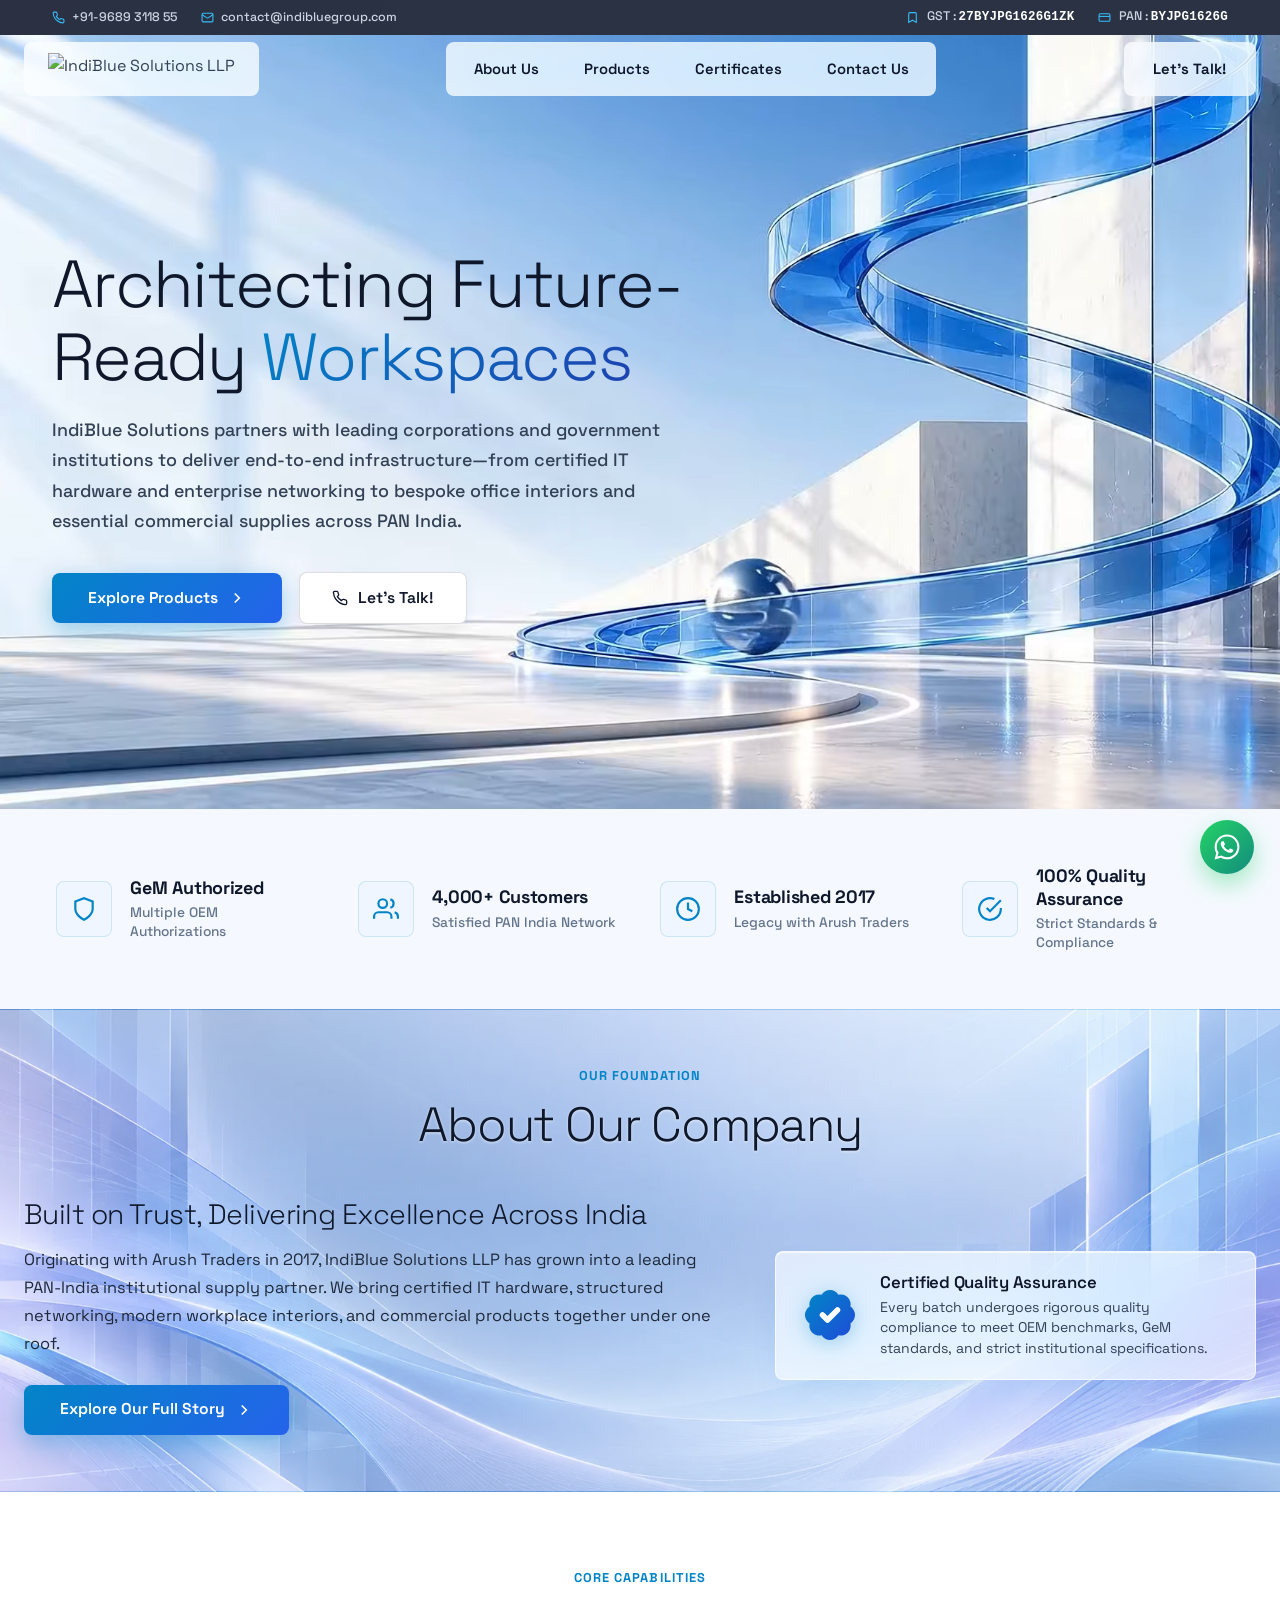
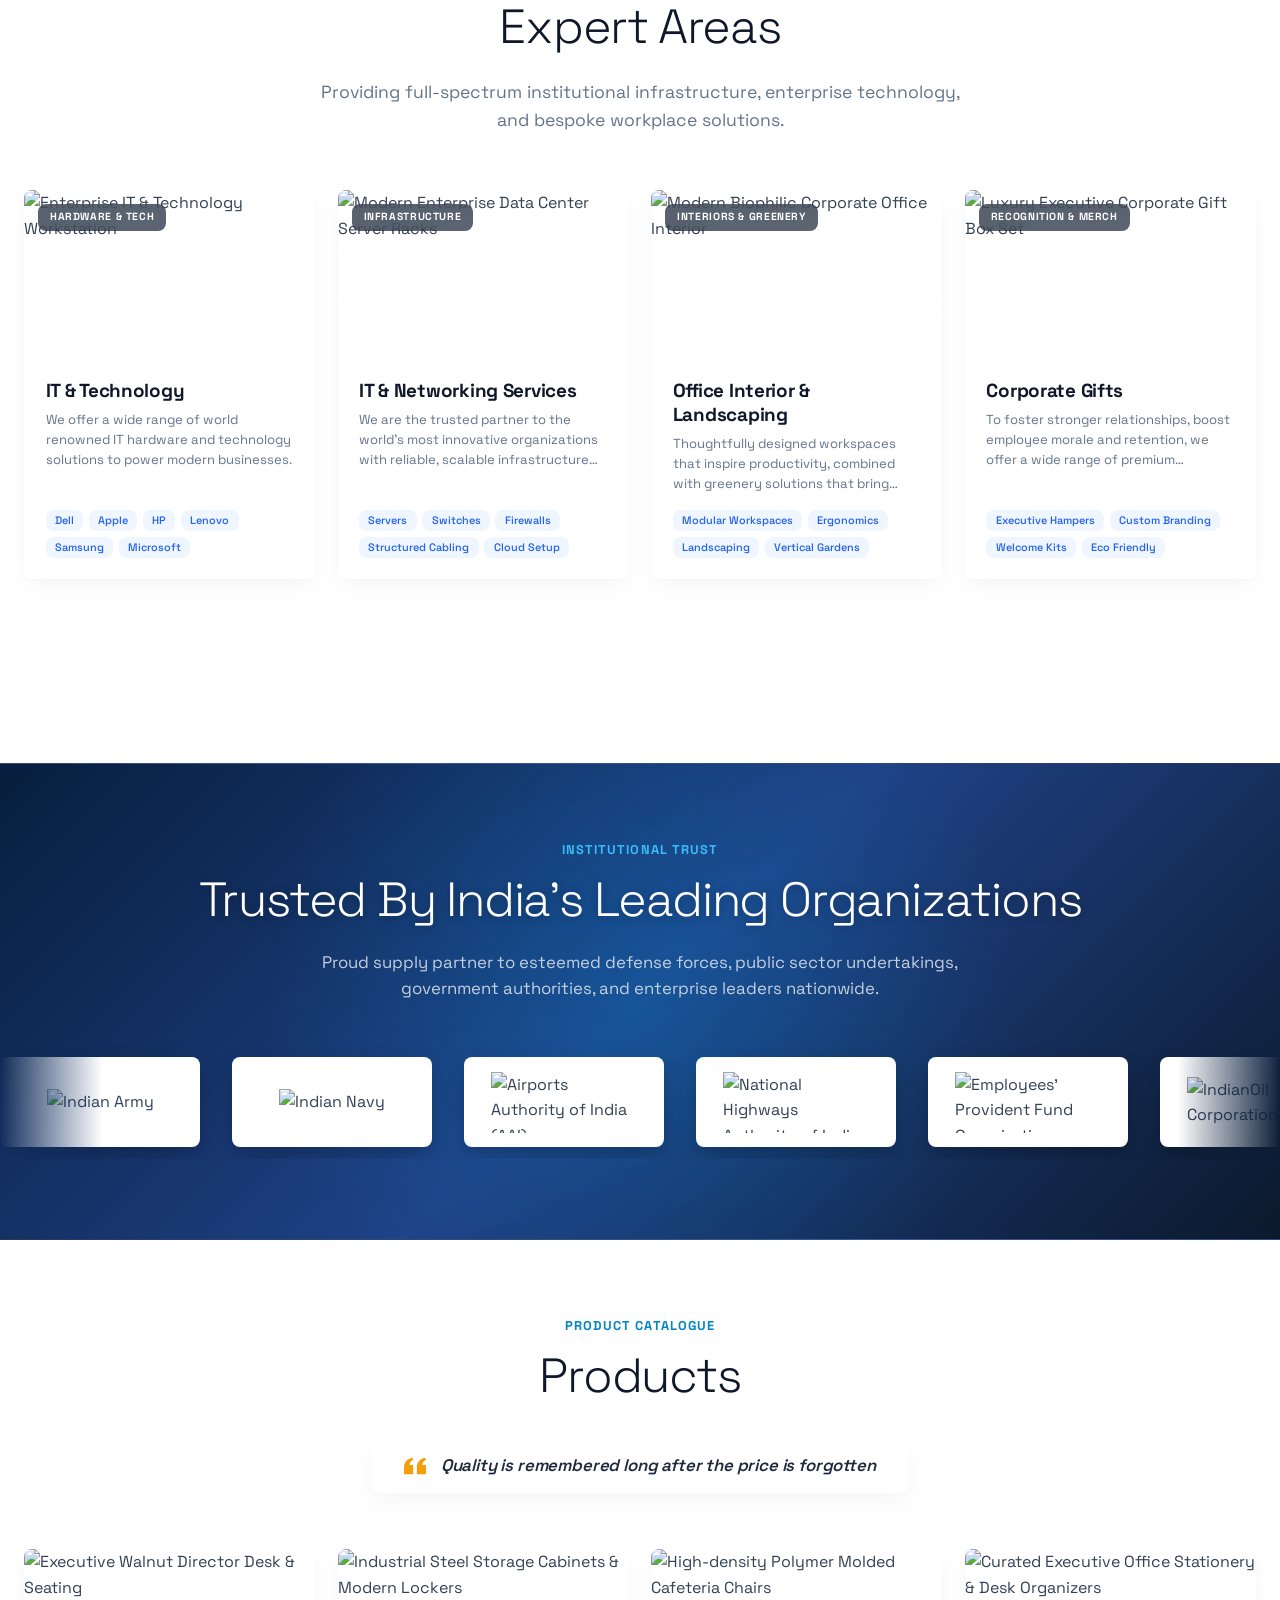
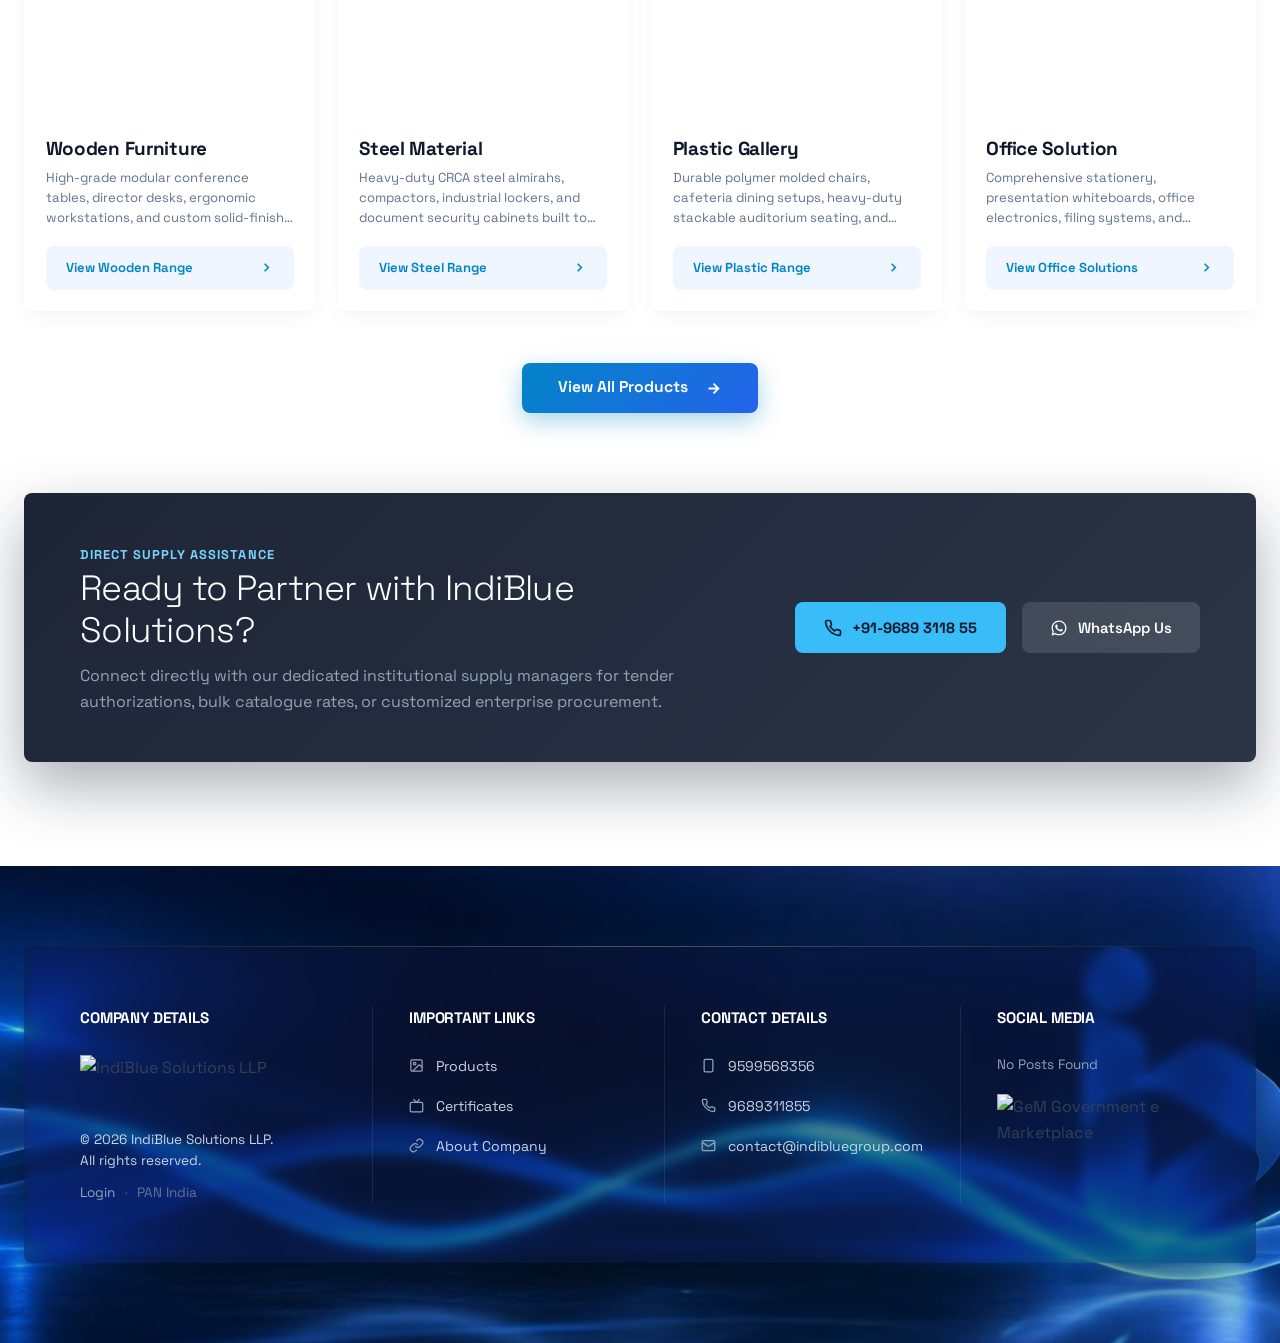
==== commit b4664b49: "Add files via upload" ====
--- a/index.html
+++ b/index.html
@@ -7,7 +7,7 @@
   <meta name="description" content="IndiBlue Solutions LLP (Marketed by Arush Traders) – Leading GeM supplier with multiple authorizations, serving over 4,000+ clients across PAN India with IT, furniture, steel materials, and corporate solutions.">
   
   <!-- Favicon -->
-  <link rel="icon" type="image/png" href="assets/images/favicon.png">
+  <link rel="icon" type="image/png" href="assets/images/favicon.webp">
   
   <!-- Modern Fonts: Space Grotesk -->
   <link rel="preconnect" href="https://fonts.googleapis.com">
@@ -17,6 +17,24 @@
   <link rel="stylesheet" href="styles.css">
 </head>
 <body id="top">
+
+  <!-- SITE PRELOADER: 100px Water-Flow Bubble Loader -->
+  <div id="sitePreloader" class="site-preloader" aria-label="Loading IndiBlue Solutions">
+    <div class="preloader-content">
+      <div class="water-bubble-loader">
+        <div class="water-liquid" id="waterLiquid">
+          <div class="water-wave wave-1"></div>
+          <div class="water-wave wave-2"></div>
+        </div>
+        <div class="micro-bubble mb-1"></div>
+        <div class="micro-bubble mb-2"></div>
+        <div class="micro-bubble mb-3"></div>
+        <img src="assets/images/logo-icon.webp" alt="IndiBlue" class="preloader-logo" width="44" height="44">
+        <div class="bubble-glass-rim"></div>
+        <div class="bubble-reflection"></div>
+      </div>
+    </div>
+  </div>
 
   <!-- Ambient Glass Background Glows -->
   <div class="ambient-glow glow-1"></div>
@@ -57,8 +75,8 @@
       <!-- 1. Left: Official Logo Pill -->
       <a href="index.html" class="logo-pill" aria-label="IndiBlue Solutions LLP Homepage">
         <picture>
-          <source media="(max-width: 640px)" srcset="assets/images/logo-icon.png">
-          <img src="assets/images/logo-primary.png" alt="IndiBlue Solutions LLP" class="official-logo-img">
+          <source media="(max-width: 640px)" srcset="assets/images/logo-icon.webp">
+          <img src="assets/images/logo-primary.webp" alt="IndiBlue Solutions LLP" class="official-logo-img" decoding="async">
         </picture>
       </a>
 
@@ -145,12 +163,12 @@
     <!-- Full Background Video Backdrop -->
     <div class="hero-video-backdrop">
       <!-- Desktop Background Video -->
-      <video class="hero-bg-video desktop-only-media" autoplay muted loop playsinline poster="assets/images/hero-home-enterprise.jpg">
+      <video class="hero-bg-video desktop-only-media" autoplay muted loop playsinline poster="assets/images/hero-home-enterprise.webp">
         <source src="assets/videos/ib-hero.webm" type="video/webm">
       </video>
       <!-- Mobile Portrait Architectural Banner -->
       <picture class="mobile-only-media">
-        <img src="assets/images/hero-home-mobile.jpg" alt="IndiBlue Solutions Workspaces" class="hero-mobile-backdrop-img">
+        <img src="assets/images/hero-home-mobile.webp" alt="IndiBlue Solutions Workspaces" class="hero-mobile-backdrop-img" decoding="async">
       </picture>
       <div class="hero-video-overlay"></div>
     </div>
@@ -299,7 +317,7 @@
           <!-- Card 1: IT & Technology -->
           <article class="expert-card">
             <div class="expert-img-container">
-              <img src="assets/images/expert-it-new.jpg" alt="Enterprise IT & Technology Workstation" class="expert-img" loading="lazy">
+              <img src="assets/images/expert-it-new.webp" alt="Enterprise IT & Technology Workstation" class="expert-img" loading="lazy" decoding="async">
               <span class="expert-img-badge">Hardware & Tech</span>
             </div>
             <div class="expert-body">
@@ -321,7 +339,7 @@
           <!-- Card 2: IT & Networking Services -->
           <article class="expert-card">
             <div class="expert-img-container">
-              <img src="assets/images/expert-networking-new.jpg" alt="Modern Enterprise Data Center Server Racks" class="expert-img" loading="lazy">
+              <img src="assets/images/expert-networking-new.webp" alt="Modern Enterprise Data Center Server Racks" class="expert-img" loading="lazy" decoding="async">
               <span class="expert-img-badge">Infrastructure</span>
             </div>
             <div class="expert-body">
@@ -342,7 +360,7 @@
           <!-- Card 3: Office Interior & Landscaping -->
           <article class="expert-card">
             <div class="expert-img-container">
-              <img src="assets/images/expert-interior-new.jpg" alt="Modern Biophilic Corporate Office Interior" class="expert-img" loading="lazy">
+              <img src="assets/images/expert-interior-new.webp" alt="Modern Biophilic Corporate Office Interior" class="expert-img" loading="lazy" decoding="async">
               <span class="expert-img-badge">Interiors & Greenery</span>
             </div>
             <div class="expert-body">
@@ -362,7 +380,7 @@
           <!-- Card 4: Corporate Gifts -->
           <article class="expert-card">
             <div class="expert-img-container">
-              <img src="assets/images/expert-gifts-new.jpg" alt="Luxury Executive Corporate Gift Box Set" class="expert-img" loading="lazy">
+              <img src="assets/images/expert-gifts-new.webp" alt="Luxury Executive Corporate Gift Box Set" class="expert-img" loading="lazy" decoding="async">
               <span class="expert-img-badge">Recognition & Merch</span>
             </div>
             <div class="expert-body">
@@ -401,66 +419,66 @@
       <div class="clients-marquee-track">
         <!-- Set 1 (10 Institutional Logos) -->
         <div class="client-logo-card">
-          <img src="assets/images/clients/indian-army.png" alt="Indian Army" class="client-logo-img" loading="lazy">
-        </div>
-        <div class="client-logo-card">
-          <img src="assets/images/clients/indian-navy.png" alt="Indian Navy" class="client-logo-img" loading="lazy">
-        </div>
-        <div class="client-logo-card">
-          <img src="assets/images/clients/aai.png" alt="Airports Authority of India (AAI)" class="client-logo-img" loading="lazy">
-        </div>
-        <div class="client-logo-card">
-          <img src="assets/images/clients/nhai.png" alt="National Highways Authority of India (NHAI)" class="client-logo-img" loading="lazy">
-        </div>
-        <div class="client-logo-card">
-          <img src="assets/images/clients/epfo.png" alt="Employees' Provident Fund Organisation (EPFO)" class="client-logo-img" loading="lazy">
-        </div>
-        <div class="client-logo-card">
-          <img src="assets/images/clients/indianoil.png" alt="IndianOil Corporation" class="client-logo-img" loading="lazy">
-        </div>
-        <div class="client-logo-card">
-          <img src="assets/images/clients/concor.png" alt="Container Corporation of India Limited (CONCOR)" class="client-logo-img" loading="lazy">
-        </div>
-        <div class="client-logo-card">
-          <img src="assets/images/clients/nvs.png" alt="Navodaya Vidyalaya Samiti" class="client-logo-img" loading="lazy">
-        </div>
-        <div class="client-logo-card">
-          <img src="assets/images/clients/aic.png" alt="Agriculture Insurance Company of India (AIC)" class="client-logo-img" loading="lazy">
-        </div>
-        <div class="client-logo-card">
-          <img src="assets/images/clients/iti.png" alt="Industrial Training Institute (ITI)" class="client-logo-img" loading="lazy">
+          <img src="assets/images/clients/indian-army.webp" alt="Indian Army" class="client-logo-img" loading="lazy" decoding="async">
+        </div>
+        <div class="client-logo-card">
+          <img src="assets/images/clients/indian-navy.webp" alt="Indian Navy" class="client-logo-img" loading="lazy" decoding="async">
+        </div>
+        <div class="client-logo-card">
+          <img src="assets/images/clients/aai.webp" alt="Airports Authority of India (AAI)" class="client-logo-img" loading="lazy" decoding="async">
+        </div>
+        <div class="client-logo-card">
+          <img src="assets/images/clients/nhai.webp" alt="National Highways Authority of India (NHAI)" class="client-logo-img" loading="lazy" decoding="async">
+        </div>
+        <div class="client-logo-card">
+          <img src="assets/images/clients/epfo.webp" alt="Employees' Provident Fund Organisation (EPFO)" class="client-logo-img" loading="lazy" decoding="async">
+        </div>
+        <div class="client-logo-card">
+          <img src="assets/images/clients/indianoil.webp" alt="IndianOil Corporation" class="client-logo-img" loading="lazy" decoding="async">
+        </div>
+        <div class="client-logo-card">
+          <img src="assets/images/clients/concor.webp" alt="Container Corporation of India Limited (CONCOR)" class="client-logo-img" loading="lazy" decoding="async">
+        </div>
+        <div class="client-logo-card">
+          <img src="assets/images/clients/nvs.webp" alt="Navodaya Vidyalaya Samiti" class="client-logo-img" loading="lazy" decoding="async">
+        </div>
+        <div class="client-logo-card">
+          <img src="assets/images/clients/aic.webp" alt="Agriculture Insurance Company of India (AIC)" class="client-logo-img" loading="lazy" decoding="async">
+        </div>
+        <div class="client-logo-card">
+          <img src="assets/images/clients/iti.webp" alt="Industrial Training Institute (ITI)" class="client-logo-img" loading="lazy" decoding="async">
         </div>
 
         <!-- Set 2 (10 Institutional Logos for Infinite Loop) -->
         <div class="client-logo-card">
-          <img src="assets/images/clients/indian-army.png" alt="Indian Army" class="client-logo-img" loading="lazy">
-        </div>
-        <div class="client-logo-card">
-          <img src="assets/images/clients/indian-navy.png" alt="Indian Navy" class="client-logo-img" loading="lazy">
-        </div>
-        <div class="client-logo-card">
-          <img src="assets/images/clients/aai.png" alt="Airports Authority of India (AAI)" class="client-logo-img" loading="lazy">
-        </div>
-        <div class="client-logo-card">
-          <img src="assets/images/clients/nhai.png" alt="National Highways Authority of India (NHAI)" class="client-logo-img" loading="lazy">
-        </div>
-        <div class="client-logo-card">
-          <img src="assets/images/clients/epfo.png" alt="Employees' Provident Fund Organisation (EPFO)" class="client-logo-img" loading="lazy">
-        </div>
-        <div class="client-logo-card">
-          <img src="assets/images/clients/indianoil.png" alt="IndianOil Corporation" class="client-logo-img" loading="lazy">
-        </div>
-        <div class="client-logo-card">
-          <img src="assets/images/clients/concor.png" alt="Container Corporation of India Limited (CONCOR)" class="client-logo-img" loading="lazy">
-        </div>
-        <div class="client-logo-card">
-          <img src="assets/images/clients/nvs.png" alt="Navodaya Vidyalaya Samiti" class="client-logo-img" loading="lazy">
-        </div>
-        <div class="client-logo-card">
-          <img src="assets/images/clients/aic.png" alt="Agriculture Insurance Company of India (AIC)" class="client-logo-img" loading="lazy">
-        </div>
-        <div class="client-logo-card">
-          <img src="assets/images/clients/iti.png" alt="Industrial Training Institute (ITI)" class="client-logo-img" loading="lazy">
+          <img src="assets/images/clients/indian-army.webp" alt="Indian Army" class="client-logo-img" loading="lazy" decoding="async">
+        </div>
+        <div class="client-logo-card">
+          <img src="assets/images/clients/indian-navy.webp" alt="Indian Navy" class="client-logo-img" loading="lazy" decoding="async">
+        </div>
+        <div class="client-logo-card">
+          <img src="assets/images/clients/aai.webp" alt="Airports Authority of India (AAI)" class="client-logo-img" loading="lazy" decoding="async">
+        </div>
+        <div class="client-logo-card">
+          <img src="assets/images/clients/nhai.webp" alt="National Highways Authority of India (NHAI)" class="client-logo-img" loading="lazy" decoding="async">
+        </div>
+        <div class="client-logo-card">
+          <img src="assets/images/clients/epfo.webp" alt="Employees' Provident Fund Organisation (EPFO)" class="client-logo-img" loading="lazy" decoding="async">
+        </div>
+        <div class="client-logo-card">
+          <img src="assets/images/clients/indianoil.webp" alt="IndianOil Corporation" class="client-logo-img" loading="lazy" decoding="async">
+        </div>
+        <div class="client-logo-card">
+          <img src="assets/images/clients/concor.webp" alt="Container Corporation of India Limited (CONCOR)" class="client-logo-img" loading="lazy" decoding="async">
+        </div>
+        <div class="client-logo-card">
+          <img src="assets/images/clients/nvs.webp" alt="Navodaya Vidyalaya Samiti" class="client-logo-img" loading="lazy" decoding="async">
+        </div>
+        <div class="client-logo-card">
+          <img src="assets/images/clients/aic.webp" alt="Agriculture Insurance Company of India (AIC)" class="client-logo-img" loading="lazy" decoding="async">
+        </div>
+        <div class="client-logo-card">
+          <img src="assets/images/clients/iti.webp" alt="Industrial Training Institute (ITI)" class="client-logo-img" loading="lazy" decoding="async">
         </div>
       </div>
     </div>
@@ -490,7 +508,7 @@
           <!-- Product 1: Wooden Furniture (New Generated Image) -->
           <article class="product-card">
             <div class="product-img-box">
-              <img src="assets/images/prod-wooden-new.jpg" alt="Executive Walnut Director Desk & Seating" class="product-img" loading="lazy">
+              <img src="assets/images/prod-wooden-new.webp" alt="Executive Walnut Director Desk & Seating" class="product-img" loading="lazy" decoding="async">
             </div>
             <div class="product-body">
               <h3 class="product-title">Wooden Furniture</h3>
@@ -507,7 +525,7 @@
           <!-- Product 2: Steel Material (New Generated Image) -->
           <article class="product-card">
             <div class="product-img-box">
-              <img src="assets/images/prod-steel-new.jpg" alt="Industrial Steel Storage Cabinets & Modern Lockers" class="product-img" loading="lazy">
+              <img src="assets/images/prod-steel-new.webp" alt="Industrial Steel Storage Cabinets & Modern Lockers" class="product-img" loading="lazy" decoding="async">
             </div>
             <div class="product-body">
               <h3 class="product-title">Steel Material</h3>
@@ -524,7 +542,7 @@
           <!-- Product 3: Plastic Gallery (New Generated Image) -->
           <article class="product-card">
             <div class="product-img-box">
-              <img src="assets/images/prod-plastic-new.jpg" alt="High-density Polymer Molded Cafeteria Chairs" class="product-img" loading="lazy">
+              <img src="assets/images/prod-plastic-new.webp" alt="High-density Polymer Molded Cafeteria Chairs" class="product-img" loading="lazy" decoding="async">
             </div>
             <div class="product-body">
               <h3 class="product-title">Plastic Gallery</h3>
@@ -541,7 +559,7 @@
           <!-- Product 4: Office Solution (New Generated Image) -->
           <article class="product-card">
             <div class="product-img-box">
-              <img src="assets/images/prod-office-new.jpg" alt="Curated Executive Office Stationery & Desk Organizers" class="product-img" loading="lazy">
+              <img src="assets/images/prod-office-new.webp" alt="Curated Executive Office Stationery & Desk Organizers" class="product-img" loading="lazy" decoding="async">
             </div>
             <div class="product-body">
               <h3 class="product-title">Office Solution</h3>
@@ -601,7 +619,7 @@
     
     <!-- Full Background WebM Video Backdrop -->
     <div class="footer-video-backdrop" aria-hidden="true">
-      <video class="footer-bg-video" autoplay loop muted playsinline poster="assets/videos/footer-bg-poster.jpg" disablepictureinpicture>
+      <video class="footer-bg-video" autoplay loop muted playsinline poster="assets/videos/footer-bg-poster.webp" disablepictureinpicture>
         <source src="assets/videos/footer-bg.webm" type="video/webm">
         <source src="assets/videos/footer-bg.mp4" type="video/mp4">
       </video>
@@ -620,7 +638,7 @@
           <div class="clean-col">
             <h4 class="clean-col-title">COMPANY DETAILS</h4>
             <a href="index.html" class="footer-logo-link" aria-label="IndiBlue Solutions LLP Homepage">
-              <img src="assets/images/logo-white.png" alt="IndiBlue Solutions LLP" class="clean-footer-logo">
+              <img src="assets/images/logo-white.webp" alt="IndiBlue Solutions LLP" class="clean-footer-logo" decoding="async">
             </a>
             <div class="clean-footer-copy">
               <p>© 2026 IndiBlue Solutions LLP.</p>
@@ -689,7 +707,7 @@
             <p class="clean-subtext">No Posts Found</p>
             <div class="gem-logo-container">
               <a href="https://gem.gov.in/" target="_blank" rel="noopener noreferrer" aria-label="Government e Marketplace (GeM)">
-                <img src="assets/images/gem-logo-darkbg.png" alt="GeM Government e Marketplace" class="gem-footer-logo">
+                <img src="assets/images/gem-logo-darkbg.webp" alt="GeM Government e Marketplace" class="gem-footer-logo" decoding="async">
               </a>
             </div>
           </div>
--- a/styles.css
+++ b/styles.css
@@ -3169,4 +3169,186 @@
   .hero-headline {
     font-size: clamp(1.75rem, 6.5vw, 2.1rem);
   }
+}
+
+/* ==========================================================================
+   11. FLUID WATER-FLOW BUBBLE PRELOADER (100px x 100px)
+   ========================================================================== */
+.site-preloader {
+  position: fixed;
+  inset: 0;
+  z-index: 99999999;
+  background: #ffffff;
+  display: flex;
+  flex-direction: column;
+  align-items: center;
+  justify-content: center;
+  opacity: 1;
+  visibility: visible;
+  transition: opacity 0.55s cubic-bezier(0.16, 1, 0.3, 1), transform 0.55s cubic-bezier(0.16, 1, 0.3, 1), visibility 0.55s;
+}
+
+.site-preloader.loaded {
+  opacity: 0;
+  transform: scale(1.04);
+  visibility: hidden;
+  pointer-events: none;
+}
+
+.preloader-content {
+  display: flex;
+  flex-direction: column;
+  align-items: center;
+  justify-content: center;
+}
+
+/* 100px x 100px Circular Bubble */
+.water-bubble-loader {
+  width: 100px;
+  height: 100px;
+  border-radius: 50%;
+  position: relative;
+  overflow: hidden;
+  background: radial-gradient(circle at 35% 35%, #ffffff 0%, #e0f2fe 100%);
+  box-shadow: 0 16px 40px -8px rgba(2, 132, 199, 0.35),
+              0 0 0 1px rgba(2, 132, 199, 0.15),
+              inset 0 0 16px rgba(2, 132, 199, 0.1);
+  transform: translateZ(0);
+  -webkit-mask-image: -webkit-radial-gradient(white, black);
+  transition: transform 0.35s var(--ease-spring), box-shadow 0.35s ease;
+}
+
+.water-bubble-loader.full {
+  transform: scale(1.06);
+  box-shadow: 0 20px 50px -6px rgba(2, 132, 199, 0.5),
+              0 0 0 2px rgba(2, 132, 199, 0.25);
+}
+
+/* Water Liquid Fill (Smooth fluid rise 0% to 100%) */
+.water-liquid {
+  position: absolute;
+  bottom: 0;
+  left: 0;
+  width: 100%;
+  height: 0%;
+  background: linear-gradient(180deg, rgba(56, 189, 248, 0.72) 0%, rgba(2, 132, 199, 0.82) 50%, rgba(3, 105, 161, 0.92) 100%);
+  transition: height 1.6s cubic-bezier(0.22, 1, 0.36, 1);
+}
+
+/* Dynamic Rotating Wave Crests */
+.water-wave {
+  position: absolute;
+  width: 200px;
+  height: 200px;
+  top: -190px;
+  left: -50px;
+  border-radius: 40%;
+  pointer-events: none;
+}
+
+.water-wave.wave-1 {
+  background: rgba(255, 255, 255, 0.45);
+  animation: waterWaveSpin 3.5s linear infinite;
+}
+
+.water-wave.wave-2 {
+  background: rgba(14, 165, 233, 0.35);
+  border-radius: 43%;
+  animation: waterWaveSpin 5s linear infinite reverse;
+}
+
+@keyframes waterWaveSpin {
+  0% { transform: rotate(0deg); }
+  100% { transform: rotate(360deg); }
+}
+
+/* Centered Logo Suspended in the Bubble */
+.preloader-logo {
+  position: absolute;
+  top: 50%;
+  left: 50%;
+  transform: translate(-50%, -50%);
+  width: 44px;
+  height: auto;
+  z-index: 10;
+  display: block;
+  filter: drop-shadow(0 0 8px rgba(255, 255, 255, 0.95)) drop-shadow(0 2px 6px rgba(15, 23, 42, 0.25));
+  animation: preloaderLogoFloat 2.2s ease-in-out infinite;
+}
+
+@keyframes preloaderLogoFloat {
+  0%, 100% {
+    transform: translate(-50%, -50%) scale(1);
+  }
+  50% {
+    transform: translate(-50%, -52%) scale(1.03);
+  }
+}
+
+/* Ambient Floating Micro Bubbles */
+.micro-bubble {
+  position: absolute;
+  background: rgba(255, 255, 255, 0.7);
+  border-radius: 50%;
+  z-index: 9;
+  pointer-events: none;
+  animation: preloaderBubbleRise 2s ease-in infinite;
+}
+
+.mb-1 { width: 5px; height: 5px; left: 24px; bottom: 8px; animation-delay: 0.2s; }
+.mb-2 { width: 4px; height: 4px; left: 68px; bottom: 12px; animation-delay: 0.7s; }
+.mb-3 { width: 3px; height: 3px; left: 45px; bottom: 5px; animation-delay: 1.1s; }
+
+@keyframes preloaderBubbleRise {
+  0% { transform: translateY(0) scale(0.8); opacity: 0; }
+  50% { opacity: 0.8; }
+  100% { transform: translateY(-40px) scale(1.2); opacity: 0; }
+}
+
+/* Glass Spherical Outer Rim & Specular Reflection */
+.bubble-glass-rim {
+  position: absolute;
+  inset: 0;
+  border-radius: 50%;
+  border: 2px solid rgba(255, 255, 255, 0.9);
+  box-shadow: inset 0 2px 8px rgba(255, 255, 255, 0.9),
+              inset 0 -2px 8px rgba(2, 132, 199, 0.3);
+  pointer-events: none;
+  z-index: 20;
+}
+
+.bubble-reflection {
+  position: absolute;
+  top: 9px;
+  left: 17px;
+  width: 28px;
+  height: 13px;
+  border-radius: 50%;
+  background: linear-gradient(180deg, rgba(255, 255, 255, 0.85) 0%, rgba(255, 255, 255, 0) 100%);
+  transform: rotate(-35deg);
+  pointer-events: none;
+  z-index: 21;
+}
+
+/* Brand Text Under Bubble */
+.preloader-brand-text {
+  margin-top: 1.35rem;
+  font-family: var(--font-sans);
+  font-size: 0.84rem;
+  font-weight: 700;
+  letter-spacing: 0.18em;
+  text-transform: uppercase;
+  color: #0284c7;
+  animation: preloaderTextPulse 1.6s ease-in-out infinite;
+}
+
+@keyframes preloaderTextPulse {
+  0%, 100% {
+    opacity: 0.6;
+    transform: translateY(0);
+  }
+  50% {
+    opacity: 1;
+    transform: translateY(-1px);
+  }
 }
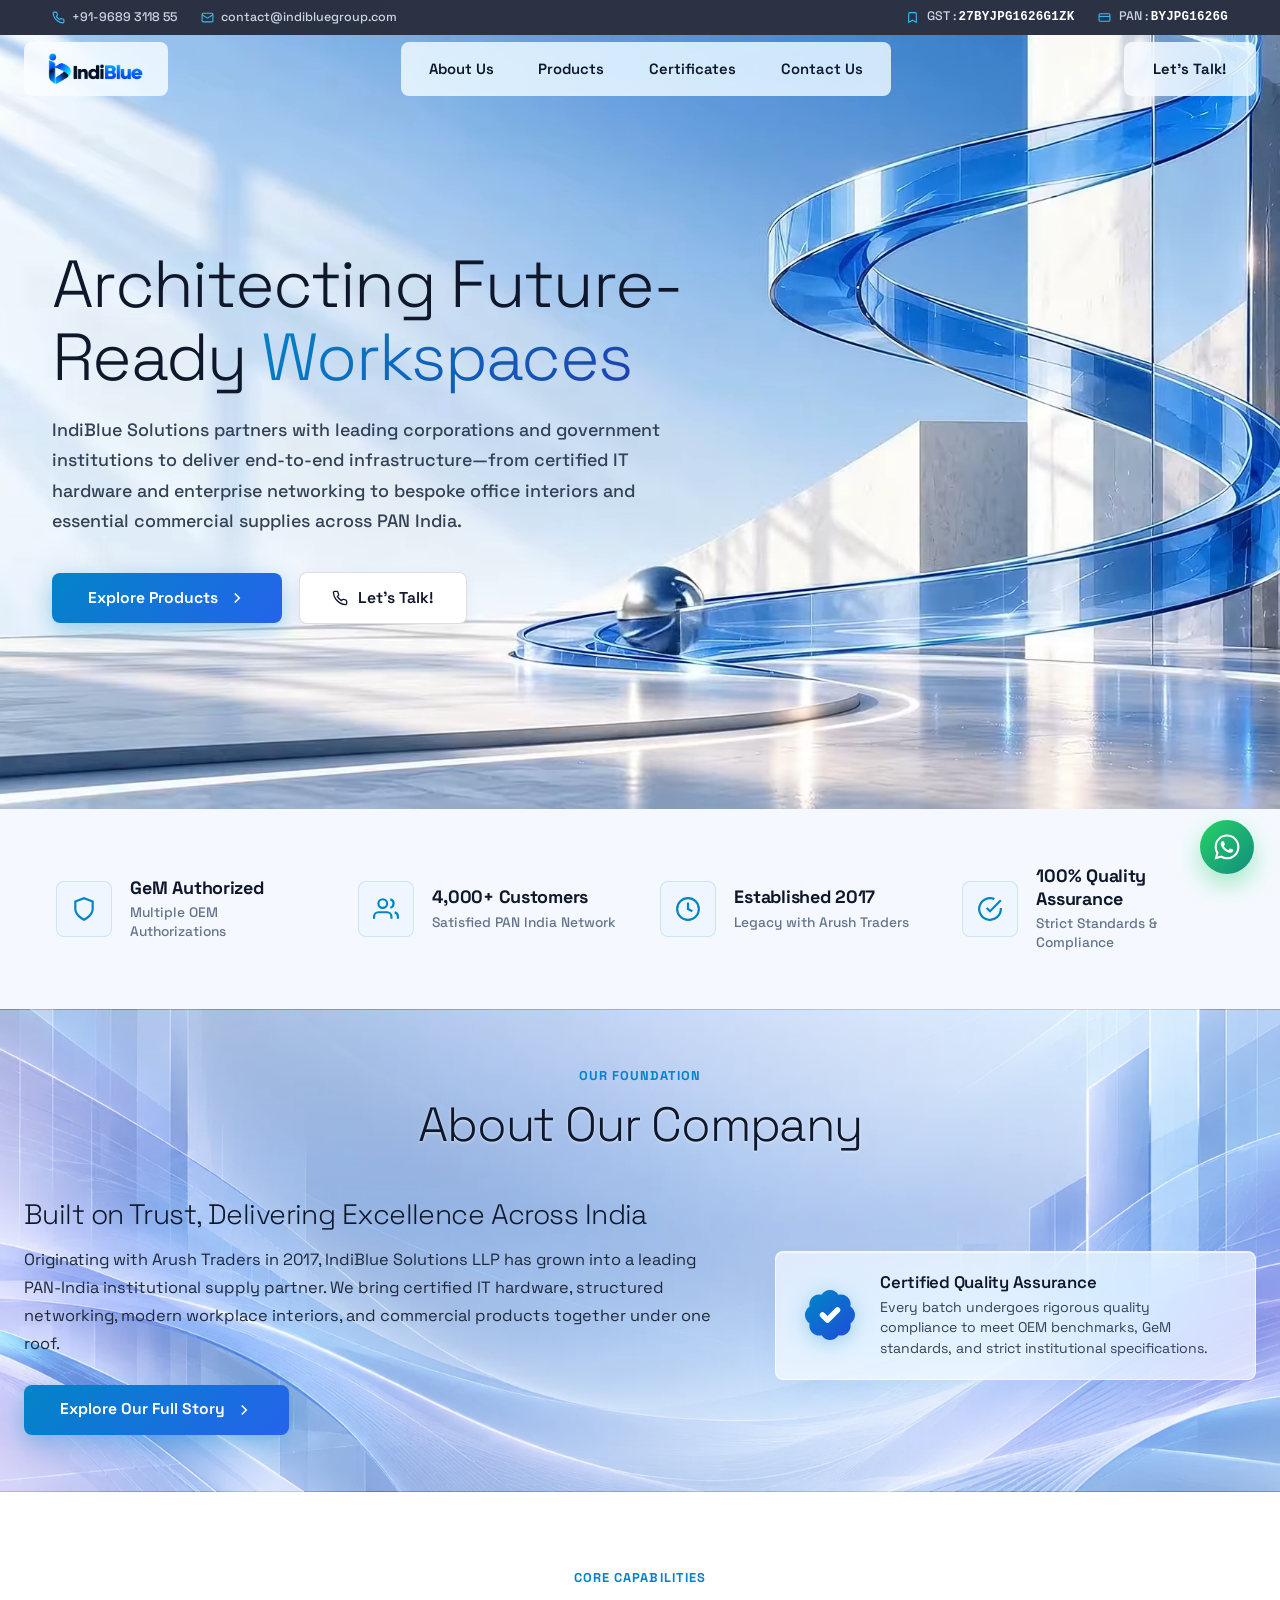
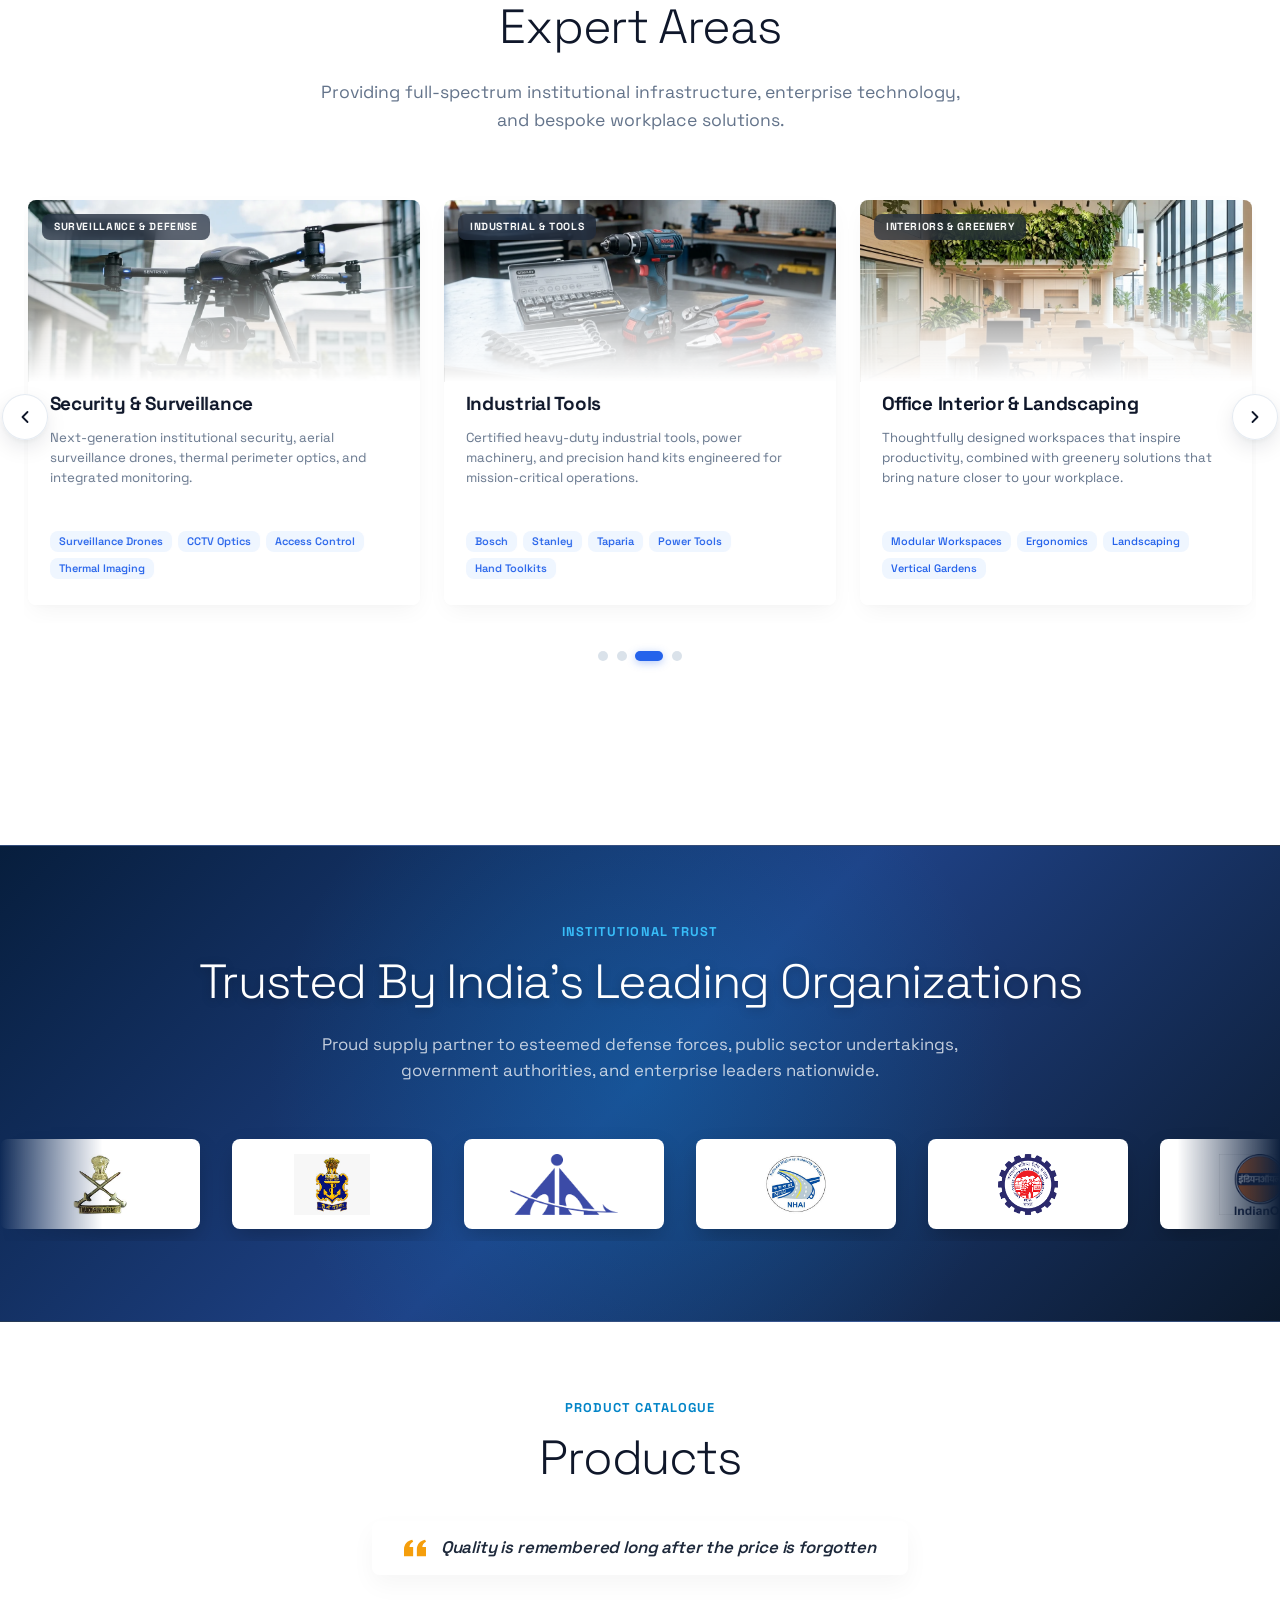
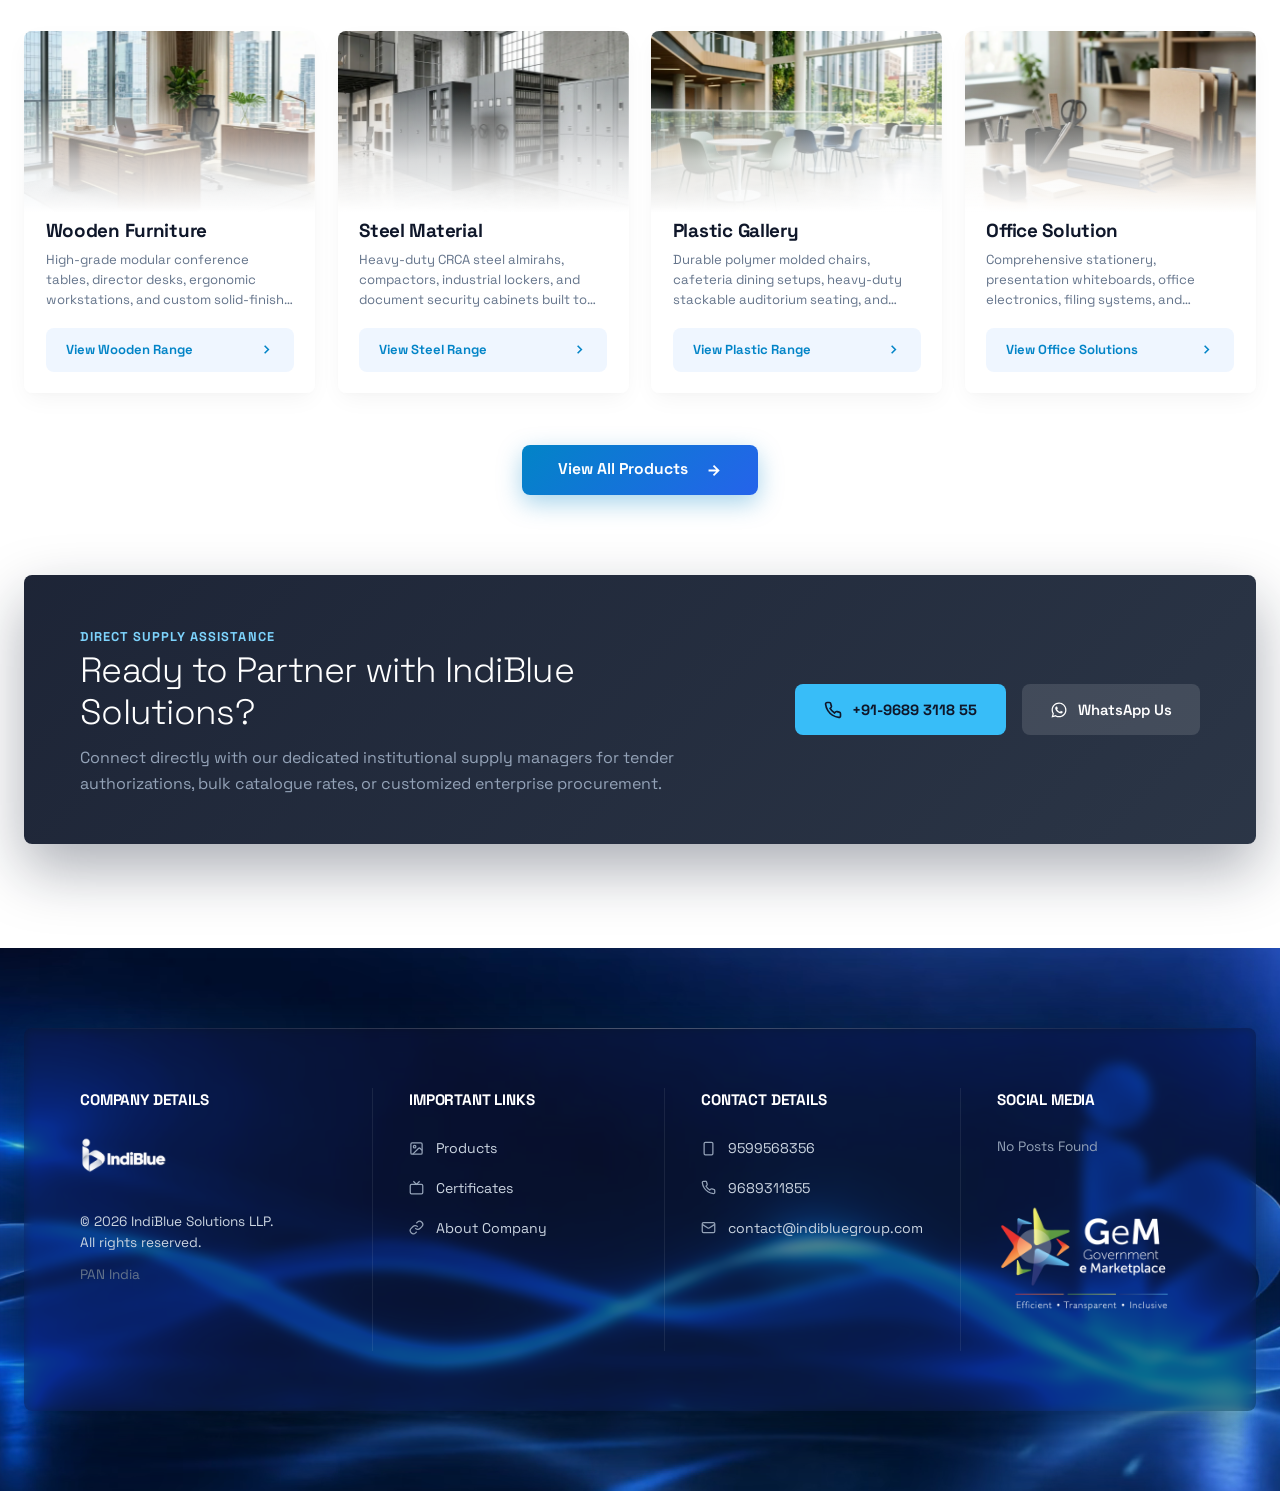
==== commit ea953252: "Add files via upload" ====
--- a/index.html
+++ b/index.html
@@ -1,21 +1,25 @@
 <!DOCTYPE html>
 <html lang="en">
+
 <head>
   <meta charset="UTF-8">
   <meta name="viewport" content="width=device-width, initial-scale=1.0">
   <title>INDIBLUE SOLUTIONS LLP – Leading Government & Corporate Supplier</title>
-  <meta name="description" content="IndiBlue Solutions LLP (Marketed by Arush Traders) – Leading GeM supplier with multiple authorizations, serving over 4,000+ clients across PAN India with IT, furniture, steel materials, and corporate solutions.">
-  
+  <meta name="description"
+    content="IndiBlue Solutions LLP (Marketed by Arush Traders) – Leading GeM supplier with multiple authorizations, serving over 4,000+ clients across PAN India with IT, furniture, steel materials, and corporate solutions.">
+
   <!-- Favicon -->
   <link rel="icon" type="image/png" href="assets/images/favicon.webp">
-  
+
   <!-- Modern Fonts: Space Grotesk -->
   <link rel="preconnect" href="https://fonts.googleapis.com">
   <link rel="preconnect" href="https://fonts.gstatic.com" crossorigin>
-  <link href="https://fonts.googleapis.com/css2?family=Space+Grotesk:wght@300;400;500;600;700&display=swap" rel="stylesheet">
-  
+  <link href="https://fonts.googleapis.com/css2?family=Space+Grotesk:wght@300;400;500;600;700&display=swap"
+    rel="stylesheet">
+
   <link rel="stylesheet" href="styles.css">
 </head>
+
 <body id="top">
 
   <!-- SITE PRELOADER: 100px Water-Flow Bubble Loader -->
@@ -46,22 +50,33 @@
     <div class="top-util-inner">
       <div class="util-left">
         <a href="tel:+919689311855" class="util-item">
-          <svg viewBox="0 0 24 24" fill="none" stroke="currentColor" stroke-width="2"><path d="M22 16.92v3a2 2 0 0 1-2.18 2 19.79 19.79 0 0 1-8.63-3.07 19.5 19.5 0 0 1-6-6 19.79 19.79 0 0 1-3.07-8.67A2 2 0 0 1 4.11 2h3a2 2 0 0 1 2 1.72 12.84 12.84 0 0 0 .7 2.81 2 2 0 0 1-.45 2.11L8.09 9.91a16 16 0 0 0 6 6l1.27-1.27a2 2 0 0 1 2.11-.45 12.84 12.84 0 0 0 2.81.7A2 2 0 0 1 22 16.92z"/></svg>
+          <svg viewBox="0 0 24 24" fill="none" stroke="currentColor" stroke-width="2">
+            <path
+              d="M22 16.92v3a2 2 0 0 1-2.18 2 19.79 19.79 0 0 1-8.63-3.07 19.5 19.5 0 0 1-6-6 19.79 19.79 0 0 1-3.07-8.67A2 2 0 0 1 4.11 2h3a2 2 0 0 1 2 1.72 12.84 12.84 0 0 0 .7 2.81 2 2 0 0 1-.45 2.11L8.09 9.91a16 16 0 0 0 6 6l1.27-1.27a2 2 0 0 1 2.11-.45 12.84 12.84 0 0 0 2.81.7A2 2 0 0 1 22 16.92z" />
+          </svg>
           <span>+91-9689 3118 55</span>
         </a>
         <a href="mailto:contact@indibluegroup.com" class="util-item">
-          <svg viewBox="0 0 24 24" fill="none" stroke="currentColor" stroke-width="2"><rect width="20" height="16" x="2" y="4" rx="2"/><path d="m22 7-8.97 5.7a1.94 1.94 0 0 1-2.06 0L2 7"/></svg>
+          <svg viewBox="0 0 24 24" fill="none" stroke="currentColor" stroke-width="2">
+            <rect width="20" height="16" x="2" y="4" rx="2" />
+            <path d="m22 7-8.97 5.7a1.94 1.94 0 0 1-2.06 0L2 7" />
+          </svg>
           <span>contact@indibluegroup.com</span>
         </a>
       </div>
 
       <div class="util-right">
         <div class="util-item">
-          <svg viewBox="0 0 24 24" fill="none" stroke="currentColor" stroke-width="2"><path d="m19 21-7-4-7 4V5a2 2 0 0 1 2-2h10a2 2 0 0 1 2 2v16z"/></svg>
+          <svg viewBox="0 0 24 24" fill="none" stroke="currentColor" stroke-width="2">
+            <path d="m19 21-7-4-7 4V5a2 2 0 0 1 2-2h10a2 2 0 0 1 2 2v16z" />
+          </svg>
           <span>GST : <strong class="util-bold">27BYJPG1626G1ZK</strong></span>
         </div>
         <div class="util-item">
-          <svg viewBox="0 0 24 24" fill="none" stroke="currentColor" stroke-width="2"><rect width="20" height="14" x="2" y="5" rx="2"/><line x1="2" x2="22" y1="10" y2="10"/></svg>
+          <svg viewBox="0 0 24 24" fill="none" stroke="currentColor" stroke-width="2">
+            <rect width="20" height="14" x="2" y="5" rx="2" />
+            <line x1="2" x2="22" y1="10" y2="10" />
+          </svg>
           <span>PAN : <strong class="util-bold">BYJPG1626G</strong></span>
         </div>
       </div>
@@ -71,12 +86,13 @@
   <!-- FLOATING NAVBAR (Coditas-Style 3-Part Glassmorphic Layout) -->
   <header class="floating-navbar-wrapper">
     <div class="floating-navbar-container">
-      
+
       <!-- 1. Left: Official Logo Pill -->
       <a href="index.html" class="logo-pill" aria-label="IndiBlue Solutions LLP Homepage">
         <picture>
           <source media="(max-width: 640px)" srcset="assets/images/logo-icon.webp">
-          <img src="assets/images/logo-primary.webp" alt="IndiBlue Solutions LLP" class="official-logo-img" decoding="async">
+          <img src="assets/images/logo-primary.webp" alt="IndiBlue Solutions LLP" class="official-logo-img"
+            decoding="async">
         </picture>
       </a>
 
@@ -146,7 +162,10 @@
       <div class="mobile-drawer-divider"></div>
       <div class="mobile-drawer-actions">
         <a href="tel:+919689311855" class="mobile-drawer-call-btn">
-          <svg viewBox="0 0 24 24" fill="none" stroke="currentColor" stroke-width="2"><path d="M22 16.92v3a2 2 0 0 1-2.18 2 19.79 19.79 0 0 1-8.63-3.07 19.5 19.5 0 0 1-6-6 19.79 19.79 0 0 1-3.07-8.67A2 2 0 0 1 4.11 2h3a2 2 0 0 1 2 1.72 12.84 12.84 0 0 0 .7 2.81 2 2 0 0 1-.45 2.11L8.09 9.91a16 16 0 0 0 6 6l1.27-1.27a2 2 0 0 1 2.11-.45 12.84 12.84 0 0 0 2.81.7A2 2 0 0 1 22 16.92z"/></svg>
+          <svg viewBox="0 0 24 24" fill="none" stroke="currentColor" stroke-width="2">
+            <path
+              d="M22 16.92v3a2 2 0 0 1-2.18 2 19.79 19.79 0 0 1-8.63-3.07 19.5 19.5 0 0 1-6-6 19.79 19.79 0 0 1-3.07-8.67A2 2 0 0 1 4.11 2h3a2 2 0 0 1 2 1.72 12.84 12.84 0 0 0 .7 2.81 2 2 0 0 1-.45 2.11L8.09 9.91a16 16 0 0 0 6 6l1.27-1.27a2 2 0 0 1 2.11-.45 12.84 12.84 0 0 0 2.81.7A2 2 0 0 1 22 16.92z" />
+          </svg>
           <span>Call: +91-9689 3118 55</span>
         </a>
         <div class="mobile-drawer-meta">
@@ -163,12 +182,14 @@
     <!-- Full Background Video Backdrop -->
     <div class="hero-video-backdrop">
       <!-- Desktop Background Video -->
-      <video class="hero-bg-video desktop-only-media" autoplay muted loop playsinline poster="assets/images/hero-home-enterprise.webp">
+      <video class="hero-bg-video desktop-only-media" autoplay muted loop playsinline
+        poster="assets/images/hero-home-enterprise.webp">
         <source src="assets/videos/ib-hero.webm" type="video/webm">
       </video>
       <!-- Mobile Portrait Architectural Banner -->
       <picture class="mobile-only-media">
-        <img src="assets/images/hero-home-mobile.webp" alt="IndiBlue Solutions Workspaces" class="hero-mobile-backdrop-img" decoding="async">
+        <img src="assets/images/hero-home-mobile.webp" alt="IndiBlue Solutions Workspaces"
+          class="hero-mobile-backdrop-img" decoding="async">
       </picture>
       <div class="hero-video-overlay"></div>
     </div>
@@ -180,7 +201,9 @@
         </h1>
 
         <p class="hero-description">
-          IndiBlue Solutions partners with leading corporations and government institutions to deliver end-to-end infrastructure—from certified IT hardware and enterprise networking to bespoke office interiors and essential commercial supplies across PAN India.
+          IndiBlue Solutions partners with leading corporations and government institutions to deliver end-to-end
+          infrastructure—from certified IT hardware and enterprise networking to bespoke office interiors and essential
+          commercial supplies across PAN India.
         </p>
 
         <div class="hero-actions">
@@ -189,10 +212,15 @@
               <span>Explore Products</span>
               <span aria-hidden="true">Explore Products</span>
             </span>
-            <svg width="18" height="18" viewBox="0 0 24 24" fill="none" stroke="currentColor" stroke-width="2.2"><path d="m9 18 6-6-6-6"/></svg>
+            <svg width="18" height="18" viewBox="0 0 24 24" fill="none" stroke="currentColor" stroke-width="2.2">
+              <path d="m9 18 6-6-6-6" />
+            </svg>
           </a>
           <a href="tel:+919689311855" class="hero-btn-secondary">
-            <svg width="16" height="16" viewBox="0 0 24 24" fill="none" stroke="currentColor" stroke-width="2"><path d="M22 16.92v3a2 2 0 0 1-2.18 2 19.79 19.79 0 0 1-8.63-3.07 19.5 19.5 0 0 1-6-6 19.79 19.79 0 0 1-3.07-8.67A2 2 0 0 1 4.11 2h3a2 2 0 0 1 2 1.72 12.84 12.84 0 0 0 .7 2.81 2 2 0 0 1-.45 2.11L8.09 9.91a16 16 0 0 0 6 6l1.27-1.27a2 2 0 0 1 2.11-.45 12.84 12.84 0 0 0 2.81.7A2 2 0 0 1 22 16.92z"/></svg>
+            <svg width="16" height="16" viewBox="0 0 24 24" fill="none" stroke="currentColor" stroke-width="2">
+              <path
+                d="M22 16.92v3a2 2 0 0 1-2.18 2 19.79 19.79 0 0 1-8.63-3.07 19.5 19.5 0 0 1-6-6 19.79 19.79 0 0 1-3.07-8.67A2 2 0 0 1 4.11 2h3a2 2 0 0 1 2 1.72 12.84 12.84 0 0 0 .7 2.81 2 2 0 0 1-.45 2.11L8.09 9.91a16 16 0 0 0 6 6l1.27-1.27a2 2 0 0 1 2.11-.45 12.84 12.84 0 0 0 2.81.7A2 2 0 0 1 22 16.92z" />
+            </svg>
             <span class="FlipText_flipText__awbnF">
               <span>Let's Talk!</span>
               <span aria-hidden="true">Let's Talk!</span>
@@ -208,7 +236,9 @@
     <div class="trust-ribbon-card">
       <div class="trust-item">
         <div class="trust-item-icon">
-          <svg viewBox="0 0 24 24" fill="none" stroke="currentColor" stroke-width="2"><path d="M12 22s8-4 8-10V5l-8-3-8 3v7c0 6 8 10 8 10z"/></svg>
+          <svg viewBox="0 0 24 24" fill="none" stroke="currentColor" stroke-width="2">
+            <path d="M12 22s8-4 8-10V5l-8-3-8 3v7c0 6 8 10 8 10z" />
+          </svg>
         </div>
         <div class="trust-item-text">
           <span class="trust-item-bold">GeM Authorized</span>
@@ -218,7 +248,12 @@
 
       <div class="trust-item">
         <div class="trust-item-icon">
-          <svg viewBox="0 0 24 24" fill="none" stroke="currentColor" stroke-width="2"><path d="M17 21v-2a4 4 0 0 0-4-4H5a4 4 0 0 0-4 4v2"/><circle cx="9" cy="7" r="4"/><path d="M23 21v-2a4 4 0 0 0-3-3.87"/><path d="M16 3.13a4 4 0 0 1 0 7.75"/></svg>
+          <svg viewBox="0 0 24 24" fill="none" stroke="currentColor" stroke-width="2">
+            <path d="M17 21v-2a4 4 0 0 0-4-4H5a4 4 0 0 0-4 4v2" />
+            <circle cx="9" cy="7" r="4" />
+            <path d="M23 21v-2a4 4 0 0 0-3-3.87" />
+            <path d="M16 3.13a4 4 0 0 1 0 7.75" />
+          </svg>
         </div>
         <div class="trust-item-text">
           <span class="trust-item-bold">4,000+ Customers</span>
@@ -228,7 +263,10 @@
 
       <div class="trust-item">
         <div class="trust-item-icon">
-          <svg viewBox="0 0 24 24" fill="none" stroke="currentColor" stroke-width="2"><circle cx="12" cy="12" r="10"/><polyline points="12 6 12 12 16 14"/></svg>
+          <svg viewBox="0 0 24 24" fill="none" stroke="currentColor" stroke-width="2">
+            <circle cx="12" cy="12" r="10" />
+            <polyline points="12 6 12 12 16 14" />
+          </svg>
         </div>
         <div class="trust-item-text">
           <span class="trust-item-bold">Established 2017</span>
@@ -238,7 +276,10 @@
 
       <div class="trust-item">
         <div class="trust-item-icon">
-          <svg viewBox="0 0 24 24" fill="none" stroke="currentColor" stroke-width="2"><path d="M22 11.08V12a10 10 0 1 1-5.93-9.14"/><polyline points="22 4 12 14.01 9 11.01"/></svg>
+          <svg viewBox="0 0 24 24" fill="none" stroke="currentColor" stroke-width="2">
+            <path d="M22 11.08V12a10 10 0 1 1-5.93-9.14" />
+            <polyline points="22 4 12 14.01 9 11.01" />
+          </svg>
         </div>
         <div class="trust-item-text">
           <span class="trust-item-bold">100% Quality Assurance</span>
@@ -260,7 +301,9 @@
         <div class="about-compact-content">
           <h3 class="about-compact-headline">Built on Trust, Delivering Excellence Across India</h3>
           <p class="about-compact-text">
-            Originating with Arush Traders in 2017, IndiBlue Solutions LLP has grown into a leading PAN-India institutional supply partner. We bring certified IT hardware, structured networking, modern workplace interiors, and commercial products together under one roof.
+            Originating with Arush Traders in 2017, IndiBlue Solutions LLP has grown into a leading PAN-India
+            institutional supply partner. We bring certified IT hardware, structured networking, modern workplace
+            interiors, and commercial products together under one roof.
           </p>
           <div class="about-compact-actions">
             <a href="about-us.html" class="hero-btn-primary">
@@ -268,7 +311,9 @@
                 <span>Explore Our Full Story</span>
                 <span aria-hidden="true">Explore Our Full Story</span>
               </span>
-              <svg width="18" height="18" viewBox="0 0 24 24" fill="none" stroke="currentColor" stroke-width="2.2"><path d="m9 18 6-6-6-6"/></svg>
+              <svg width="18" height="18" viewBox="0 0 24 24" fill="none" stroke="currentColor" stroke-width="2.2">
+                <path d="m9 18 6-6-6-6" />
+              </svg>
             </a>
           </div>
         </div>
@@ -277,12 +322,16 @@
         <div class="about-compact-cert">
           <div class="about-cert-icon">
             <svg class="verified-big-icon" viewBox="0 0 24 24" fill="none" xmlns="http://www.w3.org/2000/svg">
-              <path d="M3.85 8.62a4 4 0 0 1 4.78-4.77 4 4 0 0 1 6.74 0 4 4 0 0 1 4.78 4.78 4 4 0 0 1 0 6.74 4 4 0 0 1-4.77 4.78 4 4 0 0 1-6.75 0 4 4 0 0 1-4.78-4.77 4 4 0 0 1 0-6.76Z" fill="url(#blueVerifiedGrad)"/>
-              <path d="m9 12 2 2 4-4" stroke="#ffffff" stroke-width="2.2" stroke-linecap="round" stroke-linejoin="round"/>
+              <path
+                d="M3.85 8.62a4 4 0 0 1 4.78-4.77 4 4 0 0 1 6.74 0 4 4 0 0 1 4.78 4.78 4 4 0 0 1 0 6.74 4 4 0 0 1-4.77 4.78 4 4 0 0 1-6.75 0 4 4 0 0 1-4.78-4.77 4 4 0 0 1 0-6.76Z"
+                fill="url(#blueVerifiedGrad)" />
+              <path d="m9 12 2 2 4-4" stroke="#ffffff" stroke-width="2.2" stroke-linecap="round"
+                stroke-linejoin="round" />
               <defs>
-                <linearGradient id="blueVerifiedGrad" x1="3.5" y1="3.5" x2="20.5" y2="20.5" gradientUnits="userSpaceOnUse">
-                  <stop stop-color="#0284c7"/>
-                  <stop offset="100%" stop-color="#1d4ed8"/>
+                <linearGradient id="blueVerifiedGrad" x1="3.5" y1="3.5" x2="20.5" y2="20.5"
+                  gradientUnits="userSpaceOnUse">
+                  <stop stop-color="#0284c7" />
+                  <stop offset="100%" stop-color="#1d4ed8" />
                 </linearGradient>
               </defs>
             </svg>
@@ -290,7 +339,8 @@
           <div class="cert-text-wrap">
             <h4 class="cert-title">Certified Quality Assurance</h4>
             <p class="cert-desc">
-              Every batch undergoes rigorous quality compliance to meet OEM benchmarks, GeM standards, and strict institutional specifications.
+              Every batch undergoes rigorous quality compliance to meet OEM benchmarks, GeM standards, and strict
+              institutional specifications.
             </p>
           </div>
         </div>
@@ -308,95 +358,166 @@
           <span class="section-pill">Core Capabilities</span>
           <h2 class="home-section-title">Expert Areas</h2>
           <p class="home-section-subtitle">
-            Providing full-spectrum institutional infrastructure, enterprise technology, and bespoke workplace solutions.
+            Providing full-spectrum institutional infrastructure, enterprise technology, and bespoke workplace
+            solutions.
           </p>
         </header>
 
-        <div class="expert-grid">
-          
-          <!-- Card 1: IT & Technology -->
-          <article class="expert-card">
-            <div class="expert-img-container">
-              <img src="assets/images/expert-it-new.webp" alt="Enterprise IT & Technology Workstation" class="expert-img" loading="lazy" decoding="async">
-              <span class="expert-img-badge">Hardware & Tech</span>
-            </div>
-            <div class="expert-body">
-              <h3 class="expert-title">IT & Technology</h3>
-              <p class="expert-caption">
-                We offer a wide range of world renowned IT hardware and technology solutions to power modern businesses.
-              </p>
-              <div class="expert-tags-wrap">
-                <span class="expert-mini-tag">Dell</span>
-                <span class="expert-mini-tag">Apple</span>
-                <span class="expert-mini-tag">HP</span>
-                <span class="expert-mini-tag">Lenovo</span>
-                <span class="expert-mini-tag">Samsung</span>
-                <span class="expert-mini-tag">Microsoft</span>
-              </div>
-            </div>
-          </article>
-
-          <!-- Card 2: IT & Networking Services -->
-          <article class="expert-card">
-            <div class="expert-img-container">
-              <img src="assets/images/expert-networking-new.webp" alt="Modern Enterprise Data Center Server Racks" class="expert-img" loading="lazy" decoding="async">
-              <span class="expert-img-badge">Infrastructure</span>
-            </div>
-            <div class="expert-body">
-              <h3 class="expert-title">IT & Networking Services</h3>
-              <p class="expert-caption">
-                We are the trusted partner to the world’s most innovative organizations with reliable, scalable infrastructure solutions.
-              </p>
-              <div class="expert-tags-wrap">
-                <span class="expert-mini-tag">Servers</span>
-                <span class="expert-mini-tag">Switches</span>
-                <span class="expert-mini-tag">Firewalls</span>
-                <span class="expert-mini-tag">Structured Cabling</span>
-                <span class="expert-mini-tag">Cloud Setup</span>
-              </div>
-            </div>
-          </article>
-
-          <!-- Card 3: Office Interior & Landscaping -->
-          <article class="expert-card">
-            <div class="expert-img-container">
-              <img src="assets/images/expert-interior-new.webp" alt="Modern Biophilic Corporate Office Interior" class="expert-img" loading="lazy" decoding="async">
-              <span class="expert-img-badge">Interiors & Greenery</span>
-            </div>
-            <div class="expert-body">
-              <h3 class="expert-title">Office Interior & Landscaping</h3>
-              <p class="expert-caption">
-                Thoughtfully designed workspaces that inspire productivity, combined with greenery solutions that bring nature closer to your workplace.
-              </p>
-              <div class="expert-tags-wrap">
-                <span class="expert-mini-tag">Modular Workspaces</span>
-                <span class="expert-mini-tag">Ergonomics</span>
-                <span class="expert-mini-tag">Landscaping</span>
-                <span class="expert-mini-tag">Vertical Gardens</span>
-              </div>
-            </div>
-          </article>
-
-          <!-- Card 4: Corporate Gifts -->
-          <article class="expert-card">
-            <div class="expert-img-container">
-              <img src="assets/images/expert-gifts-new.webp" alt="Luxury Executive Corporate Gift Box Set" class="expert-img" loading="lazy" decoding="async">
-              <span class="expert-img-badge">Recognition & Merch</span>
-            </div>
-            <div class="expert-body">
-              <h3 class="expert-title">Corporate Gifts</h3>
-              <p class="expert-caption">
-                To foster stronger relationships, boost employee morale and retention, we offer a wide range of premium corporate gifts.
-              </p>
-              <div class="expert-tags-wrap">
-                <span class="expert-mini-tag">Executive Hampers</span>
-                <span class="expert-mini-tag">Custom Branding</span>
-                <span class="expert-mini-tag">Welcome Kits</span>
-                <span class="expert-mini-tag">Eco Friendly</span>
-              </div>
-            </div>
-          </article>
-
+        <div class="expert-carousel-wrapper" id="expertCarouselWrapper">
+          <!-- Navigation Arrows -->
+          <button type="button" class="expert-carousel-arrow expert-arrow-prev" id="expertPrevBtn" aria-label="Previous capability cards">
+            <svg width="20" height="20" viewBox="0 0 24 24" fill="none" stroke="currentColor" stroke-width="2.2" stroke-linecap="round" stroke-linejoin="round">
+              <polyline points="15 18 9 12 15 6"></polyline>
+            </svg>
+          </button>
+          <button type="button" class="expert-carousel-arrow expert-arrow-next" id="expertNextBtn" aria-label="Next capability cards">
+            <svg width="20" height="20" viewBox="0 0 24 24" fill="none" stroke="currentColor" stroke-width="2.2" stroke-linecap="round" stroke-linejoin="round">
+              <polyline points="9 18 15 12 9 6"></polyline>
+            </svg>
+          </button>
+
+          <!-- Carousel Viewport / Track Container -->
+          <div class="expert-carousel-track-container" id="expertTrackContainer">
+            <div class="expert-carousel-track" id="expertCarouselTrack">
+
+              <!-- Card 1: IT & Technology -->
+              <article class="expert-card expert-carousel-card">
+                <div class="expert-img-container">
+                  <img src="assets/images/expert-it-new.webp" alt="Enterprise IT & Technology Workstation"
+                    class="expert-img" loading="lazy" decoding="async">
+                  <span class="expert-img-badge">Hardware & Tech</span>
+                </div>
+                <div class="expert-body">
+                  <h3 class="expert-title">IT & Technology</h3>
+                  <p class="expert-caption">
+                    We offer a wide range of world renowned IT hardware and technology solutions to power modern businesses.
+                  </p>
+                  <div class="expert-tags-wrap">
+                    <span class="expert-mini-tag">Dell</span>
+                    <span class="expert-mini-tag">Apple</span>
+                    <span class="expert-mini-tag">HP</span>
+                    <span class="expert-mini-tag">Lenovo</span>
+                    <span class="expert-mini-tag">Samsung</span>
+                    <span class="expert-mini-tag">Microsoft</span>
+                  </div>
+                </div>
+              </article>
+
+              <!-- Card 2: IT & Networking Services -->
+              <article class="expert-card expert-carousel-card">
+                <div class="expert-img-container">
+                  <img src="assets/images/expert-networking-new.webp" alt="Modern Enterprise Data Center Server Racks"
+                    class="expert-img" loading="lazy" decoding="async">
+                  <span class="expert-img-badge">Infrastructure</span>
+                </div>
+                <div class="expert-body">
+                  <h3 class="expert-title">IT & Networking Services</h3>
+                  <p class="expert-caption">
+                    We are the trusted partner to the world’s most innovative organizations with reliable, scalable
+                    infrastructure solutions.
+                  </p>
+                  <div class="expert-tags-wrap">
+                    <span class="expert-mini-tag">Servers</span>
+                    <span class="expert-mini-tag">Switches</span>
+                    <span class="expert-mini-tag">Firewalls</span>
+                    <span class="expert-mini-tag">Structured Cabling</span>
+                    <span class="expert-mini-tag">Cloud Setup</span>
+                  </div>
+                </div>
+              </article>
+
+              <!-- Card 3: Security & Surveillance (Drone) -->
+              <article class="expert-card expert-carousel-card">
+                <div class="expert-img-container">
+                  <img src="assets/images/expert-security-drone.webp" alt="High-Tech Enterprise Surveillance Drone and Perimeter Defense"
+                    class="expert-img" loading="lazy" decoding="async">
+                  <span class="expert-img-badge">Surveillance & Defense</span>
+                </div>
+                <div class="expert-body">
+                  <h3 class="expert-title">Security & Surveillance</h3>
+                  <p class="expert-caption">
+                    Next-generation institutional security, aerial surveillance drones, thermal perimeter optics, and integrated monitoring.
+                  </p>
+                  <div class="expert-tags-wrap">
+                    <span class="expert-mini-tag">Surveillance Drones</span>
+                    <span class="expert-mini-tag">CCTV Optics</span>
+                    <span class="expert-mini-tag">Access Control</span>
+                    <span class="expert-mini-tag">Thermal Imaging</span>
+                  </div>
+                </div>
+              </article>
+
+              <!-- Card 4: Industrial Tools & Hardware (Taparia, Stanley, Bosch) -->
+              <article class="expert-card expert-carousel-card">
+                <div class="expert-img-container">
+                  <img src="assets/images/expert-tools.webp" alt="Industrial Professional Tools - Taparia, Stanley, Bosch"
+                    class="expert-img" loading="lazy" decoding="async">
+                  <span class="expert-img-badge">Industrial & Tools</span>
+                </div>
+                <div class="expert-body">
+                  <h3 class="expert-title">Industrial Tools</h3>
+                  <p class="expert-caption">
+                    Certified heavy-duty industrial tools, power machinery, and precision hand kits engineered for mission-critical operations.
+                  </p>
+                  <div class="expert-tags-wrap">
+                    <span class="expert-mini-tag">Bosch</span>
+                    <span class="expert-mini-tag">Stanley</span>
+                    <span class="expert-mini-tag">Taparia</span>
+                    <span class="expert-mini-tag">Power Tools</span>
+                    <span class="expert-mini-tag">Hand Toolkits</span>
+                  </div>
+                </div>
+              </article>
+
+              <!-- Card 5: Office Interior & Landscaping -->
+              <article class="expert-card expert-carousel-card">
+                <div class="expert-img-container">
+                  <img src="assets/images/expert-interior-new.webp" alt="Modern Biophilic Corporate Office Interior"
+                    class="expert-img" loading="lazy" decoding="async">
+                  <span class="expert-img-badge">Interiors & Greenery</span>
+                </div>
+                <div class="expert-body">
+                  <h3 class="expert-title">Office Interior & Landscaping</h3>
+                  <p class="expert-caption">
+                    Thoughtfully designed workspaces that inspire productivity, combined with greenery solutions that bring
+                    nature closer to your workplace.
+                  </p>
+                  <div class="expert-tags-wrap">
+                    <span class="expert-mini-tag">Modular Workspaces</span>
+                    <span class="expert-mini-tag">Ergonomics</span>
+                    <span class="expert-mini-tag">Landscaping</span>
+                    <span class="expert-mini-tag">Vertical Gardens</span>
+                  </div>
+                </div>
+              </article>
+
+              <!-- Card 6: Corporate Gifts -->
+              <article class="expert-card expert-carousel-card">
+                <div class="expert-img-container">
+                  <img src="assets/images/expert-gifts-new.webp" alt="Luxury Executive Corporate Gift Box Set"
+                    class="expert-img" loading="lazy" decoding="async">
+                  <span class="expert-img-badge">Recognition & Merch</span>
+                </div>
+                <div class="expert-body">
+                  <h3 class="expert-title">Corporate Gifts</h3>
+                  <p class="expert-caption">
+                    To foster stronger relationships, boost employee morale and retention, we offer a wide range of premium
+                    corporate gifts.
+                  </p>
+                  <div class="expert-tags-wrap">
+                    <span class="expert-mini-tag">Executive Hampers</span>
+                    <span class="expert-mini-tag">Custom Branding</span>
+                    <span class="expert-mini-tag">Welcome Kits</span>
+                    <span class="expert-mini-tag">Eco Friendly</span>
+                  </div>
+                </div>
+              </article>
+
+            </div>
+          </div>
+
+          <!-- Carousel Pagination Indicators -->
+          <div class="expert-carousel-dots" id="expertCarouselDots" aria-label="Carousel page navigation"></div>
         </div>
       </section>
     </div>
@@ -409,7 +530,8 @@
         <span class="section-pill clients-pill">Institutional Trust</span>
         <h2 class="home-section-title clients-title">Trusted By India's Leading Organizations</h2>
         <p class="home-section-subtitle clients-subtitle">
-          Proud supply partner to esteemed defense forces, public sector undertakings, government authorities, and enterprise leaders nationwide.
+          Proud supply partner to esteemed defense forces, public sector undertakings, government authorities, and
+          enterprise leaders nationwide.
         </p>
       </header>
     </div>
@@ -419,66 +541,86 @@
       <div class="clients-marquee-track">
         <!-- Set 1 (10 Institutional Logos) -->
         <div class="client-logo-card">
-          <img src="assets/images/clients/indian-army.webp" alt="Indian Army" class="client-logo-img" loading="lazy" decoding="async">
-        </div>
-        <div class="client-logo-card">
-          <img src="assets/images/clients/indian-navy.webp" alt="Indian Navy" class="client-logo-img" loading="lazy" decoding="async">
-        </div>
-        <div class="client-logo-card">
-          <img src="assets/images/clients/aai.webp" alt="Airports Authority of India (AAI)" class="client-logo-img" loading="lazy" decoding="async">
-        </div>
-        <div class="client-logo-card">
-          <img src="assets/images/clients/nhai.webp" alt="National Highways Authority of India (NHAI)" class="client-logo-img" loading="lazy" decoding="async">
-        </div>
-        <div class="client-logo-card">
-          <img src="assets/images/clients/epfo.webp" alt="Employees' Provident Fund Organisation (EPFO)" class="client-logo-img" loading="lazy" decoding="async">
-        </div>
-        <div class="client-logo-card">
-          <img src="assets/images/clients/indianoil.webp" alt="IndianOil Corporation" class="client-logo-img" loading="lazy" decoding="async">
-        </div>
-        <div class="client-logo-card">
-          <img src="assets/images/clients/concor.webp" alt="Container Corporation of India Limited (CONCOR)" class="client-logo-img" loading="lazy" decoding="async">
-        </div>
-        <div class="client-logo-card">
-          <img src="assets/images/clients/nvs.webp" alt="Navodaya Vidyalaya Samiti" class="client-logo-img" loading="lazy" decoding="async">
-        </div>
-        <div class="client-logo-card">
-          <img src="assets/images/clients/aic.webp" alt="Agriculture Insurance Company of India (AIC)" class="client-logo-img" loading="lazy" decoding="async">
-        </div>
-        <div class="client-logo-card">
-          <img src="assets/images/clients/iti.webp" alt="Industrial Training Institute (ITI)" class="client-logo-img" loading="lazy" decoding="async">
+          <img src="assets/images/clients/indian-army.webp" alt="Indian Army" class="client-logo-img" loading="lazy"
+            decoding="async">
+        </div>
+        <div class="client-logo-card">
+          <img src="assets/images/clients/indian-navy.webp" alt="Indian Navy" class="client-logo-img" loading="lazy"
+            decoding="async">
+        </div>
+        <div class="client-logo-card">
+          <img src="assets/images/clients/aai.webp" alt="Airports Authority of India (AAI)" class="client-logo-img"
+            loading="lazy" decoding="async">
+        </div>
+        <div class="client-logo-card">
+          <img src="assets/images/clients/nhai.webp" alt="National Highways Authority of India (NHAI)"
+            class="client-logo-img" loading="lazy" decoding="async">
+        </div>
+        <div class="client-logo-card">
+          <img src="assets/images/clients/epfo.webp" alt="Employees' Provident Fund Organisation (EPFO)"
+            class="client-logo-img" loading="lazy" decoding="async">
+        </div>
+        <div class="client-logo-card">
+          <img src="assets/images/clients/indianoil.webp" alt="IndianOil Corporation" class="client-logo-img"
+            loading="lazy" decoding="async">
+        </div>
+        <div class="client-logo-card">
+          <img src="assets/images/clients/concor.webp" alt="Container Corporation of India Limited (CONCOR)"
+            class="client-logo-img" loading="lazy" decoding="async">
+        </div>
+        <div class="client-logo-card">
+          <img src="assets/images/clients/nvs.webp" alt="Navodaya Vidyalaya Samiti" class="client-logo-img"
+            loading="lazy" decoding="async">
+        </div>
+        <div class="client-logo-card">
+          <img src="assets/images/clients/aic.webp" alt="Agriculture Insurance Company of India (AIC)"
+            class="client-logo-img" loading="lazy" decoding="async">
+        </div>
+        <div class="client-logo-card">
+          <img src="assets/images/clients/iti.webp" alt="Industrial Training Institute (ITI)" class="client-logo-img"
+            loading="lazy" decoding="async">
         </div>
 
         <!-- Set 2 (10 Institutional Logos for Infinite Loop) -->
         <div class="client-logo-card">
-          <img src="assets/images/clients/indian-army.webp" alt="Indian Army" class="client-logo-img" loading="lazy" decoding="async">
-        </div>
-        <div class="client-logo-card">
-          <img src="assets/images/clients/indian-navy.webp" alt="Indian Navy" class="client-logo-img" loading="lazy" decoding="async">
-        </div>
-        <div class="client-logo-card">
-          <img src="assets/images/clients/aai.webp" alt="Airports Authority of India (AAI)" class="client-logo-img" loading="lazy" decoding="async">
-        </div>
-        <div class="client-logo-card">
-          <img src="assets/images/clients/nhai.webp" alt="National Highways Authority of India (NHAI)" class="client-logo-img" loading="lazy" decoding="async">
-        </div>
-        <div class="client-logo-card">
-          <img src="assets/images/clients/epfo.webp" alt="Employees' Provident Fund Organisation (EPFO)" class="client-logo-img" loading="lazy" decoding="async">
-        </div>
-        <div class="client-logo-card">
-          <img src="assets/images/clients/indianoil.webp" alt="IndianOil Corporation" class="client-logo-img" loading="lazy" decoding="async">
-        </div>
-        <div class="client-logo-card">
-          <img src="assets/images/clients/concor.webp" alt="Container Corporation of India Limited (CONCOR)" class="client-logo-img" loading="lazy" decoding="async">
-        </div>
-        <div class="client-logo-card">
-          <img src="assets/images/clients/nvs.webp" alt="Navodaya Vidyalaya Samiti" class="client-logo-img" loading="lazy" decoding="async">
-        </div>
-        <div class="client-logo-card">
-          <img src="assets/images/clients/aic.webp" alt="Agriculture Insurance Company of India (AIC)" class="client-logo-img" loading="lazy" decoding="async">
-        </div>
-        <div class="client-logo-card">
-          <img src="assets/images/clients/iti.webp" alt="Industrial Training Institute (ITI)" class="client-logo-img" loading="lazy" decoding="async">
+          <img src="assets/images/clients/indian-army.webp" alt="Indian Army" class="client-logo-img" loading="lazy"
+            decoding="async">
+        </div>
+        <div class="client-logo-card">
+          <img src="assets/images/clients/indian-navy.webp" alt="Indian Navy" class="client-logo-img" loading="lazy"
+            decoding="async">
+        </div>
+        <div class="client-logo-card">
+          <img src="assets/images/clients/aai.webp" alt="Airports Authority of India (AAI)" class="client-logo-img"
+            loading="lazy" decoding="async">
+        </div>
+        <div class="client-logo-card">
+          <img src="assets/images/clients/nhai.webp" alt="National Highways Authority of India (NHAI)"
+            class="client-logo-img" loading="lazy" decoding="async">
+        </div>
+        <div class="client-logo-card">
+          <img src="assets/images/clients/epfo.webp" alt="Employees' Provident Fund Organisation (EPFO)"
+            class="client-logo-img" loading="lazy" decoding="async">
+        </div>
+        <div class="client-logo-card">
+          <img src="assets/images/clients/indianoil.webp" alt="IndianOil Corporation" class="client-logo-img"
+            loading="lazy" decoding="async">
+        </div>
+        <div class="client-logo-card">
+          <img src="assets/images/clients/concor.webp" alt="Container Corporation of India Limited (CONCOR)"
+            class="client-logo-img" loading="lazy" decoding="async">
+        </div>
+        <div class="client-logo-card">
+          <img src="assets/images/clients/nvs.webp" alt="Navodaya Vidyalaya Samiti" class="client-logo-img"
+            loading="lazy" decoding="async">
+        </div>
+        <div class="client-logo-card">
+          <img src="assets/images/clients/aic.webp" alt="Agriculture Insurance Company of India (AIC)"
+            class="client-logo-img" loading="lazy" decoding="async">
+        </div>
+        <div class="client-logo-card">
+          <img src="assets/images/clients/iti.webp" alt="Industrial Training Institute (ITI)" class="client-logo-img"
+            loading="lazy" decoding="async">
         </div>
       </div>
     </div>
@@ -493,31 +635,38 @@
         <header class="home-section-header">
           <span class="section-pill">Product Catalogue</span>
           <h2 class="home-section-title">Products</h2>
-          
+
           <!-- Famous Quote Capsule from indibluegroup.com -->
           <div class="quote-banner-wrap">
             <div class="quote-glass-capsule">
-              <svg viewBox="0 0 24 24" fill="currentColor"><path d="M14.017 21v-7.391c0-5.704 3.731-9.57 8.983-10.609l.995 2.151c-2.432.917-3.995 3.638-3.995 5.849h4v10h-9.983zm-14.017 0v-7.391c0-5.704 3.748-9.57 9-10.609l.996 2.151c-2.433.917-3.996 3.638-3.996 5.849h3.983v10h-9.983z"/></svg>
+              <svg viewBox="0 0 24 24" fill="currentColor">
+                <path
+                  d="M14.017 21v-7.391c0-5.704 3.731-9.57 8.983-10.609l.995 2.151c-2.432.917-3.995 3.638-3.995 5.849h4v10h-9.983zm-14.017 0v-7.391c0-5.704 3.748-9.57 9-10.609l.996 2.151c-2.433.917-3.996 3.638-3.996 5.849h3.983v10h-9.983z" />
+              </svg>
               <span class="quote-text">Quality is remembered long after the price is forgotten</span>
             </div>
           </div>
         </header>
 
         <div class="products-grid">
-          
+
           <!-- Product 1: Wooden Furniture (New Generated Image) -->
           <article class="product-card">
             <div class="product-img-box">
-              <img src="assets/images/prod-wooden-new.webp" alt="Executive Walnut Director Desk & Seating" class="product-img" loading="lazy" decoding="async">
+              <img src="assets/images/prod-wooden-new.webp" alt="Executive Walnut Director Desk & Seating"
+                class="product-img" loading="lazy" decoding="async">
             </div>
             <div class="product-body">
               <h3 class="product-title">Wooden Furniture</h3>
               <p class="product-desc">
-                High-grade modular conference tables, director desks, ergonomic workstations, and custom solid-finish cabinetry designed for modern corporate workplaces.
+                High-grade modular conference tables, director desks, ergonomic workstations, and custom solid-finish
+                cabinetry designed for modern corporate workplaces.
               </p>
               <a href="https://indibluegroup.com/facilities/" class="product-action-btn">
                 <span>View Wooden Range</span>
-                <svg viewBox="0 0 24 24" fill="none" stroke="currentColor" stroke-width="2.5"><path d="m9 18 6-6-6-6"/></svg>
+                <svg viewBox="0 0 24 24" fill="none" stroke="currentColor" stroke-width="2.5">
+                  <path d="m9 18 6-6-6-6" />
+                </svg>
               </a>
             </div>
           </article>
@@ -525,16 +674,20 @@
           <!-- Product 2: Steel Material (New Generated Image) -->
           <article class="product-card">
             <div class="product-img-box">
-              <img src="assets/images/prod-steel-new.webp" alt="Industrial Steel Storage Cabinets & Modern Lockers" class="product-img" loading="lazy" decoding="async">
+              <img src="assets/images/prod-steel-new.webp" alt="Industrial Steel Storage Cabinets & Modern Lockers"
+                class="product-img" loading="lazy" decoding="async">
             </div>
             <div class="product-body">
               <h3 class="product-title">Steel Material</h3>
               <p class="product-desc">
-                Heavy-duty CRCA steel almirahs, compactors, industrial lockers, and document security cabinets built to institutional and government specifications.
+                Heavy-duty CRCA steel almirahs, compactors, industrial lockers, and document security cabinets built to
+                institutional and government specifications.
               </p>
               <a href="https://indibluegroup.com/facilities/" class="product-action-btn">
                 <span>View Steel Range</span>
-                <svg viewBox="0 0 24 24" fill="none" stroke="currentColor" stroke-width="2.5"><path d="m9 18 6-6-6-6"/></svg>
+                <svg viewBox="0 0 24 24" fill="none" stroke="currentColor" stroke-width="2.5">
+                  <path d="m9 18 6-6-6-6" />
+                </svg>
               </a>
             </div>
           </article>
@@ -542,16 +695,20 @@
           <!-- Product 3: Plastic Gallery (New Generated Image) -->
           <article class="product-card">
             <div class="product-img-box">
-              <img src="assets/images/prod-plastic-new.webp" alt="High-density Polymer Molded Cafeteria Chairs" class="product-img" loading="lazy" decoding="async">
+              <img src="assets/images/prod-plastic-new.webp" alt="High-density Polymer Molded Cafeteria Chairs"
+                class="product-img" loading="lazy" decoding="async">
             </div>
             <div class="product-body">
               <h3 class="product-title">Plastic Gallery</h3>
               <p class="product-desc">
-                Durable polymer molded chairs, cafeteria dining setups, heavy-duty stackable auditorium seating, and industrial handling crates.
+                Durable polymer molded chairs, cafeteria dining setups, heavy-duty stackable auditorium seating, and
+                industrial handling crates.
               </p>
               <a href="https://indibluegroup.com/facilities/" class="product-action-btn">
                 <span>View Plastic Range</span>
-                <svg viewBox="0 0 24 24" fill="none" stroke="currentColor" stroke-width="2.5"><path d="m9 18 6-6-6-6"/></svg>
+                <svg viewBox="0 0 24 24" fill="none" stroke="currentColor" stroke-width="2.5">
+                  <path d="m9 18 6-6-6-6" />
+                </svg>
               </a>
             </div>
           </article>
@@ -559,16 +716,20 @@
           <!-- Product 4: Office Solution (New Generated Image) -->
           <article class="product-card">
             <div class="product-img-box">
-              <img src="assets/images/prod-office-new.webp" alt="Curated Executive Office Stationery & Desk Organizers" class="product-img" loading="lazy" decoding="async">
+              <img src="assets/images/prod-office-new.webp" alt="Curated Executive Office Stationery & Desk Organizers"
+                class="product-img" loading="lazy" decoding="async">
             </div>
             <div class="product-body">
               <h3 class="product-title">Office Solution</h3>
               <p class="product-desc">
-                Comprehensive stationery, presentation whiteboards, office electronics, filing systems, and everyday consumables for government and private offices.
+                Comprehensive stationery, presentation whiteboards, office electronics, filing systems, and everyday
+                consumables for government and private offices.
               </p>
               <a href="products.html" class="product-action-btn">
                 <span>View Office Solutions</span>
-                <svg viewBox="0 0 24 24" fill="none" stroke="currentColor" stroke-width="2.5"><path d="m9 18 6-6-6-6"/></svg>
+                <svg viewBox="0 0 24 24" fill="none" stroke="currentColor" stroke-width="2.5">
+                  <path d="m9 18 6-6-6-6" />
+                </svg>
               </a>
             </div>
           </article>
@@ -582,7 +743,10 @@
               <span>View All Products</span>
               <span aria-hidden="true">View All Products</span>
             </span>
-            <svg viewBox="0 0 24 24" fill="none" stroke="currentColor" stroke-width="2.5" style="width: 17px; height: 17px; margin-left: 0.5rem; transition: transform 0.2s ease;"><path d="M5 12h14M12 5l7 7-7 7"/></svg>
+            <svg viewBox="0 0 24 24" fill="none" stroke="currentColor" stroke-width="2.5"
+              style="width: 17px; height: 17px; margin-left: 0.5rem; transition: transform 0.2s ease;">
+              <path d="M5 12h14M12 5l7 7-7 7" />
+            </svg>
           </a>
         </div>
       </section>
@@ -593,18 +757,24 @@
           <span class="section-pill" style="color: #7dd3fc;">Direct Supply Assistance</span>
           <h2 class="callout-title">Ready to Partner with IndiBlue Solutions?</h2>
           <p class="callout-text">
-            Connect directly with our dedicated institutional supply managers for tender authorizations, bulk catalogue rates, or customized enterprise procurement.
+            Connect directly with our dedicated institutional supply managers for tender authorizations, bulk catalogue
+            rates, or customized enterprise procurement.
           </p>
         </div>
-        
+
         <div class="callout-actions">
           <a href="tel:+919689311855" class="callout-btn-primary">
-            <svg width="18" height="18" viewBox="0 0 24 24" fill="none" stroke="currentColor" stroke-width="2.2"><path d="M22 16.92v3a2 2 0 0 1-2.18 2 19.79 19.79 0 0 1-8.63-3.07 19.5 19.5 0 0 1-6-6 19.79 19.79 0 0 1-3.07-8.67A2 2 0 0 1 4.11 2h3a2 2 0 0 1 2 1.72 12.84 12.84 0 0 0 .7 2.81 2 2 0 0 1-.45 2.11L8.09 9.91a16 16 0 0 0 6 6l1.27-1.27a2 2 0 0 1 2.11-.45 12.84 12.84 0 0 0 2.81.7A2 2 0 0 1 22 16.92z"/></svg>
+            <svg width="18" height="18" viewBox="0 0 24 24" fill="none" stroke="currentColor" stroke-width="2.2">
+              <path
+                d="M22 16.92v3a2 2 0 0 1-2.18 2 19.79 19.79 0 0 1-8.63-3.07 19.5 19.5 0 0 1-6-6 19.79 19.79 0 0 1-3.07-8.67A2 2 0 0 1 4.11 2h3a2 2 0 0 1 2 1.72 12.84 12.84 0 0 0 .7 2.81 2 2 0 0 1-.45 2.11L8.09 9.91a16 16 0 0 0 6 6l1.27-1.27a2 2 0 0 1 2.11-.45 12.84 12.84 0 0 0 2.81.7A2 2 0 0 1 22 16.92z" />
+            </svg>
             <span>+91-9689 3118 55</span>
           </a>
-          
+
           <a href="https://wa.me/919599568356" target="_blank" rel="noopener noreferrer" class="callout-btn-secondary">
-            <svg width="18" height="18" viewBox="0 0 24 24" fill="currentColor"><path d="M12.04 2c-5.46 0-9.91 4.45-9.91 9.91 0 1.75.46 3.45 1.32 4.95L2.05 22l5.25-1.38c1.45.79 3.08 1.21 4.74 1.21 5.46 0 9.91-4.45 9.91-9.91 0-2.65-1.03-5.14-2.9-7.01A9.816 9.816 0 0 0 12.04 2zm0 18.15c-1.48 0-2.93-.4-4.2-1.15l-.3-.18-3.12.82.83-3.04-.2-.31a8.196 8.196 0 0 1-1.26-4.38c0-4.54 3.7-8.24 8.24-8.24 2.2 0 4.27.86 5.82 2.42a8.18 8.18 0 0 1 2.41 5.83c.01 4.54-3.68 8.23-8.22 8.23zm4.52-6.17c-.25-.12-1.47-.72-1.7-.81-.23-.08-.39-.12-.56.12-.17.25-.64.81-.79.98-.14.17-.29.19-.54.06-.25-.12-1.05-.39-2-1.23-.74-.66-1.24-1.47-1.39-1.72-.14-.25-.02-.38.11-.51.11-.11.25-.29.37-.43.13-.15.17-.25.25-.42.08-.17.04-.31-.02-.43-.06-.12-.56-1.35-.77-1.85-.2-.49-.41-.42-.56-.43h-.48c-.17 0-.43.06-.66.31-.22.25-.86.84-.86 2.06 0 1.21.89 2.39 1.01 2.55.13.17 1.74 2.66 4.22 3.73.59.25 1.05.41 1.41.52.59.19 1.13.16 1.56.1.48-.07 1.47-.6 1.68-1.18.21-.58.21-1.08.14-1.18-.06-.1-.23-.17-.48-.29z"/>
+            <svg width="18" height="18" viewBox="0 0 24 24" fill="currentColor">
+              <path
+                d="M12.04 2c-5.46 0-9.91 4.45-9.91 9.91 0 1.75.46 3.45 1.32 4.95L2.05 22l5.25-1.38c1.45.79 3.08 1.21 4.74 1.21 5.46 0 9.91-4.45 9.91-9.91 0-2.65-1.03-5.14-2.9-7.01A9.816 9.816 0 0 0 12.04 2zm0 18.15c-1.48 0-2.93-.4-4.2-1.15l-.3-.18-3.12.82.83-3.04-.2-.31a8.196 8.196 0 0 1-1.26-4.38c0-4.54 3.7-8.24 8.24-8.24 2.2 0 4.27.86 5.82 2.42a8.18 8.18 0 0 1 2.41 5.83c.01 4.54-3.68 8.23-8.22 8.23zm4.52-6.17c-.25-.12-1.47-.72-1.7-.81-.23-.08-.39-.12-.56.12-.17.25-.64.81-.79.98-.14.17-.29.19-.54.06-.25-.12-1.05-.39-2-1.23-.74-.66-1.24-1.47-1.39-1.72-.14-.25-.02-.38.11-.51.11-.11.25-.29.37-.43.13-.15.17-.25.25-.42.08-.17.04-.31-.02-.43-.06-.12-.56-1.35-.77-1.85-.2-.49-.41-.42-.56-.43h-.48c-.17 0-.43.06-.66.31-.22.25-.86.84-.86 2.06 0 1.21.89 2.39 1.01 2.55.13.17 1.74 2.66 4.22 3.73.59.25 1.05.41 1.41.52.59.19 1.13.16 1.56.1.48-.07 1.47-.6 1.68-1.18.21-.58.21-1.08.14-1.18-.06-.1-.23-.17-.48-.29z" />
             </svg>
             <span>WhatsApp Us</span>
           </a>
@@ -616,10 +786,11 @@
 
   <!-- SITE FOOTER: Floating Frosted Glass Island Over Full Background Video (Identical to About-Us) -->
   <footer class="clean-footer">
-    
+
     <!-- Full Background WebM Video Backdrop -->
     <div class="footer-video-backdrop" aria-hidden="true">
-      <video class="footer-bg-video" autoplay loop muted playsinline poster="assets/videos/footer-bg-poster.webp" disablepictureinpicture>
+      <video class="footer-bg-video" autoplay loop muted playsinline poster="assets/videos/footer-bg-poster.webp"
+        disablepictureinpicture>
         <source src="assets/videos/footer-bg.webm" type="video/webm">
         <source src="assets/videos/footer-bg.mp4" type="video/mp4">
       </video>
@@ -629,24 +800,24 @@
     <!-- Floating Frosted Glass Footer Island -->
     <div class="footer-glass-island">
       <div class="glass-light-accent"></div>
-      
+
       <div class="clean-footer-container">
-        
+
         <div class="clean-footer-cols">
-          
+
           <!-- Col 1: COMPANY DETAILS -->
           <div class="clean-col">
             <h4 class="clean-col-title">COMPANY DETAILS</h4>
             <a href="index.html" class="footer-logo-link" aria-label="IndiBlue Solutions LLP Homepage">
-              <img src="assets/images/logo-white.webp" alt="IndiBlue Solutions LLP" class="clean-footer-logo" decoding="async">
+              <img src="assets/images/logo-white.webp" alt="IndiBlue Solutions LLP" class="clean-footer-logo"
+                decoding="async">
             </a>
             <div class="clean-footer-copy">
               <p>© 2026 IndiBlue Solutions LLP.</p>
               <p>All rights reserved.</p>
             </div>
             <div class="clean-footer-sublinks">
-              <a href="https://indibluegroup.com/login/" class="sublink">Login</a>
-              <span class="sublink-sep">·</span>
+
               <span class="sublink-text">PAN India</span>
             </div>
           </div>
@@ -657,19 +828,32 @@
             <ul class="clean-link-list">
               <li>
                 <a href="#products">
-                  <svg width="15" height="15" viewBox="0 0 24 24" fill="none" stroke="currentColor" stroke-width="2" class="link-icon"><rect width="18" height="18" x="3" y="3" rx="2" ry="2"/><circle cx="9" cy="9" r="2"/><path d="m21 15-3.086-3.086a2 2 0 0 0-2.828 0L6 21"/></svg>
+                  <svg width="15" height="15" viewBox="0 0 24 24" fill="none" stroke="currentColor" stroke-width="2"
+                    class="link-icon">
+                    <rect width="18" height="18" x="3" y="3" rx="2" ry="2" />
+                    <circle cx="9" cy="9" r="2" />
+                    <path d="m21 15-3.086-3.086a2 2 0 0 0-2.828 0L6 21" />
+                  </svg>
                   <span>Products</span>
                 </a>
               </li>
               <li>
                 <a href="certificates.html">
-                  <svg width="15" height="15" viewBox="0 0 24 24" fill="none" stroke="currentColor" stroke-width="2" class="link-icon"><rect width="20" height="15" x="2" y="7" rx="2" ry="2"/><polyline points="17 2 12 7 7 2"/></svg>
+                  <svg width="15" height="15" viewBox="0 0 24 24" fill="none" stroke="currentColor" stroke-width="2"
+                    class="link-icon">
+                    <rect width="20" height="15" x="2" y="7" rx="2" ry="2" />
+                    <polyline points="17 2 12 7 7 2" />
+                  </svg>
                   <span>Certificates</span>
                 </a>
               </li>
               <li>
                 <a href="about-us.html">
-                  <svg width="15" height="15" viewBox="0 0 24 24" fill="none" stroke="currentColor" stroke-width="2" class="link-icon"><path d="M10 13a5 5 0 0 0 7.54.54l3-3a5 5 0 0 0-7.07-7.07l-1.72 1.71"/><path d="M14 11a5 5 0 0 0-7.54-.54l-3 3a5 5 0 0 0 7.07 7.07l1.71-1.71"/></svg>
+                  <svg width="15" height="15" viewBox="0 0 24 24" fill="none" stroke="currentColor" stroke-width="2"
+                    class="link-icon">
+                    <path d="M10 13a5 5 0 0 0 7.54.54l3-3a5 5 0 0 0-7.07-7.07l-1.72 1.71" />
+                    <path d="M14 11a5 5 0 0 0-7.54-.54l-3 3a5 5 0 0 0 7.07 7.07l1.71-1.71" />
+                  </svg>
                   <span>About Company</span>
                 </a>
               </li>
@@ -682,19 +866,31 @@
             <ul class="clean-link-list">
               <li>
                 <a href="tel:9599568356">
-                  <svg width="15" height="15" viewBox="0 0 24 24" fill="none" stroke="currentColor" stroke-width="2" class="link-icon"><rect width="14" height="20" x="5" y="2" rx="2" ry="2"/><path d="M12 18h.01"/></svg>
+                  <svg width="15" height="15" viewBox="0 0 24 24" fill="none" stroke="currentColor" stroke-width="2"
+                    class="link-icon">
+                    <rect width="14" height="20" x="5" y="2" rx="2" ry="2" />
+                    <path d="M12 18h.01" />
+                  </svg>
                   <span>9599568356</span>
                 </a>
               </li>
               <li>
                 <a href="tel:9689311855">
-                  <svg width="15" height="15" viewBox="0 0 24 24" fill="none" stroke="currentColor" stroke-width="2" class="link-icon"><path d="M22 16.92v3a2 2 0 0 1-2.18 2 19.79 19.79 0 0 1-8.63-3.07 19.5 19.5 0 0 1-6-6 19.79 19.79 0 0 1-3.07-8.67A2 2 0 0 1 4.11 2h3a2 2 0 0 1 2 1.72 12.84 12.84 0 0 0 .7 2.81 2 2 0 0 1-.45 2.11L8.09 9.91a16 16 0 0 0 6 6l1.27-1.27a2 2 0 0 1 2.11-.45 12.84 12.84 0 0 0 2.81.7A2 2 0 0 1 22 16.92z"/></svg>
+                  <svg width="15" height="15" viewBox="0 0 24 24" fill="none" stroke="currentColor" stroke-width="2"
+                    class="link-icon">
+                    <path
+                      d="M22 16.92v3a2 2 0 0 1-2.18 2 19.79 19.79 0 0 1-8.63-3.07 19.5 19.5 0 0 1-6-6 19.79 19.79 0 0 1-3.07-8.67A2 2 0 0 1 4.11 2h3a2 2 0 0 1 2 1.72 12.84 12.84 0 0 0 .7 2.81 2 2 0 0 1-.45 2.11L8.09 9.91a16 16 0 0 0 6 6l1.27-1.27a2 2 0 0 1 2.11-.45 12.84 12.84 0 0 0 2.81.7A2 2 0 0 1 22 16.92z" />
+                  </svg>
                   <span>9689311855</span>
                 </a>
               </li>
               <li>
                 <a href="mailto:contact@indibluegroup.com">
-                  <svg width="15" height="15" viewBox="0 0 24 24" fill="none" stroke="currentColor" stroke-width="2" class="link-icon"><rect width="20" height="16" x="2" y="4" rx="2"/><path d="m22 7-8.97 5.7a1.94 1.94 0 0 1-2.06 0L2 7"/></svg>
+                  <svg width="15" height="15" viewBox="0 0 24 24" fill="none" stroke="currentColor" stroke-width="2"
+                    class="link-icon">
+                    <rect width="20" height="16" x="2" y="4" rx="2" />
+                    <path d="m22 7-8.97 5.7a1.94 1.94 0 0 1-2.06 0L2 7" />
+                  </svg>
                   <span>contact@indibluegroup.com</span>
                 </a>
               </li>
@@ -706,8 +902,10 @@
             <h4 class="clean-col-title">SOCIAL MEDIA</h4>
             <p class="clean-subtext">No Posts Found</p>
             <div class="gem-logo-container">
-              <a href="https://gem.gov.in/" target="_blank" rel="noopener noreferrer" aria-label="Government e Marketplace (GeM)">
-                <img src="assets/images/gem-logo-darkbg.webp" alt="GeM Government e Marketplace" class="gem-footer-logo" decoding="async">
+              <a href="https://gem.gov.in/" target="_blank" rel="noopener noreferrer"
+                aria-label="Government e Marketplace (GeM)">
+                <img src="assets/images/gem-logo-darkbg.webp" alt="GeM Government e Marketplace" class="gem-footer-logo"
+                  decoding="async">
               </a>
             </div>
           </div>
@@ -720,9 +918,11 @@
 
   <!-- FLOATING WHATSAPP BUTTON (Glassmorphic) -->
   <aside class="whatsapp-floating-corner" aria-label="WhatsApp Contact">
-    <a href="https://wa.me/919599568356" target="_blank" rel="noopener noreferrer" class="whatsapp-glass-btn" aria-label="Chat on WhatsApp">
+    <a href="https://wa.me/919599568356" target="_blank" rel="noopener noreferrer" class="whatsapp-glass-btn"
+      aria-label="Chat on WhatsApp">
       <svg viewBox="0 0 24 24" fill="#ffffff" class="wa-icon-svg">
-        <path d="M12.04 2c-5.46 0-9.91 4.45-9.91 9.91 0 1.75.46 3.45 1.32 4.95L2.05 22l5.25-1.38c1.45.79 3.08 1.21 4.74 1.21 5.46 0 9.91-4.45 9.91-9.91 0-2.65-1.03-5.14-2.9-7.01A9.816 9.816 0 0 0 12.04 2zm0 18.15c-1.48 0-2.93-.4-4.2-1.15l-.3-.18-3.12.82.83-3.04-.2-.31a8.196 8.196 0 0 1-1.26-4.38c0-4.54 3.7-8.24 8.24-8.24 2.2 0 4.27.86 5.82 2.42a8.18 8.18 0 0 1 2.41 5.83c.01 4.54-3.68 8.23-8.22 8.23zm4.52-6.17c-.25-.12-1.47-.72-1.7-.81-.23-.08-.39-.12-.56.12-.17.25-.64.81-.79.98-.14.17-.29.19-.54.06-.25-.12-1.05-.39-2-1.23-.74-.66-1.24-1.47-1.39-1.72-.14-.25-.02-.38.11-.51.11-.11.25-.29.37-.43.13-.15.17-.25.25-.42.08-.17.04-.31-.02-.43-.06-.12-.56-1.35-.77-1.85-.2-.49-.41-.42-.56-.43h-.48c-.17 0-.43.06-.66.31-.22.25-.86.84-.86 2.06 0 1.21.89 2.39 1.01 2.55.13.17 1.74 2.66 4.22 3.73.59.25 1.05.41 1.41.52.59.19 1.13.16 1.56.1.48-.07 1.47-.6 1.68-1.18.21-.58.21-1.08.14-1.18-.06-.1-.23-.17-.48-.29z"/>
+        <path
+          d="M12.04 2c-5.46 0-9.91 4.45-9.91 9.91 0 1.75.46 3.45 1.32 4.95L2.05 22l5.25-1.38c1.45.79 3.08 1.21 4.74 1.21 5.46 0 9.91-4.45 9.91-9.91 0-2.65-1.03-5.14-2.9-7.01A9.816 9.816 0 0 0 12.04 2zm0 18.15c-1.48 0-2.93-.4-4.2-1.15l-.3-.18-3.12.82.83-3.04-.2-.31a8.196 8.196 0 0 1-1.26-4.38c0-4.54 3.7-8.24 8.24-8.24 2.2 0 4.27.86 5.82 2.42a8.18 8.18 0 0 1 2.41 5.83c.01 4.54-3.68 8.23-8.22 8.23zm4.52-6.17c-.25-.12-1.47-.72-1.7-.81-.23-.08-.39-.12-.56.12-.17.25-.64.81-.79.98-.14.17-.29.19-.54.06-.25-.12-1.05-.39-2-1.23-.74-.66-1.24-1.47-1.39-1.72-.14-.25-.02-.38.11-.51.11-.11.25-.29.37-.43.13-.15.17-.25.25-.42.08-.17.04-.31-.02-.43-.06-.12-.56-1.35-.77-1.85-.2-.49-.41-.42-.56-.43h-.48c-.17 0-.43.06-.66.31-.22.25-.86.84-.86 2.06 0 1.21.89 2.39 1.01 2.55.13.17 1.74 2.66 4.22 3.73.59.25 1.05.41 1.41.52.59.19 1.13.16 1.56.1.48-.07 1.47-.6 1.68-1.18.21-.58.21-1.08.14-1.18-.06-.1-.23-.17-.48-.29z" />
       </svg>
     </a>
   </aside>
@@ -731,4 +931,5 @@
   <script src="assets/js/lenis.min.js"></script>
   <script src="app.js"></script>
 </body>
-</html>
+
+</html>
--- a/styles.css
+++ b/styles.css
@@ -1657,12 +1657,123 @@
   line-height: 1.48;
 }
 
-/* --- Expert Areas Grid --- */
+/* --- Expert Areas Grid & Carousel --- */
 .expert-grid {
   display: grid;
   grid-template-columns: repeat(4, 1fr);
   gap: 1.4rem;
   align-items: stretch;
+}
+
+/* Expert Carousel Layout */
+.expert-carousel-wrapper {
+  position: relative;
+  width: 100%;
+  padding: 0;
+}
+
+.expert-carousel-track-container {
+  overflow: hidden;
+  width: 100%;
+  border-radius: var(--radius-sm);
+  padding: 10px 4px 18px;
+  cursor: grab;
+  touch-action: pan-y;
+  user-select: none;
+}
+
+.expert-carousel-track-container:active {
+  cursor: grabbing;
+}
+
+.expert-carousel-track {
+  display: flex;
+  align-items: stretch;
+  gap: 1.5rem;
+  transition: transform 600ms cubic-bezier(0.22, 1, 0.36, 1);
+  will-change: transform;
+}
+
+.expert-carousel-card {
+  flex: 0 0 calc((100% - (2 * 1.5rem)) / 3);
+  width: calc((100% - (2 * 1.5rem)) / 3);
+  min-width: 0;
+  box-sizing: border-box;
+  display: flex;
+  flex-direction: column;
+  height: 100%;
+}
+
+/* Carousel Glass Navigation Arrows */
+.expert-carousel-arrow {
+  position: absolute;
+  top: 48%;
+  transform: translateY(-50%);
+  width: 46px;
+  height: 46px;
+  border-radius: 50%;
+  background: rgba(255, 255, 255, 0.96);
+  backdrop-filter: blur(12px);
+  -webkit-backdrop-filter: blur(12px);
+  border: 1px solid rgba(226, 232, 240, 0.9);
+  box-shadow: 0 8px 24px -4px rgba(15, 23, 42, 0.14), 0 2px 6px rgba(0, 0, 0, 0.04);
+  display: flex;
+  align-items: center;
+  justify-content: center;
+  color: #0f172a;
+  cursor: pointer;
+  z-index: 10;
+  transition: all 220ms cubic-bezier(0.16, 1, 0.3, 1);
+}
+
+.expert-carousel-arrow:hover {
+  background: #2563eb;
+  color: #ffffff;
+  border-color: #2563eb;
+  box-shadow: 0 12px 28px -4px rgba(37, 99, 235, 0.35);
+  transform: translateY(-50%) scale(1.08);
+}
+
+.expert-carousel-arrow:active {
+  transform: translateY(-50%) scale(0.96);
+}
+
+.expert-arrow-prev {
+  left: -22px;
+}
+
+.expert-arrow-next {
+  right: -22px;
+}
+
+/* Carousel Pagination Dots */
+.expert-carousel-dots {
+  display: flex;
+  align-items: center;
+  justify-content: center;
+  gap: 0.55rem;
+  margin-top: 1.75rem;
+}
+
+.expert-dot {
+  width: 10px;
+  height: 10px;
+  border-radius: 5px;
+  background: rgba(203, 213, 225, 0.7);
+  border: none;
+  cursor: pointer;
+  padding: 0;
+  transition: all 300ms cubic-bezier(0.16, 1, 0.3, 1);
+}
+
+.expert-dot:hover {
+  background: #94a3b8;
+}
+
+.expert-dot.active {
+  width: 28px;
+  background: #2563eb;
+  box-shadow: 0 2px 8px rgba(37, 99, 235, 0.35);
 }
 
 .expert-card {
@@ -1676,6 +1787,7 @@
   transition: transform 260ms cubic-bezier(0.16, 1, 0.3, 1), box-shadow 260ms cubic-bezier(0.16, 1, 0.3, 1);
   position: relative;
   height: 100%;
+  min-height: 405px;
   -webkit-backface-visibility: hidden;
   backface-visibility: hidden;
   transform: translateZ(0);
@@ -1750,7 +1862,7 @@
   margin-top: -3px;
   /* Seamless overlap eliminates any split-second subpixel line */
   background: #ffffff;
-  padding: 0.4rem 1.35rem 1.35rem;
+  padding: 0.6rem 1.35rem 1.35rem;
   display: flex;
   flex-direction: column;
   flex: 1;
@@ -1761,29 +1873,32 @@
   font-weight: 700;
   color: #0f172a;
   letter-spacing: -0.015em;
-  margin-bottom: 0.4rem;
+  margin-bottom: 0.45rem;
   line-height: 1.3;
+  min-height: 1.55em; /* Ensures single/double line titles align baseline */
 }
 
 .expert-caption {
   font-size: 0.82rem;
   line-height: 1.52;
   color: #64748b;
-  margin-bottom: 1rem;
+  margin-bottom: 1.1rem;
   display: -webkit-box;
   -webkit-line-clamp: 3;
   -webkit-box-orient: vertical;
   overflow: hidden;
   text-overflow: ellipsis;
   min-height: 3.75em;
-  /* Guarantees identical height alignment across all 4 cards */
+  /* Guarantees identical height alignment across all cards */
 }
 
 .expert-tags-wrap {
   display: flex;
   flex-wrap: wrap;
+  align-content: flex-start;
   gap: 0.35rem;
   margin-top: auto;
+  min-height: 3.25rem; /* Guarantees 2-row tag container height uniformity across 4-6 tag cards */
 }
 
 .expert-mini-tag {
@@ -2158,6 +2273,23 @@
     grid-template-columns: repeat(2, 1fr);
   }
 
+  .expert-carousel-card {
+    flex: 0 0 calc((100% - 1.25rem) / 2);
+    width: calc((100% - 1.25rem) / 2);
+  }
+
+  .expert-carousel-track {
+    gap: 1.25rem;
+  }
+
+  .expert-arrow-prev {
+    left: -10px;
+  }
+
+  .expert-arrow-next {
+    right: -10px;
+  }
+
   .about-compact-card {
     grid-template-columns: 1fr;
     gap: 2.25rem;
@@ -2246,6 +2378,29 @@
   .products-grid {
     grid-template-columns: 1fr;
     gap: 1.5rem;
+  }
+
+  .expert-carousel-wrapper {
+    padding: 0 0.25rem;
+  }
+
+  .expert-carousel-card {
+    flex: 0 0 100%;
+    width: 100%;
+  }
+
+  .expert-carousel-arrow {
+    width: 36px;
+    height: 36px;
+    background: rgba(255, 255, 255, 0.96);
+  }
+
+  .expert-arrow-prev {
+    left: 4px;
+  }
+
+  .expert-arrow-next {
+    right: 4px;
   }
 
   .expert-card {
@@ -3328,27 +3483,4 @@
   transform: rotate(-35deg);
   pointer-events: none;
   z-index: 21;
-}
-
-/* Brand Text Under Bubble */
-.preloader-brand-text {
-  margin-top: 1.35rem;
-  font-family: var(--font-sans);
-  font-size: 0.84rem;
-  font-weight: 700;
-  letter-spacing: 0.18em;
-  text-transform: uppercase;
-  color: #0284c7;
-  animation: preloaderTextPulse 1.6s ease-in-out infinite;
-}
-
-@keyframes preloaderTextPulse {
-  0%, 100% {
-    opacity: 0.6;
-    transform: translateY(0);
-  }
-  50% {
-    opacity: 1;
-    transform: translateY(-1px);
-  }
 }
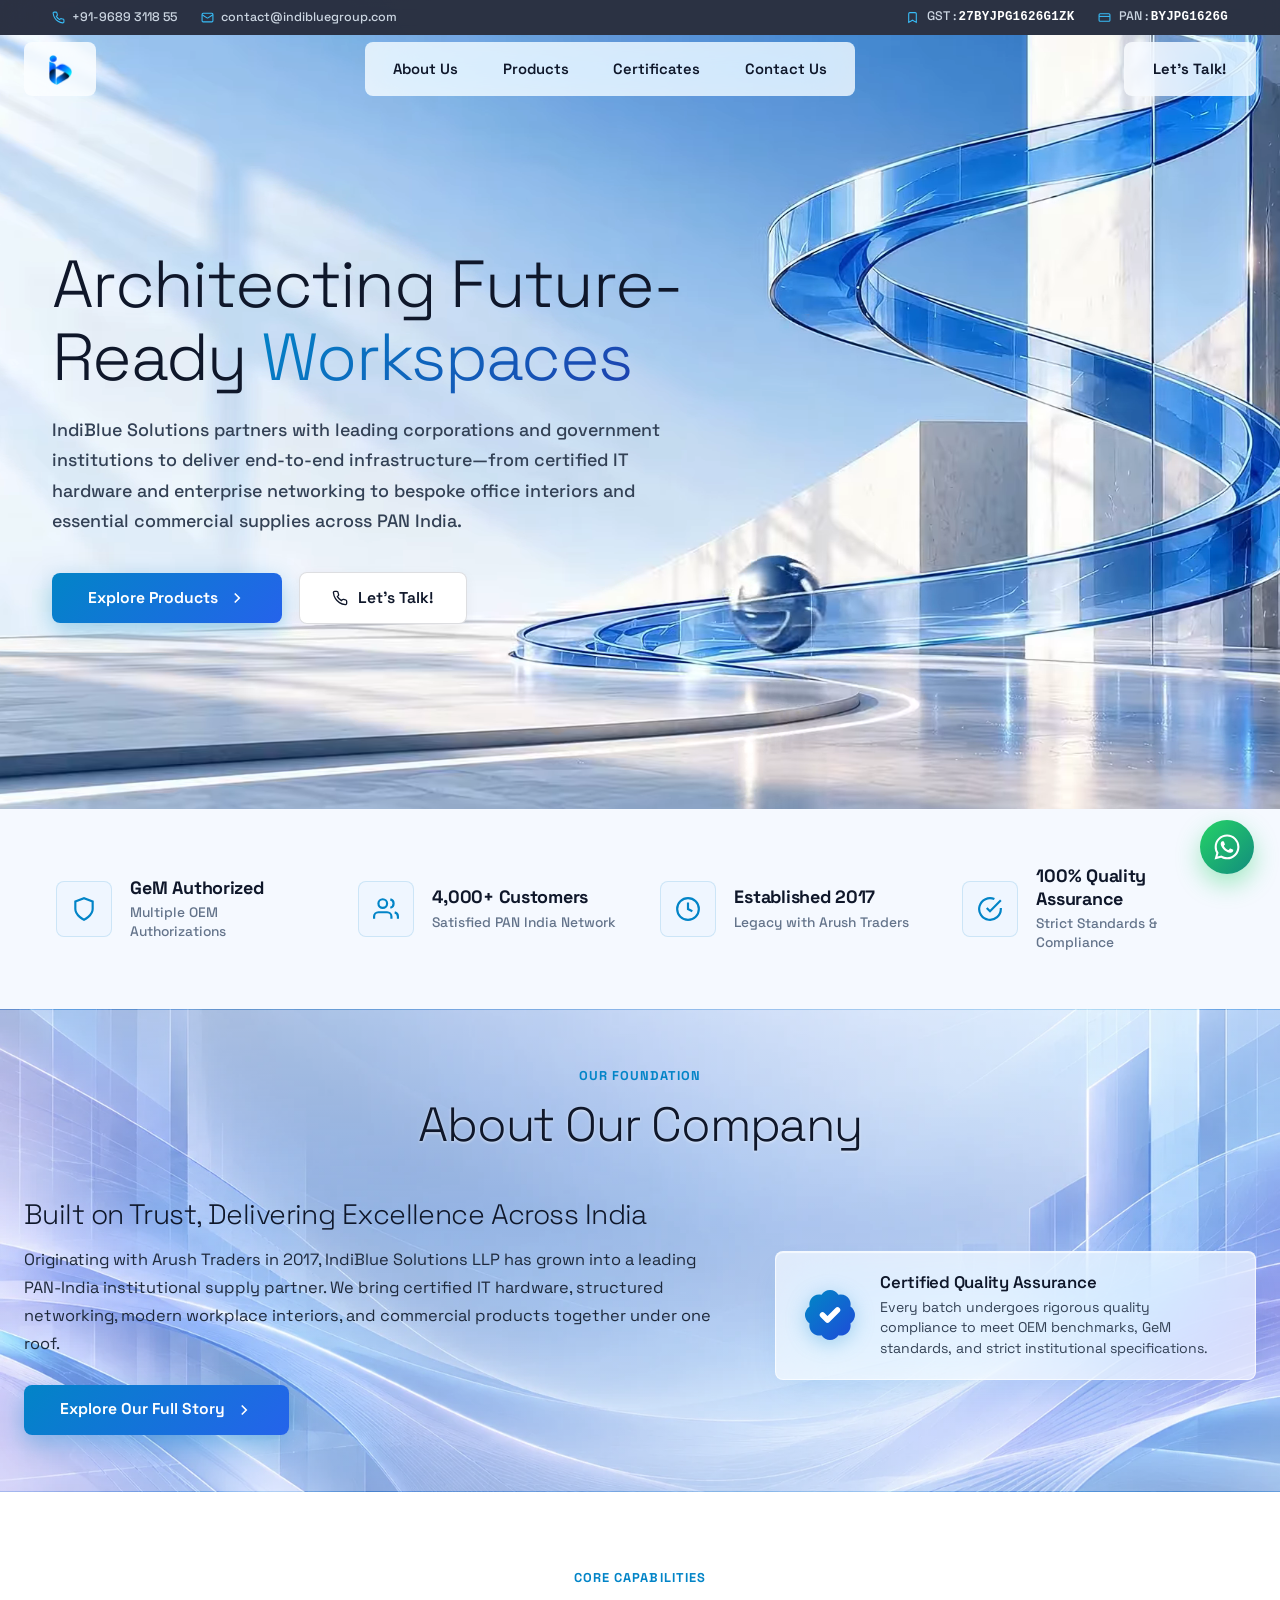
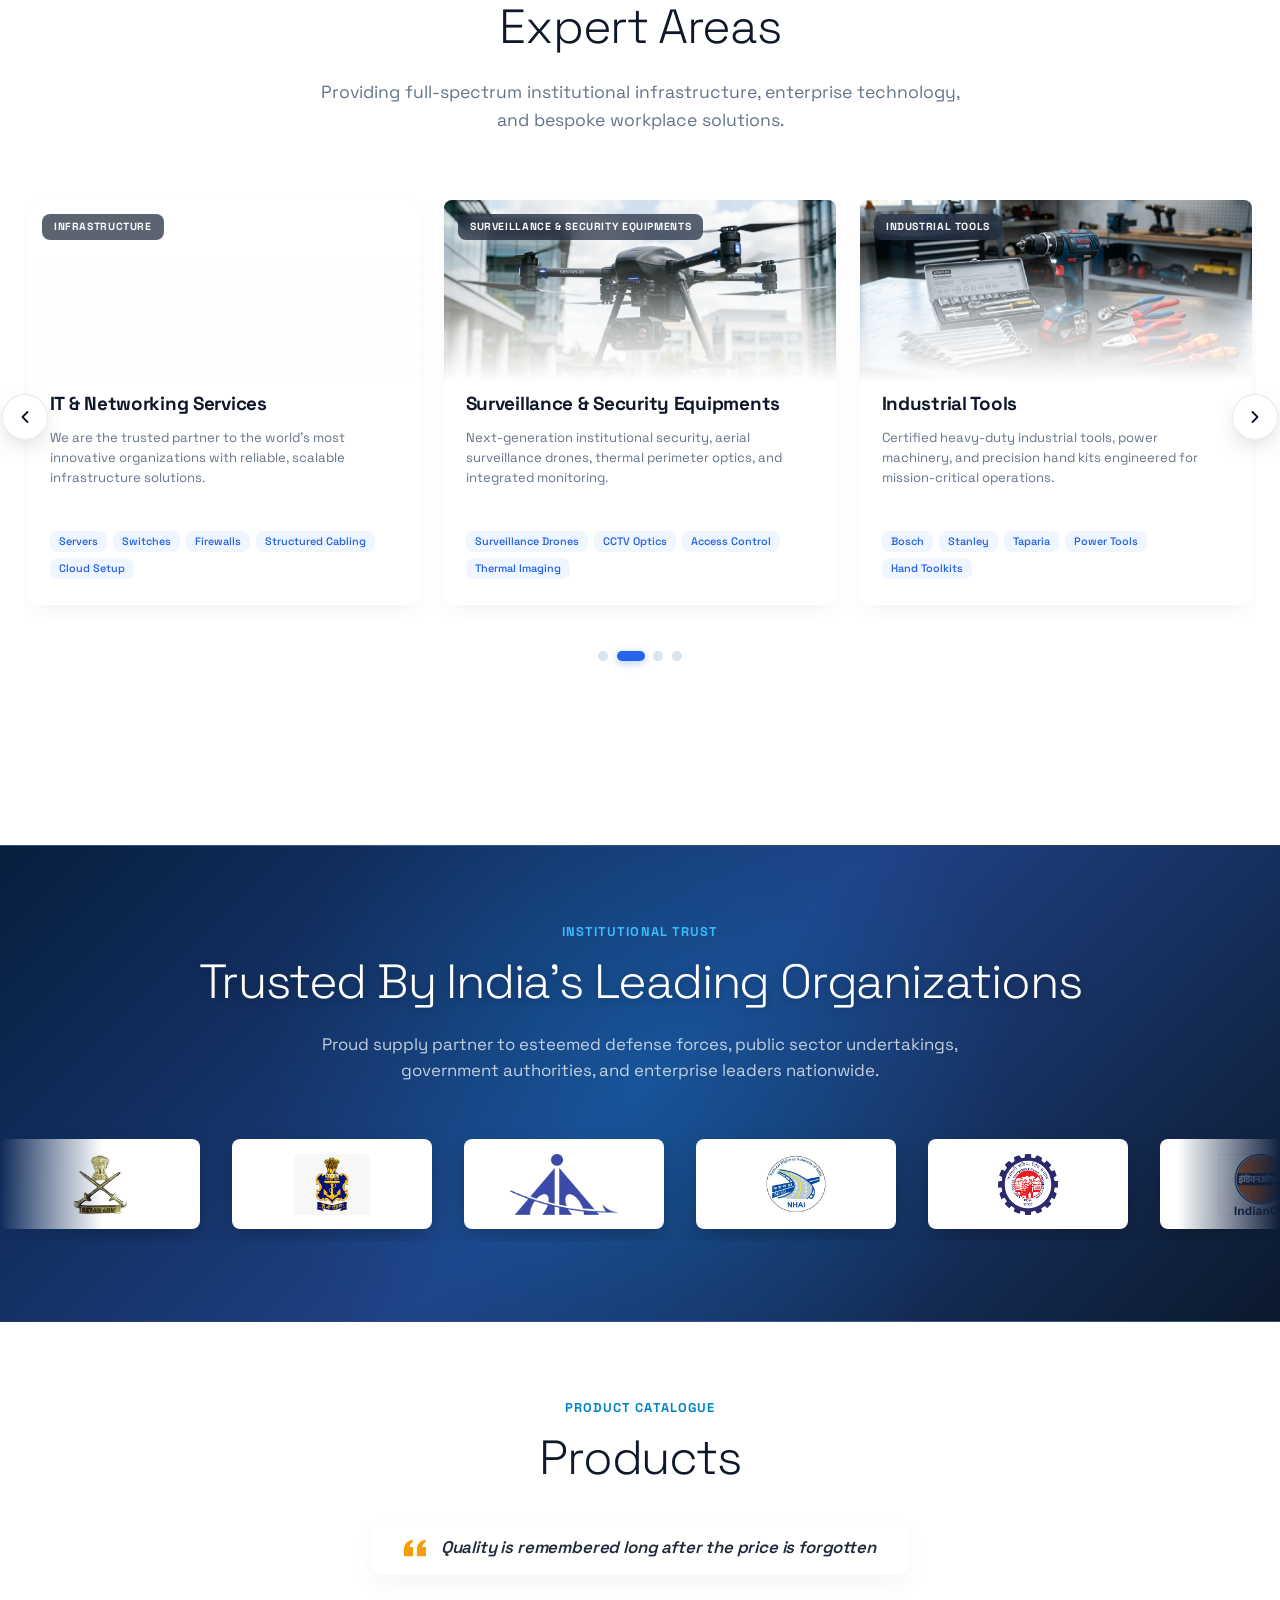
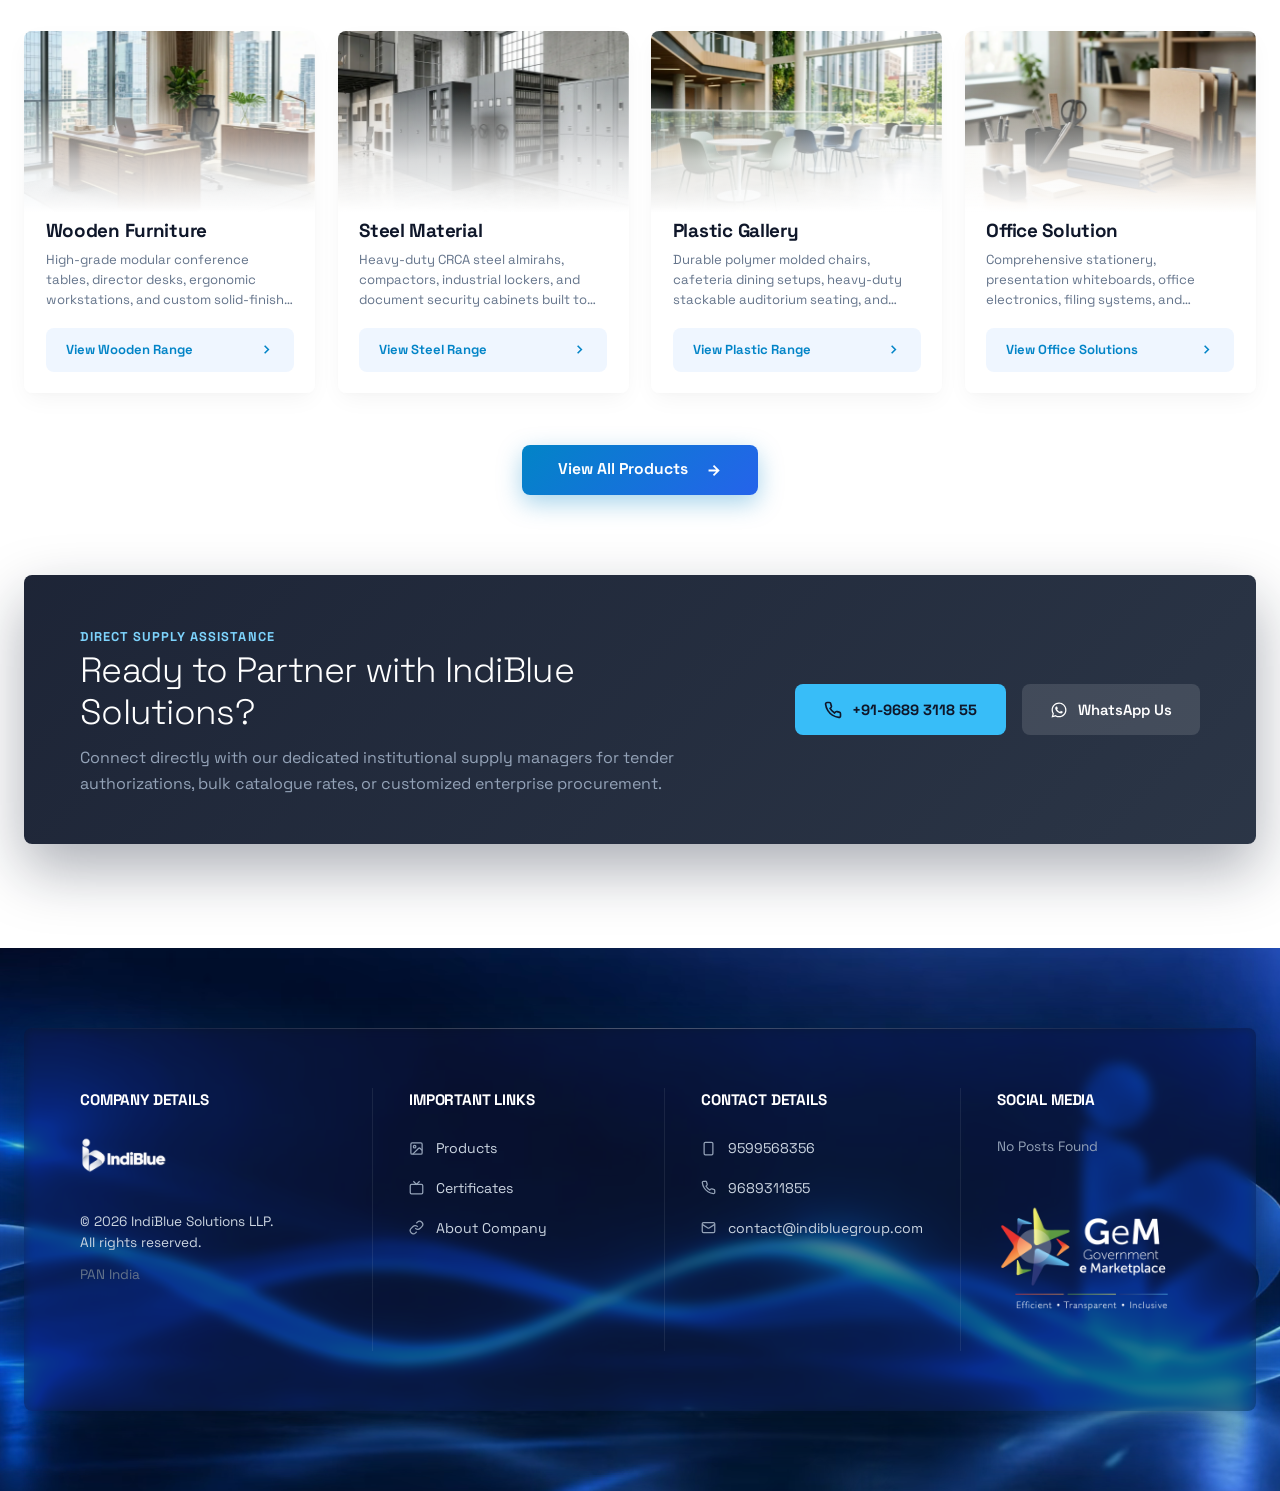
==== commit 865abb66: "Add files via upload" ====
--- a/index.html
+++ b/index.html
@@ -431,10 +431,10 @@
                 <div class="expert-img-container">
                   <img src="assets/images/expert-security-drone.webp" alt="High-Tech Enterprise Surveillance Drone and Perimeter Defense"
                     class="expert-img" loading="lazy" decoding="async">
-                  <span class="expert-img-badge">Surveillance & Defense</span>
+                  <span class="expert-img-badge">Surveillance & Security Equipments</span>
                 </div>
                 <div class="expert-body">
-                  <h3 class="expert-title">Security & Surveillance</h3>
+                  <h3 class="expert-title">Surveillance & Security Equipments</h3>
                   <p class="expert-caption">
                     Next-generation institutional security, aerial surveillance drones, thermal perimeter optics, and integrated monitoring.
                   </p>
@@ -452,7 +452,7 @@
                 <div class="expert-img-container">
                   <img src="assets/images/expert-tools.webp" alt="Industrial Professional Tools - Taparia, Stanley, Bosch"
                     class="expert-img" loading="lazy" decoding="async">
-                  <span class="expert-img-badge">Industrial & Tools</span>
+                  <span class="expert-img-badge">Industrial Tools</span>
                 </div>
                 <div class="expert-body">
                   <h3 class="expert-title">Industrial Tools</h3>
